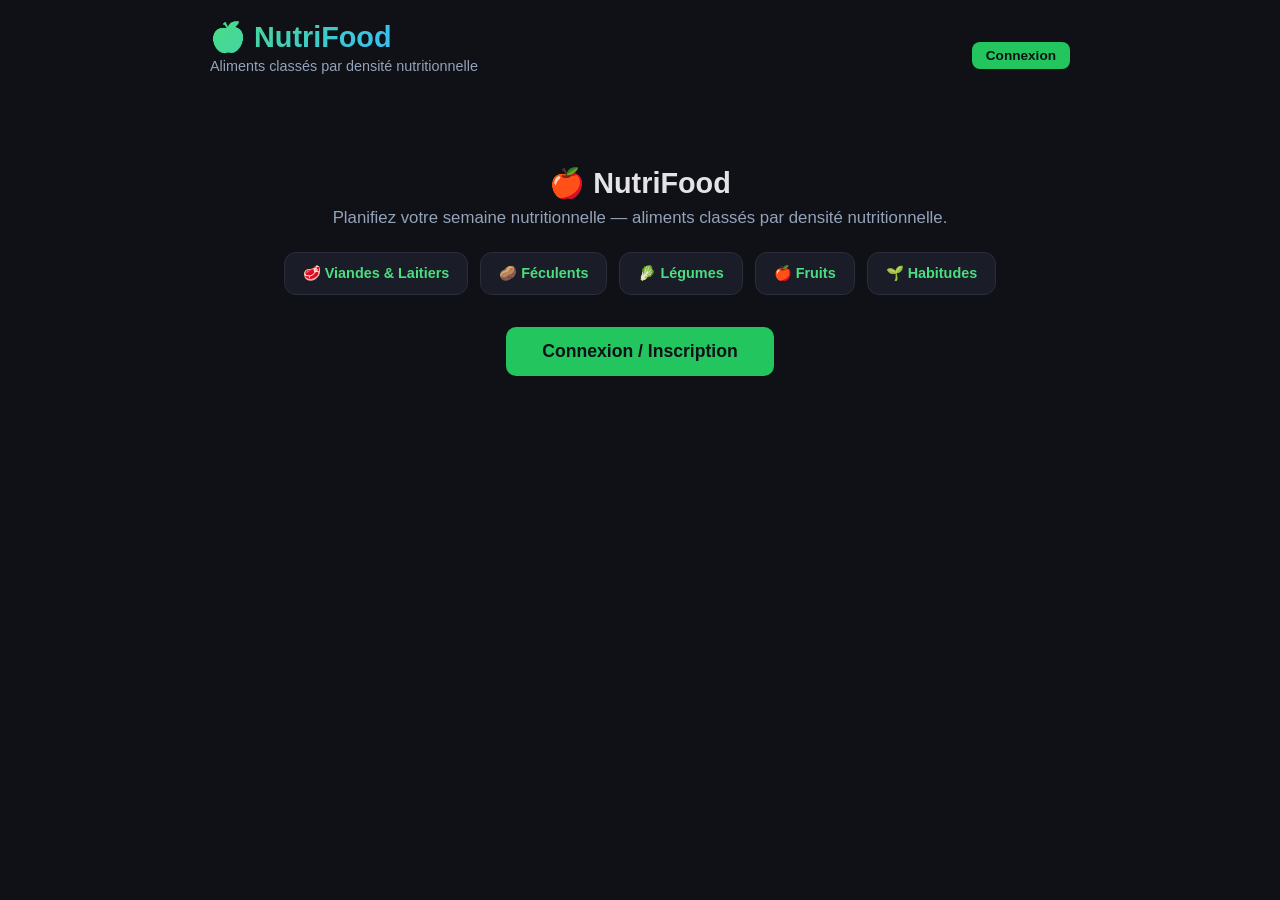
==== index.html @ 2358f179 "Code audit: 13 fixes for bugs, perf, security Frontend: - Remove duplicate search-input/search-resul" ====
<!DOCTYPE html>
<html lang="fr">
<head>
<meta charset="UTF-8">
<meta name="viewport" content="width=device-width, initial-scale=1.0">
<link rel="icon" href="favicon.svg" type="image/svg+xml">
<title>NutriFood — Densité Nutritionnelle</title>
<style>
  :root {
    --bg: #0f1117; --card: #1a1d27; --accent: #4ade80; --accent-dim: #22c55e;
    --accent-red: #f87171; --accent-amber: #fbbf24;
    --text: #e4e4e7; --text-dim: #94a3b8; --border: #2a2d3a; --radius: 12px;
  }
  * { margin: 0; padding: 0; box-sizing: border-box; }
  body {
    font-family: -apple-system, BlinkMacSystemFont, 'Segoe UI', Roboto, sans-serif;
    background: var(--bg); color: var(--text); padding: 20px;
    max-width: 900px; margin: 0 auto; padding-bottom: 100px;
  }
  h1 {
    font-size: 1.8rem; margin-bottom: 4px;
    background: linear-gradient(135deg, var(--accent), #38bdf8);
    -webkit-background-clip: text; -webkit-text-fill-color: transparent; background-clip: text;
  }
  .subtitle { color: var(--text-dim); font-size: 0.9rem; margin-bottom: 16px; }
  .header-row { display: flex; justify-content: space-between; align-items: center; gap: 16px; margin-bottom: 16px; flex-wrap: wrap; }
  .header-row > div { display: flex; align-items: center; }
  .header-row .header-left { flex: 0 0 auto; flex-direction: column; align-items: flex-start; }
  .header-row .header-search { flex: 1 1 300px; min-width: 200px; }
  .header-row .header-right { flex: 0 0 auto; }
  .header-row .search-bar { width: 100%; margin: 0; }
  .user-area { display: flex; align-items: center; gap: 10px; }
  .user-name { font-size: 0.9rem; color: var(--text-dim); }
  .auth-btn {
    padding: 6px 14px; background: var(--accent-dim); color: #0f1117;
    border: none; border-radius: 8px; font-size: 0.85rem; font-weight: 700; cursor: pointer;
  }
  .auth-btn:hover { background: var(--accent); }
  .auth-btn.outline { background: transparent; color: var(--accent); border: 1px solid var(--accent-dim); }
  .auth-btn.outline:hover { background: rgba(74,222,128,0.1); }

  .modal-overlay {
    position: fixed; inset: 0; background: rgba(0,0,0,0.7);
    display: flex; align-items: center; justify-content: center; z-index: 200; backdrop-filter: blur(4px);
  }
  .modal-overlay.hidden { display: none; }
  .modal {
    background: var(--card); border: 1px solid var(--border);
    border-radius: var(--radius); padding: 28px; width: 100%; max-width: 360px;
  }
  .modal h2 { font-size: 1.3rem; margin-bottom: 16px; color: var(--accent); }
  .modal .field { margin-bottom: 12px; }
  .modal label { display: block; font-size: 0.8rem; color: var(--text-dim); margin-bottom: 4px; }
  .modal input {
    width: 100%; padding: 10px 12px; background: #12141c; color: var(--text);
    border: 1px solid var(--border); border-radius: 8px; font-size: 0.95rem;
  }
  .modal input:focus { outline: none; border-color: var(--accent); }
  .modal .error-msg { color: var(--accent-red); font-size: 0.85rem; margin-bottom: 8px; min-height: 1.2em; }
  .modal .submit-btn {
    width: 100%; padding: 12px; background: var(--accent-dim); color: #0f1117;
    border: none; border-radius: 8px; font-size: 1rem; font-weight: 700; cursor: pointer; margin-top: 8px;
  }
  .modal .submit-btn:hover { background: var(--accent); }
  .modal .switch-link { text-align: center; margin-top: 12px; font-size: 0.85rem; color: var(--text-dim); }
  .modal .switch-link a { color: var(--accent); cursor: pointer; text-decoration: none; }

  .tabs {
    display: flex; gap: 4px; margin-bottom: 20px;
    border-bottom: 2px solid var(--border); flex-wrap: wrap;
  }
  .tab {
    padding: 10px 16px; background: none; border: none; color: var(--text-dim);
    font-size: 0.95rem; cursor: pointer; white-space: nowrap;
    border-bottom: 3px solid transparent; margin-bottom: -2px; transition: all 0.2s;
    display: flex; align-items: center; gap: 6px; font-weight: 600;
  }
  .tab:hover { color: var(--text); }
  .tab.active { color: var(--accent); border-bottom-color: var(--accent); }
  .tab-dot { width: 8px; height: 8px; border-radius: 50%; background: var(--border); flex-shrink: 0; }
  .tab-dot.under { background: var(--accent-red); }
  .tab-dot.in-range { background: var(--accent); }
  .tab-dot.over { background: var(--accent-amber); }
  .tab-content { display: none; }
  .tab-content.active { display: block; animation: fadeIn 0.2s ease; }
  @keyframes fadeIn { from { opacity: 0; } to { opacity: 1; } }

  .grid { display: grid; grid-template-columns: repeat(auto-fill, minmax(280px, 1fr)); gap: 16px; }
  .card { background: var(--card); border: 1px solid var(--border); border-radius: var(--radius); padding: 16px; transition: border-color 0.2s; }
  .card:hover { border-color: var(--accent-dim); }
  .card-header { display: flex; justify-content: space-between; align-items: center; margin-bottom: 8px; }
  .cat-label { font-size: 0.85rem; color: var(--text-dim); font-weight: 600; text-transform: uppercase; letter-spacing: 0.5px; }
  .icon { font-size: 1.3rem; margin-right: 6px; }
  .counter-badge {
    font-size: 0.75rem; font-weight: 700; padding: 3px 10px; border-radius: 20px; white-space: nowrap;
    border: 1px solid var(--border); background: #12141c; color: var(--text-dim); transition: all 0.2s;
  }
  .counter-badge.under { color: var(--accent-red); border-color: rgba(248,113,113,0.4); background: rgba(248,113,113,0.1); }
  .counter-badge.in-range { color: var(--accent); border-color: rgba(74,222,128,0.4); background: rgba(74,222,128,0.1); }
  .counter-badge.over { color: var(--accent-amber); border-color: rgba(251,191,36,0.4); background: rgba(251,191,36,0.1); }

  select {
    width: 100%; padding: 10px 12px; background: #12141c; color: var(--text);
    border: 1px solid var(--border); border-radius: 8px; font-size: 0.95rem; cursor: pointer; appearance: none;
    background-image: url("data:image/svg+xml,%3Csvg xmlns='http://www.w3.org/2000/svg' width='12' height='8' viewBox='0 0 12 8'%3E%3Cpath fill='%234ade80' d='M6 8L0 0h12z'/%3E%3C/svg%3E");
    background-repeat: no-repeat; background-position: right 12px center; padding-right: 36px; margin-bottom: 8px;
  }
  select:focus { outline: none; border-color: var(--accent); }
  select option { background: var(--card); color: var(--text); padding: 8px; }

  .checkbox-add {
    display: flex; align-items: center; gap: 8px; padding: 10px 12px; background: #12141c;
    border: 1px solid var(--border); border-radius: 8px; cursor: pointer; font-size: 0.95rem; transition: border-color 0.15s; margin-bottom: 8px;
  }
  .checkbox-add:hover { border-color: var(--accent-dim); }
  .checkbox-add input { width: 18px; height: 18px; accent-color: var(--accent); cursor: pointer; }

  .chips { display: flex; flex-wrap: wrap; gap: 6px; min-height: 4px; }
  .chip {
    display: inline-flex; align-items: center; gap: 4px; padding: 5px 6px 5px 10px;
    background: rgba(74,222,128,0.12); border: 1px solid rgba(74,222,128,0.35);
    border-radius: 20px; font-size: 0.85rem; color: var(--text); animation: chipIn 0.2s ease;
  }
  .chip .density-tag { font-size: 0.7rem; color: var(--accent); font-weight: 700; }
  .chip .qty-controls { display: inline-flex; align-items: center; gap: 2px; margin-left: 4px; }
  .chip .qty-btn {
    background: rgba(74,222,128,0.2); border: none; color: var(--accent); cursor: pointer; font-size: 0.8rem;
    line-height: 1; width: 20px; height: 20px; border-radius: 50%; display: flex; align-items: center; justify-content: center;
    transition: background 0.15s; font-weight: 700;
  }
  .chip .qty-btn:hover { background: rgba(74,222,128,0.4); }
  .chip .qty-num { font-weight: 700; color: var(--text); min-width: 16px; text-align: center; font-size: 0.85rem; }
  .chip .remove-btn {
    background: none; border: none; color: var(--accent-red); cursor: pointer; font-size: 1.1rem;
    line-height: 1; padding: 0; margin-left: 2px; opacity: 0.7; transition: opacity 0.15s;
  }
  .chip .remove-btn:hover { opacity: 1; }
  @keyframes chipIn { from { opacity: 0; transform: scale(0.8); } to { opacity: 1; transform: scale(1); } }
  .chip[title] { cursor: help; }

  #save-bar {
    position: fixed; bottom: 0; left: 0; right: 0; background: var(--card); border-top: 1px solid var(--border);
    padding: 12px 20px; display: flex; justify-content: space-between; align-items: center; z-index: 100;
    transform: translateY(100%); transition: transform 0.3s ease;
  }
  #save-bar.visible { transform: translateY(0); }
  #save-bar .save-info { font-size: 0.85rem; color: var(--text-dim); }
  #save-btn {
    padding: 10px 24px; background: var(--accent-dim); color: #0f1117; border: none; border-radius: 8px;
    font-size: 0.95rem; font-weight: 700; cursor: pointer; transition: background 0.2s;
  }
  #save-btn:hover { background: var(--accent); }
  #save-btn:disabled { opacity: 0.4; cursor: default; }
  #save-btn.dirty { background: var(--accent-amber); animation: pulse 2s infinite; }
  @keyframes pulse { 0%,100% { box-shadow: 0 0 0 0 rgba(251,191,36,0.4); } 50% { box-shadow: 0 0 0 8px rgba(251,191,36,0); } }
  .loading { text-align: center; padding: 40px; color: var(--text-dim); }

  /* Welcome screen */
  .welcome { text-align: center; padding: 60px 20px; }
  .welcome h2 { font-size: 1.8rem; margin-bottom: 8px; color: var(--text); }
  .welcome p { color: var(--text-dim); margin-bottom: 24px; font-size: 1.05rem; }
  .welcome .features { display: flex; flex-wrap: wrap; gap: 12px; justify-content: center; margin-bottom: 32px; }
  .welcome .feature { background: var(--card); border: 1px solid var(--border); border-radius: var(--radius); padding: 12px 18px; font-size: 0.9rem; color: var(--text-dim); }
  .welcome .feature strong { color: var(--accent); }
  .welcome .login-cta { padding: 14px 36px; background: var(--accent-dim); color: #0f1117; border: none; border-radius: 10px; font-size: 1.1rem; font-weight: 700; cursor: pointer; transition: background 0.2s; }
  .welcome .login-cta:hover { background: var(--accent); }

  /* Score ring */
  /* Search bar - always visible */
  .search-bar {
    position: relative; margin-bottom: 16px;
  }
  .search-bar input {
    width: 100%; padding: 10px 12px 10px 38px; background: #12141c; color: var(--text);
    border: 1px solid var(--border); border-radius: 8px; font-size: 0.95rem;
  }
  .search-bar input:focus { outline: none; border-color: var(--accent); }
  .search-bar .search-icon {
    position: absolute; left: 12px; top: 50%; transform: translateY(-50%);
    font-size: 1rem; color: var(--text-dim); pointer-events: none;
  }

  /* User dropdown menu */
  .user-menu { position: relative; }
  .user-menu-btn {
    display: flex; align-items: center; gap: 6px; padding: 6px 12px;
    background: var(--card); border: 1px solid var(--border); border-radius: 8px;
    cursor: pointer; font-size: 0.9rem; color: var(--text); transition: border-color 0.2s;
  }
  .user-menu-btn:hover { border-color: var(--accent-dim); }
  .user-menu-btn .avatar {
    width: 24px; height: 24px; border-radius: 50%; background: var(--accent-dim);
    display: flex; align-items: center; justify-content: center; font-size: 0.75rem; font-weight: 700; color: #0f1117;
  }
  .user-menu-dropdown {
    position: absolute; top: 100%; right: 0; margin-top: 6px;
    background: var(--card); border: 1px solid var(--border); border-radius: 10px;
    min-width: 180px; box-shadow: 0 8px 24px rgba(0,0,0,0.4); z-index: 150;
    display: none; overflow: hidden;
  }
  .user-menu-dropdown.visible { display: block; }
  .user-menu-item {
    display: flex; align-items: center; gap: 8px; width: 100%; padding: 10px 14px;
    background: none; border: none; color: var(--text); font-size: 0.9rem; cursor: pointer;
    text-align: left; transition: background 0.1s;
  }
  .user-menu-item:hover { background: rgba(74,222,128,0.08); }
  .user-menu-item .icon { font-size: 1rem; }
  .user-menu-divider { height: 1px; background: var(--border); margin: 0; }
  .search-results {
    position: absolute; top: 100%; left: 0; right: 0; z-index: 50;
    background: var(--card); border: 1px solid var(--border); border-radius: 8px;
    margin-top: 4px; max-height: 320px; overflow-y: auto; display: none;
    box-shadow: 0 8px 24px rgba(0,0,0,0.4);
  }
  .search-results.visible { display: block; }
  .search-result {
    display: flex; justify-content: space-between; align-items: center;
    padding: 10px 14px; cursor: pointer; border-bottom: 1px solid var(--border);
    transition: background 0.1s;
  }
  .search-result:last-child { border-bottom: none; }
  .search-result:hover { background: rgba(74,222,128,0.08); }
  .search-result .sr-name { font-size: 0.95rem; }
  .search-result .sr-meta { font-size: 0.78rem; color: var(--text-dim); }
  .search-result .sr-cat { font-size: 0.72rem; color: var(--accent); font-weight: 600; }
  .search-result .sr-density { font-size: 0.75rem; color: var(--accent); font-weight: 700; }

  /* Grocery list */
  .grocery-overlay {
    position: fixed; inset: 0; background: rgba(0,0,0,0.7); z-index: 200;
    display: flex; align-items: center; justify-content: center; backdrop-filter: blur(4px);
  }
  .grocery-overlay.hidden { display: none; }
  .grocery-modal {
    background: var(--card); border: 1px solid var(--border); border-radius: var(--radius);
    padding: 28px; width: 100%; max-width: 480px; max-height: 80vh; overflow-y: auto;
  }
  .grocery-modal h2 { font-size: 1.3rem; margin-bottom: 16px; color: var(--accent); }
  .grocery-item {
    display: flex; align-items: center; gap: 10px; padding: 8px 0;
    border-bottom: 1px solid var(--border); font-size: 0.95rem;
  }
  .grocery-item:last-child { border-bottom: none; }
  .grocery-item input[type="checkbox"] { width: 18px; height: 18px; accent-color: var(--accent); cursor: pointer; }
  .grocery-item .gi-name { flex: 1; }
  .grocery-item .gi-qty { font-weight: 700; color: var(--accent); }
  .grocery-item.checked .gi-name { text-decoration: line-through; color: var(--text-dim); }
  .grocery-actions { display: flex; gap: 8px; margin-top: 16px; }
  .grocery-actions button {
    flex: 1; padding: 10px; border: none; border-radius: 8px; font-size: 0.9rem; font-weight: 700; cursor: pointer;
  }
  .grocery-copy { background: var(--accent-dim); color: #0f1117; }
  .grocery-copy:hover { background: var(--accent); }
  .grocery-close { background: transparent; color: var(--text-dim); border: 1px solid var(--border) !important; }

  /* Food detail tooltip */
  .food-detail {
    position: fixed; inset: 0; background: rgba(0,0,0,0.7); z-index: 200;
    display: flex; align-items: center; justify-content: center; backdrop-filter: blur(4px);
  }
  .food-detail.hidden { display: none; }
  .food-detail-modal {
    background: var(--card); border: 1px solid var(--border); border-radius: var(--radius);
    padding: 28px; width: 100%; max-width: 380px;
  }
  .food-detail-modal h2 { font-size: 1.3rem; margin-bottom: 4px; color: var(--accent); }
  .food-detail-modal .fd-cat { font-size: 0.8rem; color: var(--text-dim); margin-bottom: 16px; }
  .food-detail-modal .fd-row { display: flex; justify-content: space-between; padding: 6px 0; border-bottom: 1px solid var(--border); font-size: 0.9rem; }
  .food-detail-modal .fd-row:last-child { border-bottom: none; }
  .food-detail-modal .fd-label { color: var(--text-dim); }
  .food-detail-modal .fd-value { font-weight: 600; }
  .food-detail-modal .fd-nutrients { margin-top: 12px; padding: 12px; background: #12141c; border-radius: 8px; font-size: 0.85rem; color: var(--text); line-height: 1.5; }
  .food-detail-modal .fd-close { width: 100%; margin-top: 16px; padding: 10px; background: transparent; color: var(--text-dim); border: 1px solid var(--border); border-radius: 8px; cursor: pointer; font-size: 0.9rem; }

  /* Chip hover tooltip */
  .chip-tooltip {
    position: fixed; z-index: 300; background: var(--card); border: 1px solid var(--accent-dim);
    border-radius: 10px; padding: 12px 16px; max-width: 280px; pointer-events: none;
    box-shadow: 0 8px 24px rgba(0,0,0,0.5); display: none; font-size: 0.85rem;
  }
  .chip-tooltip.visible { display: block; }
  .chip-tooltip .ct-title { font-weight: 700; color: var(--accent); margin-bottom: 4px; }
  .chip-tooltip .ct-density { font-size: 0.75rem; color: var(--accent); font-weight: 700; margin-bottom: 6px; }
  .chip-tooltip .ct-nutrients { color: var(--text); line-height: 1.4; }
  .chip-tooltip .ct-also { font-size: 0.72rem; color: var(--text-dim); margin-top: 6px; padding-top: 6px; border-top: 1px solid var(--border); }

  /* Season badge */
  .season-badge {
    display: inline-block; font-size: 0.65rem; font-weight: 700; padding: 1px 6px;
    border-radius: 10px; margin-left: 4px; vertical-align: middle;
  }
  .season-badge.in-season { background: rgba(74,222,128,0.15); color: var(--accent); border: 1px solid rgba(74,222,128,0.3); }
  .season-badge.out-season { background: rgba(148,163,184,0.1); color: var(--text-dim); border: 1px solid var(--border); }

  /* Nutrition summary bar */
  .nutri-summary {
    display: flex; gap: 12px; flex-wrap: wrap; background: var(--card);
    border: 1px solid var(--border); border-radius: var(--radius);
    padding: 10px 16px; margin-bottom: 16px;
  }
  .nutri-stat { display: flex; flex-direction: column; align-items: center; min-width: 60px; }
  .nutri-stat .ns-value { font-size: 1.1rem; font-weight: 700; color: var(--accent); }
  .nutri-stat .ns-label { font-size: 0.7rem; color: var(--text-dim); text-transform: uppercase; letter-spacing: 0.5px; }

  /* Meal planner */
  .planner-grid {
    display: grid; grid-template-columns: repeat(7, 1fr); gap: 6px; margin-top: 8px;
  }
  .planner-day {
    background: #12141c; border: 1px solid var(--border); border-radius: 8px;
    padding: 8px; min-height: 120px; display: flex; flex-direction: column; gap: 4px;
  }
  .planner-day-header {
    font-size: 0.75rem; font-weight: 700; color: var(--text-dim);
    text-transform: uppercase; letter-spacing: 0.5px; text-align: center; padding-bottom: 4px;
    border-bottom: 1px solid var(--border); margin-bottom: 4px;
  }
  .planner-day.today .planner-day-header { color: var(--accent); }
  .planner-day.today { border-color: var(--accent-dim); }
  .planner-meal-slot {
    font-size: 0.72rem; min-height: 24px; padding: 2px 4px;
    border-radius: 4px; cursor: pointer; transition: background 0.1s;
  }
  .planner-meal-slot:hover { background: rgba(74,222,128,0.06); }
  .planner-meal-label { font-size: 0.62rem; color: var(--text-dim); text-transform: uppercase; }
  .planner-meal-items { color: var(--text); }
  .planner-meal-add {
    font-size: 0.65rem; color: var(--accent); cursor: pointer; opacity: 0.6;
  }
  .planner-meal-add:hover { opacity: 1; }
  .planner-chip {
    display: inline-block; background: rgba(74,222,128,0.1); border: 1px solid rgba(74,222,128,0.25);
    border-radius: 10px; padding: 1px 6px; margin: 1px; font-size: 0.68rem; cursor: pointer;
  }
  .planner-chip:hover { background: rgba(248,113,113,0.1); border-color: rgba(248,113,113,0.3); }
  .planner-week-nav {
    display: flex; align-items: center; justify-content: center; gap: 12px; margin-bottom: 12px;
  }
  .planner-week-nav button {
    padding: 4px 12px; background: var(--card); border: 1px solid var(--border);
    border-radius: 6px; color: var(--text); cursor: pointer; font-size: 0.85rem;
  }
  .planner-week-nav button:hover { border-color: var(--accent); }
  .planner-week-label { font-size: 0.9rem; font-weight: 700; color: var(--text); min-width: 80px; text-align: center; }
  .planner-food-palette {
    display: flex; flex-wrap: wrap; gap: 4px; margin-bottom: 12px; padding: 10px;
    background: var(--card); border: 1px solid var(--border); border-radius: 8px;
  }
  .planner-food-palette .label { font-size: 0.75rem; color: var(--text-dim); width: 100%; margin-bottom: 4px; }
  @media (max-width: 700px) {
    .planner-grid { grid-template-columns: 1fr; }
  }

  /* Print styles */
  @media print {
    html, body { background: white !important; color: black !important; }
    body * { visibility: hidden !important; }
    .print-area, .print-area * { visibility: visible !important; }
    .print-area {
      display: block !important;
      position: absolute; left: 0; top: 0; width: 100%;
      background: white !important; color: black !important; padding: 20px !important;
    }
    .print-area h1 { font-size: 1.3rem; color: black; margin-bottom: 4px; }
    .print-area .print-date { font-size: 0.8rem; color: #666; margin-bottom: 16px; }
    .print-area .print-item {
      display: flex; align-items: center; gap: 8px;
      padding: 5px 0; border-bottom: 1px solid #ddd; font-size: 1rem; color: black;
    }
    .print-area .print-checkbox {
      width: 14px; height: 14px; border: 1.5px solid #333; flex-shrink: 0;
    }
    .print-area .print-qty { font-weight: 700; color: #333; margin-left: auto; }
    /* Hide everything else completely */
    .grocery-overlay, .modal-overlay, .auth-modal, #app, #save-bar, .welcome, .header-row, .search-bar, .tabs, .score-bar, .nutri-summary { display: none !important; }
  }
  .print-area { display: none; }

  /* Edit mode */
  .card.editing { border-color: var(--accent-amber); }
  .edit-toggle {
    padding: 6px 14px; background: transparent; color: var(--accent-amber);
    border: 1px solid var(--accent-amber); border-radius: 8px; font-size: 0.85rem; font-weight: 700; cursor: pointer;
  }
  .edit-toggle.active { background: var(--accent-amber); color: #0f1117; }
  .edit-add-field {
    display: flex; flex-wrap: wrap; gap: 4px; margin-top: 8px;
  }
  .edit-add-field input[type="text"], .edit-add-field input[type="number"] {
    padding: 6px 8px; background: #12141c; color: var(--text);
    border: 1px solid var(--border); border-radius: 6px; font-size: 0.8rem;
  }
  .edit-add-field input:nth-child(1) { flex: 1 1 100px; min-width: 80px; }
  .edit-add-field input:nth-child(2) { flex: 0 0 50px; max-width: 50px; text-align: center; }
  .edit-add-field input:nth-child(3) { flex: 2 1 120px; min-width: 100px; }
  .edit-add-field button { padding: 6px 10px; background: var(--accent-amber); color: #0f1117; border: none; border-radius: 6px; font-size: 0.8rem; font-weight: 700; cursor: pointer; flex: 0 0 auto; }
  .edit-remove-food {
    background: none; border: none; color: var(--accent-red); cursor: pointer;
    font-size: 0.9rem; padding: 0 4px; opacity: 0.6;
  }
  .edit-remove-food:hover { opacity: 1; }
  .edit-density-input {
    width: 50px; padding: 4px 6px; background: #12141c; color: var(--text);
    border: 1px solid var(--border); border-radius: 4px; font-size: 0.8rem; text-align: center;
  }

  .score-bar {
    display: flex; align-items: center; gap: 16px; background: var(--card);
    border: 1px solid var(--border); border-radius: var(--radius);
    padding: 12px 18px; margin-bottom: 20px;
  }
  .score-ring {
    position: relative; width: 52px; height: 52px; flex-shrink: 0;
  }
  .score-ring svg { transform: rotate(-90deg); }
  .score-ring .bg-circle { fill: none; stroke: var(--border); stroke-width: 5; }
  .score-ring .fg-circle { fill: none; stroke: var(--accent); stroke-width: 5; stroke-linecap: round; transition: stroke-dashoffset 0.5s ease; }
  .score-ring .score-text {
    position: absolute; inset: 0; display: flex; align-items: center; justify-content: center;
    font-size: 0.9rem; font-weight: 700; color: var(--accent);
  }
  .score-details { flex: 1; }
  .score-details .score-title { font-size: 0.9rem; font-weight: 700; color: var(--text); margin-bottom: 2px; }
  .score-details .score-sub { font-size: 0.78rem; color: var(--text-dim); }
  .score-cat-dots { display: flex; gap: 4px; flex-wrap: wrap; margin-top: 4px; }
  .score-cat-dot { width: 8px; height: 8px; border-radius: 50%; }
  .score-cat-dot.under { background: var(--accent-red); }
  .score-cat-dot.in-range { background: var(--accent); }
  .score-cat-dot.over { background: var(--accent-amber); }

  @media (max-width: 600px) { .grid { grid-template-columns: 1fr; } #save-bar { flex-direction: column; gap: 8px; text-align: center; } }
</style>
</head>
<body>

<div class="header-row">
  <div class="header-left">
    <h1>🍎 NutriFood</h1>
    <p class="subtitle">Aliments classés par densité nutritionnelle</p>
  </div>
  <div class="header-search" id="search-bar-container" style="display:none;">
    <div class="search-bar">
      <span class="search-icon">🔍</span>
      <input type="text" id="search-input" placeholder="Rechercher un aliment…" autocomplete="off">
      <div class="search-results" id="search-results"></div>
    </div>
  </div>
  <div class="header-right user-area" id="user-area"></div>
</div>

<div class="modal-overlay hidden" id="auth-modal">
  <div class="modal">
    <h2 id="auth-title">Connexion</h2>
    <div class="error-msg" id="auth-error"></div>
    <div class="field" id="name-field" style="display:none;">
      <label>Nom</label>
      <input type="text" id="auth-name" autocomplete="name">
    </div>
    <div class="field">
      <label>Email ou nom d'usager</label>
      <input type="text" id="auth-email" autocomplete="username">
    </div>
    <div class="field">
      <label>Mot de passe</label>
      <input type="password" id="auth-password" autocomplete="current-password">
    </div>
    <button type="button" class="submit-btn" id="auth-submit">Connexion</button>
    <div class="switch-link">
      <span id="auth-switch-text">Pas de compte? </span>
      <a id="auth-switch-link">S'inscrire</a>
    </div>
    <div id="forgot-link" style="text-align:center;margin-top:8px;">
      <a style="color:var(--text-dim);font-size:0.8rem;cursor:pointer;text-decoration:none;" id="forgot-password-link">Mot de passe oublié?</a>
    </div>
  </div>
</div>

<!-- Change password modal -->
<div class="modal-overlay hidden" id="pw-modal">
  <div class="modal">
    <h2>🔑 Changer le mot de passe</h2>
    <div class="error-msg" id="pw-error"></div>
    <div class="field">
      <label>Mot de passe actuel</label>
      <input type="password" id="pw-current" autocomplete="current-password">
    </div>
    <div class="field">
      <label>Nouveau mot de passe</label>
      <input type="password" id="pw-new" autocomplete="new-password">
    </div>
    <div class="field">
      <label>Confirmer</label>
      <input type="password" id="pw-confirm" autocomplete="new-password">
    </div>
    <button type="button" class="submit-btn" id="pw-submit">Changer</button>
    <div class="switch-link" style="text-align:center;margin-top:8px;">
      <a style="color:var(--text-dim);font-size:0.8rem;cursor:pointer;" id="pw-cancel">Annuler</a>
    </div>
  </div>
</div>

<!-- Reset password screen (magic link) -->
<div class="modal-overlay hidden" id="reset-modal">
  <div class="modal">
    <h2>🔑 Nouveau mot de passe</h2>
    <div class="error-msg" id="reset-error"></div>
    <div class="field">
      <label>Nouveau mot de passe</label>
      <input type="password" id="reset-password" autocomplete="new-password">
    </div>
    <div class="field">
      <label>Confirmer</label>
      <input type="password" id="reset-confirm" autocomplete="new-password">
    </div>
    <button type="button" class="submit-btn" id="reset-submit">Changer le mot de passe</button>
  </div>
</div>

<!-- Hidden print area for grocery list -->
<div id="print-area-grocery" class="print-area"></div>

<div id="app"><p class="loading">Chargement…</p></div>

<!-- Grocery list modal -->
<div id="grocery-overlay" class="grocery-overlay hidden">
  <div class="grocery-modal">
    <h2>🛒 Liste d'épicerie</h2>
    <div id="grocery-items"></div>
    <div class="grocery-actions">
      <button class="grocery-copy" id="grocery-copy-btn">📋 Copier</button>
      <button class="grocery-copy" id="grocery-share-btn" style="background:transparent;color:var(--accent);border:1px solid var(--accent-dim);">📤 Partager</button>
      <button class="grocery-close print-only-btn" id="grocery-print-btn" style="background:transparent;color:var(--text);border:1px solid var(--border);">🖨️ Imprimer</button>
      <button class="grocery-close" id="grocery-close-btn">Fermer</button>
    </div>
  </div>
</div>

<!-- Food detail modal (removed, now hover tooltip) -->
<div id="chip-tooltip" class="chip-tooltip"></div>

<div id="save-bar">
  <span class="save-info" id="save-info">Chargement…</span>
  <button id="save-btn" disabled>Sauvegarder</button>
</div>

<script>
'use strict';

const API = '/nutri-food/api';
const TOKEN_KEY = 'nutrifood_token';
const USER_KEY = 'nutrifood_user';

let DATA = null;
let selections = {};
let savedSnapshot = '{}';
let activeTab = null;
let currentUser = null;
let authMode = 'login';
var editMode = false;

// ─── DOM helpers ───
function $(id) { return document.getElementById(id); }

// ─── Token helpers ───
function getToken() { try { return localStorage.getItem(TOKEN_KEY); } catch(e) { return null; } }

function setAuth(token, user) {
  try {
    localStorage.setItem(TOKEN_KEY, token);
    localStorage.setItem(USER_KEY, JSON.stringify(user));
  } catch(e) { console.error('[NutriFood] localStorage error:', e); }
  currentUser = user;
  renderUserArea();
}

function clearAuth() {
  try { localStorage.removeItem(TOKEN_KEY); localStorage.removeItem(USER_KEY); } catch(e) {}
  currentUser = null;
  selections = {};
  savedSnapshot = '{}';
  renderUserArea();
  render();
  updateSaveBar();
}

var globalClickListenersAttached = false;
function renderUserArea() {
  const area = $('user-area');
  if (!area) return;
  if (currentUser) {
    var initials = currentUser.name.charAt(0).toUpperCase();
    var menuItems = '';
    menuItems += '<button class="user-menu-item" id="menu-grocery"><span class="icon">🛒</span> Liste d\'épicerie</button>';
    menuItems += '<button class="user-menu-item" id="menu-planner"><span class="icon">📅</span> Planificateur</button>';
    if (currentUser.is_admin) menuItems += '<button class="user-menu-item" id="menu-edit"><span class="icon">✏️</span> Mode édition</button>';
    menuItems += '<div class="user-menu-divider"></div>';
    menuItems += '<button class="user-menu-item" id="menu-password"><span class="icon">🔑</span> Mot de passe</button>';
    menuItems += '<button class="user-menu-item" id="menu-logout" style="color:var(--accent-red);"><span class="icon">🚪</span> Déconnexion</button>';

    area.innerHTML = '<div class="user-menu">' +
      '<button class="user-menu-btn" id="user-menu-toggle"><span class="avatar">' + initials + '</span> ' + currentUser.name + ' ▾</button>' +
      '<div class="user-menu-dropdown" id="user-menu-dropdown">' + menuItems + '</div>' +
    '</div>';

    $('user-menu-toggle').addEventListener('click', function(e) {
      e.stopPropagation();
      $('user-menu-dropdown').classList.toggle('visible');
    });
    $('menu-grocery').addEventListener('click', function() { $('user-menu-dropdown').classList.remove('visible'); showGroceryList(); });
    $('menu-planner').addEventListener('click', function() { $('user-menu-dropdown').classList.remove('visible'); showPlanner(); });
    $('menu-password').addEventListener('click', function() { $('user-menu-dropdown').classList.remove('visible'); showChangePassword(); });
    $('menu-logout').addEventListener('click', function() { $('user-menu-dropdown').classList.remove('visible'); clearAuth(); });
    if (currentUser.is_admin) {
      $('menu-edit').addEventListener('click', function() { $('user-menu-dropdown').classList.remove('visible'); toggleEditMode(); });
    }

    if (!globalClickListenersAttached) {
      globalClickListenersAttached = true;
      document.addEventListener('click', function(e) {
        if (!e.target.closest('.user-menu')) {
          var dd = $('user-menu-dropdown');
          if (dd) dd.classList.remove('visible');
        }
      });
    }
  } else {
    area.innerHTML = '<button class="auth-btn" id="login-btn">Connexion</button>';
    $('login-btn').addEventListener('click', function() { showAuth('login'); });
  }
}

// ─── Auth modal ───
function showAuth(mode) {
  authMode = mode;
  $('auth-error').textContent = '';
  $('auth-modal').classList.remove('hidden');
  $('name-field').style.display = mode === 'register' ? 'block' : 'none';
  $('auth-title').textContent = mode === 'register' ? 'Créer un compte' : 'Connexion';
  $('auth-submit').textContent = mode === 'register' ? "S'inscrire" : 'Connexion';
  $('auth-switch-text').textContent = mode === 'register' ? 'Déjà inscrit? ' : 'Pas de compte? ';
  $('auth-switch-link').textContent = mode === 'register' ? 'Connexion' : "S'inscrire";
  $('auth-email').focus();
}

function toggleAuthMode() { showAuth(authMode === 'login' ? 'register' : 'login'); }

async function submitAuth() {
  var email = $('auth-email').value.trim();
  var password = $('auth-password').value;
  var name = $('auth-name').value.trim();
  var errEl = $('auth-error');
  errEl.textContent = '';

  if (!email || !password) { errEl.textContent = 'Identifiant et mot de passe requis'; return; }
  if (authMode === 'register' && !name) { errEl.textContent = 'Nom requis'; return; }

  var endpoint = authMode === 'register' ? '/register' : '/login';
  var body = authMode === 'register' ? { email: email.toLowerCase(), name: name, password: password } : { email: email.toLowerCase(), password: password };

  errEl.textContent = 'Connexion…';

  try {
    var res = await fetch(API + endpoint, {
      method: 'POST',
      headers: { 'Content-Type': 'application/json' },
      body: JSON.stringify(body)
    });
    var data = await res.json();
    if (!res.ok) { errEl.textContent = data.error || 'Erreur'; return; }

    // Success - save and reload
    setAuth(data.token, data.user);
    $('auth-modal').classList.add('hidden');
    // Reload to reinitialize with saved session
    window.location.reload();
  } catch(e) {
    console.error('[NutriFood] Auth error:', e);
    errEl.textContent = 'Erreur de connexion au serveur: ' + e.message;
  }
}

// Wire up auth modal events (no inline onclick)
function initAuthEvents() {
  $('auth-submit').addEventListener('click', function(e) { e.preventDefault(); submitAuth(); });
  $('auth-switch-link').addEventListener('click', function(e) { e.preventDefault(); toggleAuthMode(); });
  $('auth-password').addEventListener('keypress', function(e) { if (e.key === 'Enter') { e.preventDefault(); submitAuth(); } });
  $('auth-email').addEventListener('keypress', function(e) { if (e.key === 'Enter') { e.preventDefault(); submitAuth(); } });
  // Close modal on overlay click
  $('auth-modal').addEventListener('click', function(e) { if (e.target === e.currentTarget) e.currentTarget.classList.add('hidden'); });
  // Forgot password
  $('forgot-password-link').addEventListener('click', function(e) { e.preventDefault(); showForgotPassword(); });
  // Change password modal
  $('pw-submit').addEventListener('click', function(e) { e.preventDefault(); submitChangePassword(); });
  $('pw-cancel').addEventListener('click', function(e) { e.preventDefault(); $('pw-modal').classList.add('hidden'); });
  // Reset password modal (magic link)
  $('reset-submit').addEventListener('click', function(e) { e.preventDefault(); submitResetPassword(); });
  // Search
  $('search-input').addEventListener('input', performSearch);
  $('search-input').addEventListener('keydown', function(e) { if (e.key === 'Escape') { $('search-input').value = ''; $('search-results').classList.remove('visible'); } });
  document.addEventListener('click', function(e) {
    if (!e.target.closest('.search-bar')) $('search-results').classList.remove('visible');
  });
  // Grocery list
  document.addEventListener('click', function(e) {
    if (e.target.id === 'grocery-close-btn' || (e.target.closest('#grocery-overlay') && e.target === e.currentTarget)) {
      $('grocery-overlay').classList.add('hidden');
    }
    if (e.target.id === 'grocery-copy-btn') { copyGroceryList(); }
  });
}

// ─── Meal planner ───
var plannerWeek = null;
var plannerData = {};
var plannerSelectedFood = null;

function getWeekKey(offset) {
  var d = new Date();
  d.setDate(d.getDate() + (offset || 0) * 7);
  // Use proper ISO 8601 week calculation to match Python's date.isocalendar()
  var tmp = new Date(Date.UTC(d.getFullYear(), d.getMonth(), d.getDate()));
  var dayNum = tmp.getUTCDay() || 7;
  tmp.setUTCDate(tmp.getUTCDate() + 4 - dayNum);
  var yearStart = new Date(Date.UTC(tmp.getUTCFullYear(), 0, 1));
  var weekNum = Math.ceil((((tmp - yearStart) / 86400000) + 1) / 7);
  return tmp.getUTCFullYear() + '-W' + String(weekNum).padStart(2, '0');
}

async function showPlanner() {
  if (!plannerWeek) plannerWeek = 0; // current week
  var weekKey = getWeekKey(plannerWeek);
  
  // Load plan from server
  var token = getToken();
  plannerData = {};
  if (token) {
    try {
      var res = await fetch(API + '/meal-plan?week=' + weekKey, {
        headers: { 'Authorization': 'Bea' + 'rer ' + token }
      });
      if (res.ok) {
        var data = await res.json();
        plannerData = data.data || {};
      }
    } catch(e) { console.error('[NutriFood] Plan load error:', e); }
  }

  renderPlanner(weekKey);
}

function renderPlanner(weekKey) {
  var days = ['monday', 'tuesday', 'wednesday', 'thursday', 'friday', 'saturday', 'sunday'];
  var dayLabels = ['Lun', 'Mar', 'Mer', 'Jeu', 'Ven', 'Sam', 'Dim'];
  var meals = ['breakfast', 'lunch', 'dinner', 'snack'];
  var mealLabels = { breakfast: 'matin', lunch: 'midi', dinner: 'soir', snack: 'collation' };
  var todayIdx = (new Date().getDay() + 6) % 7; // 0=Monday

  // Food palette from selections
  var allFoods = [];
  Object.keys(selections).forEach(function(catId) {
    selections[catId].forEach(function(item) {
      allFoods.push(item.name);
    });
  });

  var html = '<div style="margin-bottom:16px;">';
  html += '<div class="planner-week-nav">';
  html += '<button data-planner-action="prev-week">←</button>';
  html += '<span class="planner-week-label">' + weekKey + '</span>';
  html += '<button data-planner-action="next-week">→</button>';
  html += '</div>';

  // Food palette
  if (allFoods.length > 0) {
    html += '<div class="planner-food-palette"><div class="label">Cliquez un aliment puis cliquez sur un repas pour l\'ajouter:</div>';
    allFoods.forEach(function(name) {
      var sel = plannerSelectedFood === name ? 'border-color:var(--accent);background:rgba(74,222,128,0.2);' : '';
      html += '<span class="planner-chip" style="' + sel + '" data-planner-action="select" data-food="' + esc(name) + '">' + esc(name) + '</span>';
    });
    html += '</div>';
  } else {
    html += '<p style="color:var(--text-dim);text-align:center;padding:12px;">Sélectionnez d\'abord des aliments dans les onglets ci-dessus.</p>';
  }

  // Day grid
  html += '<div class="planner-grid">';
  days.forEach(function(day, idx) {
    var isToday = idx === todayIdx && plannerWeek === 0;
    html += '<div class="planner-day' + (isToday ? ' today' : '') + '">';
    html += '<div class="planner-day-header">' + dayLabels[idx] + '</div>';
    meals.forEach(function(meal) {
      var items = (plannerData[day] && plannerData[day][meal]) || [];
      var itemsHtml = items.map(function(name) {
        return '<span class="planner-chip" data-planner-action="remove" data-day="' + day + '" data-meal="' + meal + '" data-food="' + esc(name) + '">' + esc(name) + ' ×</span>';
      }).join(' ');
      html += '<div class="planner-meal-slot" data-planner-action="add" data-day="' + day + '" data-meal="' + meal + '">';
      html += '<div class="planner-meal-label">' + mealLabels[meal] + '</div>';
      html += '<div class="planner-meal-items">' + itemsHtml + '</div>';
      html += '</div>';
    });
    html += '</div>';
  });
  html += '</div>';
  html += '<p style="text-align:center;margin-top:12px;"><a style="color:var(--text-dim);font-size:0.85rem;cursor:pointer;" data-planner-action="save">💾 Sauvegarder le plan</a> · <a style="color:var(--text-dim);font-size:0.85rem;cursor:pointer;" data-planner-action="print">🖨️ Imprimer</a> · <a style="color:var(--text-dim);font-size:0.85rem;cursor:pointer;" data-planner-action="close">← Retour</a></p>';

  $('app').innerHTML = html;
  $('save-bar').classList.remove('visible');
}

function plannerSelectFood(name) {
  plannerSelectedFood = plannerSelectedFood === name ? null : name;
  renderPlanner(getWeekKey(plannerWeek));
}

function plannerAddToSlot(day, meal) {
  if (!plannerSelectedFood) { alert('Choisissez d\'abord un aliment dans la palette'); return; }
  if (!plannerData[day]) plannerData[day] = {};
  if (!plannerData[day][meal]) plannerData[day][meal] = [];
  if (plannerData[day][meal].indexOf(plannerSelectedFood) === -1) {
    plannerData[day][meal].push(plannerSelectedFood);
  }
  renderPlanner(getWeekKey(plannerWeek));
}

function plannerRemoveFood(day, meal, name) {
  if (plannerData[day] && plannerData[day][meal]) {
    plannerData[day][meal] = plannerData[day][meal].filter(function(f) { return f !== name; });
  }
  renderPlanner(getWeekKey(plannerWeek));
}

function closePlanner() { plannerWeek = 0; render(); updateSaveBar(); }

// Event delegation for planner actions
function initPlannerDelegation() {
  $('app').addEventListener('click', function(e) {
    var el = e.target.closest('[data-planner-action]');
    if (!el) return;
    var action = el.dataset.plannerAction;
    var food = el.dataset.food ? el.dataset.food.replace(/&#39;/g, "'").replace(/&quot;/g, '"') : '';
    var day = el.dataset.day || '';
    var meal = el.dataset.meal || '';
    if (action === 'select') { plannerSelectFood(food); }
    else if (action === 'add') { plannerAddToSlot(day, meal); }
    else if (action === 'remove') { plannerRemoveFood(day, meal, food); }
    else if (action === 'prev-week') { plannerWeek--; showPlanner(); }
    else if (action === 'next-week') { plannerWeek++; showPlanner(); }
    else if (action === 'save') { saveMealPlan(); }
    else if (action === 'print') { plannerPrint(); }
    else if (action === 'close') { closePlanner(); }
  });
}

function plannerPrint() {
  var days = ['monday', 'tuesday', 'wednesday', 'thursday', 'friday', 'saturday', 'sunday'];
  var dayLabels = ['Lundi', 'Mardi', 'Mercredi', 'Jeudi', 'Vendredi', 'Samedi', 'Dimanche'];
  var meals = ['breakfast', 'lunch', 'dinner', 'snack'];
  var mealLabels = { breakfast: 'Matin', lunch: 'Midi', dinner: 'Soir', snack: 'Collation' };

  var html = '<h1>Plan de repas</h1>';
  html += '<div class="print-date">Semaine du ' + getWeekKey(plannerWeek) + '</div>';
  days.forEach(function(day, idx) {
    var dayData = plannerData[day] || {};
    var hasItems = meals.some(function(m) { return dayData[m] && dayData[m].length > 0; });
    if (!hasItems) return;
    html += '<div style="margin-top:12px;font-weight:700;font-size:1.05rem;">' + dayLabels[idx] + '</div>';
    meals.forEach(function(meal) {
      var items = dayData[meal] || [];
      if (items.length === 0) return;
      html += '<div class="print-item"><div class="print-checkbox"></div><span style="min-width:70px;color:#666;font-size:0.85rem;">' + mealLabels[meal] + '</span><span>' + items.join(', ') + '</span></div>';
    });
  });

  $('print-area-grocery').innerHTML = html;
  window.print();
}

async function saveMealPlan() {
  var token = getToken();
  var weekKey = getWeekKey(plannerWeek);
  if (!token) return;
  try {
    var res = await fetch(API + '/meal-plan', {
      method: 'POST',
      headers: { 'Content-Type': 'application/json', 'Authorization': 'Bea' + 'rer ' + token },
      body: JSON.stringify({ week: weekKey, data: plannerData })
    });
    if (res.ok) {
      var info = document.createElement('div');
      info.textContent = '✓ Plan sauvegardé';
      info.style.cssText = 'position:fixed;top:20px;left:50%;transform:translateX(-50%);background:var(--accent-dim);color:#0f1117;padding:8px 20px;border-radius:8px;font-weight:700;z-index:300;';
      document.body.appendChild(info);
      setTimeout(function() { info.remove(); }, 2000);
    }
  } catch(e) { console.error('[NutriFood] Plan save error:', e); }
}

// ─── Share link ───

// ─── Edit mode (admin) ───
function toggleEditMode() {
  editMode = !editMode;
  var editBtn = $('menu-edit');
  if (editBtn) editBtn.classList.toggle('active', editMode);
  render();
}
async function showShareLink() {
  var token = getToken();
  if (!token) { console.error('[NutriFood] No token for share'); return; }
  try {
    var res = await fetch(API + '/share', {
      method: 'POST',
      headers: { 'Content-Type': 'application/json', 'Authorization': 'Bearer ' + token }
    });
    var data = await res.json();
    if (!res.ok) { console.error('[NutriFood] Share failed:', data); return; }
    var url = data.share_url || '';
    $('app').innerHTML = '<div class="welcome"><h2>📤 Partager</h2><p style="color:var(--text-dim);margin-bottom:20px;">Lien en lecture seule :</p><div style="max-width:420px;margin:0 auto;"><input type="text" value="' + url + '" id="share-url" readonly style="width:100%;padding:12px;background:#12141c;color:var(--text);border:1px solid var(--border);border-radius:8px;font-size:0.85rem;margin-bottom:12px;text-align:center;"><button class="login-cta" id="share-copy-btn">📋 Copier</button></div><div style="text-align:center;margin-top:12px;"><a style="color:var(--text-dim);font-size:0.85rem;cursor:pointer;" id="share-back">← Retour</a></div></div>';
    $('share-copy-btn').addEventListener('click', function() {
      var input = $('share-url');
      input.select();
      navigator.clipboard.writeText(input.value).then(function() {
        $('share-copy-btn').textContent = '✓ Copié!';
        setTimeout(function() { $('share-copy-btn').textContent = '📋 Copier'; }, 2000);
      });
    });
    $('share-back').addEventListener('click', function() { window.location.reload(); });
  } catch(e) { console.error('[NutriFood] Share error:', e); }
}

// ─── View shared (read-only grocery list) ───
async function loadSharedView(shareToken) {
  try {
    var res = await fetch(API + '/shared/' + shareToken);
    if (!res.ok) { renderWelcome(); return; }
    var data = await res.json();
    var items = data.grocery || [];

    $('user-area').innerHTML = '<span class="user-name" style="color:var(--accent);">🛒 Liste de ' + esc(data.user_name || '') + '</span>';
    $('search-bar-container').style.display = 'none';

    if (items.length === 0) {
      $('app').innerHTML = '<div class="welcome"><h2>🛒 Liste vide</h2><p style="color:var(--text-dim);">Aucun aliment dans cette liste.</p></div>';
      return;
    }

    var html = '<div style="max-width:500px;margin:0 auto;">';
    html += '<div style="margin-bottom:16px;"><h2 style="color:var(--accent);font-size:1.3rem;">🛒 Liste d\'épicerie</h2>';
    html += '<p style="color:var(--text-dim);font-size:0.9rem;">' + items.length + ' article(s) — cliquez pour cocher</p></div>';
    items.forEach(function(item) {
      var qtyLabel = item.qty > 1 ? ' <span class="gi-qty">×' + item.qty + '</span>' : '';
      html += '<div class="grocery-item"><input type="checkbox"><span class="gi-name">' + item.icon + ' ' + esc(item.name) + '</span>' + qtyLabel + '</div>';
    });
    html += '</div>';
    $('app').innerHTML = html;

    // Wire checkboxes
    $('app').querySelectorAll('.grocery-item input[type="checkbox"]').forEach(function(cb) {
      cb.addEventListener('change', function() {
        this.closest('.grocery-item').classList.toggle('checked', this.checked);
      });
    });

    $('save-bar').classList.remove('visible');
  } catch(e) { renderWelcome(); }
}

// ─── Food detail (hover tooltip) ───
var tooltipEl = null;
function showChipTooltip(catId, name, x, y) {
  var cat = DATA.categories.find(function(c) { return c.id === catId; });
  if (!cat) return;
  var food = cat.foods.find(function(f) { return f.name === name; });
  if (!food) return;
  var alsoIn = [];
  DATA.categories.forEach(function(c) {
    if (c.id !== catId && c.foods.some(function(f) { return f.name === name; })) alsoIn.push(c.icon + ' ' + c.name);
  });
  // Check season
  var month = new Date().getMonth() + 1;
  var seasonHtml = '';
  if (food.season && food.season.length > 0) {
    if (food.season.indexOf(month) !== -1) {
      seasonHtml = '<div style="margin-top:6px;"><span class="season-badge in-season">🌱 De saison</span></div>';
    } else if (food.import_season && food.import_season.indexOf(month) !== -1) {
      seasonHtml = '<div style="margin-top:6px;"><span class="season-badge" style="background:rgba(56,189,248,0.15);color:#38bdf8;border:1px solid rgba(56,189,248,0.3);">✈️ Importé</span></div>';
    }
  } else if (food.import_season && food.import_season.length > 0 && food.import_season.length < 12) {
    if (food.import_season.indexOf(month) !== -1) {
      seasonHtml = '<div style="margin-top:6px;"><span class="season-badge" style="background:rgba(56,189,248,0.15);color:#38bdf8;border:1px solid rgba(56,189,248,0.3);">✈️ Importé</span></div>';
    }
  }
  if (!tooltipEl) { tooltipEl = $('chip-tooltip'); }
  var html = '<div class="ct-title">' + food.name + '</div>';
  html += '<div class="ct-density">Densité: ' + food.density + '%</div>';
  html += '<div class="ct-nutrients">' + food.nutrients + '</div>';
  if (food.nutrition) {
    html += '<div style="font-size:0.72rem;color:var(--text-dim);margin-top:6px;">Prot ' + (food.nutrition.protein||0) + 'g · Fib ' + (food.nutrition.fiber||0) + 'g · Fer ' + (food.nutrition.iron||0) + 'mg · Vit C ' + (food.nutrition.vit_c||0) + 'mg</div>';
  }
  html += seasonHtml;
  if (alsoIn.length > 0) html += '<div class="ct-also">Aussi dans: ' + alsoIn.join(', ') + '</div>';
  tooltipEl.innerHTML = html;
  tooltipEl.style.left = Math.min(x + 12, window.innerWidth - 300) + 'px';
  tooltipEl.style.top = (y - 10) + 'px';
  tooltipEl.classList.add('visible');
}
function hideChipTooltip() {
  if (tooltipEl) tooltipEl.classList.remove('visible');
}

// ─── Grocery list ───
function showGroceryList() {
  var month = new Date().getMonth() + 1;
  var items = [];
  Object.keys(selections).forEach(function(catId) {
    var cat = DATA.categories.find(function(c) { return c.id === catId; });
    if (!cat) return;
    selections[catId].forEach(function(item) {
      var food = cat.foods.find(function(f) { return f.name === item.name; });
      var icon = cat.icon;
      var seasonIcon = getSeasonIcon(food, month);
      if (seasonIcon) icon = seasonIcon + ' ' + icon;
      items.push({ name: item.name, qty: item.qty || 1, cat: cat.name, icon: icon });
    });
  });
  items.sort(function(a, b) { return a.name.localeCompare(b.name); });

  var container = $('grocery-items');
  if (items.length === 0) {
    container.innerHTML = '<p style="color:var(--text-dim);text-align:center;padding:20px;">Aucun aliment sélectionné.</p>';
  } else {
    container.innerHTML = items.map(function(item) {
      return '<div class="grocery-item"><input type="checkbox"><span class="gi-name">' + item.icon + ' ' + item.name + '</span><span class="gi-qty">' + (item.qty > 1 ? '×' + item.qty : '') + '</span></div>';
    }).join('');
    container.querySelectorAll('.grocery-item input[type="checkbox"]').forEach(function(cb) {
      cb.addEventListener('change', function() {
        this.closest('.grocery-item').classList.toggle('checked', this.checked);
      });
    });
  }

  // Wire share button inside grocery modal
  var shareBtn = $('grocery-share-btn');
  if (shareBtn) {
    shareBtn.onclick = async function() {
      var token = getToken();
      if (!token) return;
      try {
        var res = await fetch(API + '/share', {
          method: 'POST',
          headers: { 'Content-Type': 'application/json', 'Authorization': 'Bearer ' + token }
        });
        var data = await res.json();
        if (res.ok && data.share_url) {
          shareBtn.textContent = '✓ Lien copié!';
          navigator.clipboard.writeText(data.share_url);
          setTimeout(function() { shareBtn.textContent = '📤 Partager'; }, 2000);
        }
      } catch(e) { console.error('[NutriFood] Grocery share error:', e); }
    };
  }

  // Wire print button
  var printBtn = $('grocery-print-btn');
  if (printBtn) {
    printBtn.onclick = function() {
      var items = [];
      Object.keys(selections).forEach(function(catId) {
        var cat = DATA.categories.find(function(c) { return c.id === catId; });
        if (!cat) return;
        selections[catId].forEach(function(item) {
          items.push({ name: item.name, qty: item.qty || 1 });
        });
      });
      items.sort(function(a, b) { return a.name.localeCompare(b.name); });
      var date = new Date().toLocaleDateString('fr-CA');
      var html = '<h1>Liste \u00e9picerie</h1>';
      html += '<div class="print-date">' + date + '</div>';
      items.forEach(function(item) {
        html += '<div class="print-item"><div class="print-checkbox"></div><span>' + item.name + '</span>' + (item.qty > 1 ? '<span class="print-qty">x' + item.qty + '</span>' : '') + '</div>';
      });
      $('print-area-grocery').innerHTML = html;
      window.print();
    };
  }

  $('grocery-overlay').classList.remove('hidden');
}

function copyGroceryList() {
  var lines = [];
  Object.keys(selections).forEach(function(catId) {
    var cat = DATA.categories.find(function(c) { return c.id === catId; });
    if (!cat) return;
    selections[catId].forEach(function(item) {
      var qty = item.qty > 1 ? ' x' + item.qty : '';
      lines.push(item.name + qty);
    });
  });
  lines.sort();
  var text = lines.join('\n');
  navigator.clipboard.writeText(text).then(function() {
    var btn = $('grocery-copy-btn');
    btn.textContent = '✓ Copié!';
    setTimeout(function() { btn.textContent = '📋 Copier'; }, 2000);
  });
}

// ─── Search ───
var searchTimer = null;
function performSearch() {
  clearTimeout(searchTimer);
  searchTimer = setTimeout(actualSearch, 150);
}
function actualSearch() {
  var query = $('search-input').value.trim().toLowerCase();
  var results = $('search-results');
  if (query.length < 2) { results.classList.remove('visible'); results.innerHTML = ''; return; }
  var matches = [];
  DATA.categories.forEach(function(cat) {
    cat.foods.forEach(function(f) {
      if (f.name.toLowerCase().indexOf(query) !== -1) {
        matches.push({ cat: cat, food: f });
      }
    });
  });
  if (matches.length === 0) {
    results.innerHTML = '<div class="search-result"><span class="sr-meta">Aucun résultat</span></div>';
  } else {
    results.innerHTML = matches.slice(0, 20).map(function(m) {
      return '<div class="search-result" data-cat="' + m.cat.id + '" data-name="' + esc(m.food.name) + '" data-density="' + m.food.density + '" data-nutrients="' + esc(m.food.nutrients) + '"><div><div class="sr-name">' + m.food.name + '</div><div class="sr-cat">' + m.cat.icon + ' ' + m.cat.name + '</div></div><div class="sr-density">' + m.food.density + '%</div></div>';
    }).join('');
    // Wire up result clicks
    results.querySelectorAll('.search-result[data-cat]').forEach(function(el) {
      el.addEventListener('click', function() {
        addItem(el.dataset.cat, { name: el.dataset.name.replace(/&#39;/g, "'").replace(/&quot;/g, '"'), density: parseInt(el.dataset.density), nutrients: el.dataset.nutrients.replace(/&#39;/g, "'").replace(/&quot;/g, '"') });
        // Switch to that tab
        var cat = DATA.categories.find(function(c) { return c.id === el.dataset.cat; });
        if (cat) { activeTab = cat.section; render(); }
        $('search-input').value = '';
        results.classList.remove('visible');
      });
    });
  }
  results.classList.add('visible');
}

// ─── Forgot password ───
function showForgotPassword() {
  var email = $('auth-email').value.trim();
  $('auth-modal').classList.add('hidden');
  $('app').innerHTML = '<div class="welcome"><h2>🔑 Mot de passe oublié</h2><p style="color:var(--text-dim);margin-bottom:20px;">Entrez votre email ou nom d usager. Vous recevrez un lien par courriel.</p><div style="max-width:340px;margin:0 auto;"><input type="text" id="forgot-email" placeholder="Email ou nom d usager" value="' + esc(email || '') + '" style="width:100%;padding:12px;background:#12141c;color:var(--text);border:1px solid var(--border);border-radius:8px;font-size:1rem;margin-bottom:12px;"><button class="login-cta" id="forgot-submit">Envoyer le lien</button></div><div style="text-align:center;margin-top:12px;"><a style="color:var(--text-dim);font-size:0.85rem;cursor:pointer;" id="forgot-back">← Retour</a></div></div>';
  $('forgot-submit').addEventListener('click', submitForgotPassword);
  $('forgot-back').addEventListener('click', function() { window.location.reload(); });
  $('forgot-email').focus();
}

async function submitForgotPassword() {
  var identifier = $('forgot-email').value.trim();
  if (!identifier) return;
  $('forgot-submit').textContent = 'Envoi…';
  $('forgot-submit').disabled = true;
  try {
    await fetch(API + '/forgot-password', {
      method: 'POST',
      headers: { 'Content-Type': 'application/json' },
      body: JSON.stringify({ email: identifier })
    });
    // Always show success (prevent enumeration)
    $('app').innerHTML = '<div class="welcome"><h2>📧 Courriel envoyé</h2><p style="color:var(--text-dim);margin-bottom:20px;">Si ce compte existe, vous recevrez un lien de réinitialisation par courriel. Vérifiez votre boîte de réception.</p><button class="login-cta" id="forgot-done" onclick="location.reload()">Retour à NutriFood</button></div>';
  } catch(e) {
    $('forgot-submit').textContent = 'Erreur';
  }
}

// ─── Reset via magic link ───
async function submitResetPassword() {
  var newPw = $('reset-password').value;
  var confirmPw = $('reset-confirm').value;
  var errEl = $('reset-error');
  errEl.textContent = '';
  if (!newPw || !confirmPw) { errEl.textContent = 'Tous les champs sont requis'; return; }
  if (newPw !== confirmPw) { errEl.textContent = 'Les mots de passe ne correspondent pas'; return; }
  if (newPw.length < 6) { errEl.textContent = 'Minimum 6 caractères'; return; }

  var hash = window.location.hash;
  var resetToken = '';
  var match = hash.match(/reset=([^&]+)/);
  if (match) resetToken = decodeURIComponent(match[1]);
  if (!resetToken) { errEl.textContent = 'Token manquant'; return; }

  $('reset-submit').textContent = 'Changement…';
  $('reset-submit').disabled = true;
  try {
    var res = await fetch(API + '/reset-password', {
      method: 'POST',
      headers: { 'Content-Type': 'application/json' },
      body: JSON.stringify({ token: resetToken, password: newPw })
    });
    var data = await res.json();
    if (!res.ok) { errEl.textContent = data.error || 'Erreur'; $('reset-submit').textContent = 'Changer le mot de passe'; $('reset-submit').disabled = false; return; }
    // Success: log in and redirect
    setAuth(data.token, data.user);
    window.location.hash = '';
    window.location.reload();
  } catch(e) {
    errEl.textContent = 'Erreur de connexion'; $('reset-submit').textContent = 'Changer le mot de passe'; $('reset-submit').disabled = false;
  }
}

// ─── Change password (logged in) ───
function showChangePassword() {
  $('pw-error').textContent = '';
  $('pw-current').value = '';
  $('pw-new').value = '';
  $('pw-confirm').value = '';
  $('pw-modal').classList.remove('hidden');
  $('pw-current').focus();
}

async function submitChangePassword() {
  var current = $('pw-current').value;
  var newPw = $('pw-new').value;
  var confirmPw = $('pw-confirm').value;
  var errEl = $('pw-error');
  errEl.textContent = '';
  if (!current || !newPw || !confirmPw) { errEl.textContent = 'Tous les champs sont requis'; return; }
  if (newPw !== confirmPw) { errEl.textContent = 'Les nouveaux mots de passe ne correspondent pas'; return; }
  if (newPw.length < 6) { errEl.textContent = 'Minimum 6 caractères'; return; }
  if (newPw === current) { errEl.textContent = 'Le nouveau mot de passe doit être différent'; return; }

  $('pw-submit').textContent = 'Changement…';
  $('pw-submit').disabled = true;
  var token = getToken();
  try {
    var res = await fetch(API + '/change-password', {
      method: 'POST',
      headers: { 'Content-Type': 'application/json', 'Authorization': 'Bearer ' + token },
      body: JSON.stringify({ current_password: current, new_password: newPw })
    });
    var data = await res.json();
    if (!res.ok) { errEl.textContent = data.error || 'Erreur'; $('pw-submit').textContent = 'Changer'; $('pw-submit').disabled = false; return; }
    // Success
    $('pw-modal').classList.add('hidden');
    $('save-bar').classList.add('visible');
    $('save-info').textContent = 'Mot de passe changé ✓';
  } catch(e) {
    errEl.textContent = 'Erreur de connexion'; $('pw-submit').textContent = 'Changer'; $('pw-submit').disabled = false;
  }
}

// ─── Server selections ───
async function loadSelectionsFromServer() {
  var token = getToken();
  if (!token) return;
  try {
    var res = await fetch(API + '/selections', { headers: { 'Authorization': 'Bearer ' + token } });
    if (res.status === 401) { console.warn('[NutriFood] Token expired'); clearAuth(); return; }
    var data = await res.json();
    selections = data.selections || {};
    Object.values(selections).forEach(function(arr) { arr.forEach(function(item) { if (!item.qty) item.qty = 1; }); });
    savedSnapshot = JSON.stringify(selections);
  } catch(e) { console.error('[NutriFood] Load selections error:', e); }
}

// ─── Init ───
async function init() {
  try {
    var res = await fetch('foods.json');
    DATA = await res.json();
    activeTab = DATA.sections[0].id;

    // Wire up events
    initAuthEvents();
    initPlannerDelegation();

    // Restore session
    var savedUser = null;
    try { savedUser = localStorage.getItem(USER_KEY); } catch(e) {}
    if (savedUser) {
      currentUser = JSON.parse(savedUser);
      var token = getToken();
      if (token) {
        try {
          var meRes = await fetch(API + '/me', { headers: { 'Authorization': 'Bearer ' + token } });
          if (meRes.ok) {
            renderUserArea();
            await loadSelectionsFromServer();
          } else {
            console.warn('[NutriFood] Token invalid, clearing');
            clearAuth();
          }
        } catch(e) { console.error('[NutriFood] Session check failed:', e); clearAuth(); }
      } else { clearAuth(); }
    }

    renderUserArea();

    if (currentUser) {
      // Show search bar + app
      $('search-bar-container').style.display = 'block';
      render();
      updateSaveBar();
    } else if (window._shareToken) {
      $('search-bar-container').style.display = 'none';
      await loadSharedView(window._shareToken);
    } else {
      // Not logged in: show welcome screen
      renderWelcome();
    }
  } catch (e) {
    console.error('[NutriFood] Init error:', e);
    $('app').innerHTML = '<p class="loading">Erreur de chargement</p>';
  }
}

function renderWelcome() {
  $('app').innerHTML = `
    <div class="welcome">
      <h2>🍎 NutriFood</h2>
      <p>Planifiez votre semaine nutritionnelle — aliments classés par densité nutritionnelle.</p>
      <div class="features">
        <div class="feature">🥩 <strong>Viandes & Laitiers</strong></div>
        <div class="feature">🥔 <strong>Féculents</strong></div>
        <div class="feature">🥬 <strong>Légumes</strong></div>
        <div class="feature">🍎 <strong>Fruits</strong></div>
        <div class="feature">🌱 <strong>Habitudes</strong></div>
      </div>
      <button class="login-cta" id="welcome-login">Connexion / Inscription</button>
    </div>
  `;
  $('save-bar').classList.remove('visible');
  $('welcome-login').addEventListener('click', function() { showAuth('login'); });
}

// ─── Render ───
function render() {
  var app = $('app');

  // Score bar
  var totalSelected = 0, totalMin = 0, totalMax = 0;
  var catDots = [];
  DATA.categories.forEach(function(cat) {
    var sel = selections[cat.id] || [];
    var count = sel.reduce(function(s, i) { return s + i.qty; }, 0);
    totalSelected += count;
    totalMin += cat.weekly_min;
    totalMax += cat.weekly_max;
    var dotCls = count < cat.weekly_min ? 'under' : (count > cat.weekly_max ? 'over' : 'in-range');
    if (count > 0) catDots.push('<span class="score-cat-dot ' + dotCls + '" title="' + cat.name + '"></span>');
  });
  var pct = totalMin > 0 ? Math.round(Math.min(totalSelected / totalMin, 1) * 100) : 0;
  var circumference = 2 * Math.PI * 22;
  var dashOffset = circumference - (pct / 100) * circumference;

  var html = '<div class="score-bar">';
  if (editMode) html = '<div class="score-bar" style="border-color:var(--accent-amber);">';
  html += '<div class="score-ring"><svg width="52" height="52"><circle class="bg-circle" cx="26" cy="26" r="22"></circle><circle class="fg-circle" cx="26" cy="26" r="22" stroke-dasharray="' + circumference + '" stroke-dashoffset="' + dashOffset + '"></circle></svg><div class="score-text">' + pct + '%</div></div>';
  html += '<div class="score-details"><div class="score-title">Objectifs nutritionnels</div><div class="score-sub">' + totalSelected + ' / ' + totalMin + ' portions cette semaine</div><div class="score-cat-dots">' + catDots.join('') + '</div></div>';
  html += '</div>';

  // Nutrition summary
  var totals = { protein: 0, fiber: 0, iron: 0, vit_c: 0, calcium: 0, omega3: 0 };
  Object.keys(selections).forEach(function(catId) {
    selections[catId].forEach(function(item) {
      var cat = DATA.categories.find(function(c) { return c.id === catId; });
      if (cat) {
        var food = cat.foods.find(function(f) { return f.name === item.name; });
        if (food && food.nutrition) {
          var qty = item.qty || 1;
          totals.protein += (food.nutrition.protein || 0) * qty;
          totals.fiber += (food.nutrition.fiber || 0) * qty;
          totals.iron += (food.nutrition.iron || 0) * qty;
          totals.vit_c += (food.nutrition.vit_c || 0) * qty;
          totals.calcium += (food.nutrition.calcium || 0) * qty;
          totals.omega3 += (food.nutrition.omega3 || 0) * qty;
        }
      }
    });
  });
  html += '<div class="nutri-summary">';
  html += '<div class="nutri-stat"><span class="ns-value">' + Math.round(totals.protein) + '</span><span class="ns-label">Proteine g</span></div>';
  html += '<div class="nutri-stat"><span class="ns-value">' + Math.round(totals.fiber) + '</span><span class="ns-label">Fibres g</span></div>';
  html += '<div class="nutri-stat"><span class="ns-value">' + Math.round(totals.iron) + '</span><span class="ns-label">Fer mg</span></div>';
  html += '<div class="nutri-stat"><span class="ns-value">' + Math.round(totals.vit_c) + '</span><span class="ns-label">Vit C mg</span></div>';
  html += '<div class="nutri-stat"><span class="ns-value">' + Math.round(totals.calcium) + '</span><span class="ns-label">Calcium mg</span></div>';
  html += '<div class="nutri-stat"><span class="ns-value">' + (Math.round(totals.omega3 * 10) / 10) + '</span><span class="ns-label">O-3 g</span></div>';
  html += '</div>';

  html += '<div class="tabs">';
  DATA.sections.forEach(function(sec) {
    html += '<button class="tab ' + (sec.id === activeTab ? 'active' : '') + '" data-tab="' + sec.id + '"><span class="tab-dot ' + getSectionDotClass(sec.id) + '"></span>' + sec.icon + ' ' + sec.name + '</button>';
  });
  html += '</div>';
  DATA.sections.forEach(function(sec) {
    var cats = DATA.categories.filter(function(c) { return c.section === sec.id; });
    html += '<div class="tab-content ' + (sec.id === activeTab ? 'active' : '') + '" id="tab-' + sec.id + '"><div class="grid">';
    cats.forEach(function(cat) {
      var sorted = cat.foods.slice().sort(function(a, b) { return b.density - a.density; });
      html += renderCard(Object.assign({}, cat, { foods: sorted }));
    });
    html += '</div></div>';
  });
  app.innerHTML = html;

  // Wire up tabs
  app.querySelectorAll('.tab').forEach(function(tab) {
    tab.addEventListener('click', function() { activeTab = tab.dataset.tab; render(); });
  });
  // Wire up selects and checkboxes
  app.querySelectorAll('select[id^="sel-"]').forEach(function(sel) {
    sel.addEventListener('change', function() { addFromSelect(sel.dataset.cat || sel.id.replace('sel-', ''), sel); });
  });
}

function getSeasonIcon(food, month) {
  if (!food) return '';
  if (food.season && food.season.length > 0 && food.season.length < 12) {
    if (food.season.indexOf(month) !== -1) return '🌱';
    if (food.import_season && food.import_season.indexOf(month) !== -1) return '✈️';
  } else if (food.import_season && food.import_season.length > 0 && food.import_season.length < 12) {
    if (food.import_season.indexOf(month) !== -1) return '✈️';
  }
  return '';
}

function getSectionDotClass(sectionId) {
  var cats = DATA.categories.filter(function(c) { return c.section === sectionId; });
  var totalSelected = 0, totalMin = 0, totalMax = 0;
  cats.forEach(function(cat) {
    var sel = selections[cat.id] || [];
    totalSelected += sel.reduce(function(s, i) { return s + i.qty; }, 0);
    totalMin += cat.weekly_min; totalMax += cat.weekly_max;
  });
  if (totalSelected === 0 || totalSelected < totalMin) return 'under';
  if (totalSelected > totalMax) return 'over';
  return 'in-range';
}

function renderCard(cat) {
  var selected = selections[cat.id] || [];
  var totalCount = selected.reduce(function(s, i) { return s + i.qty; }, 0);
  var suffix = cat.daily ? 'jour.' : 'sem.';
  var min = cat.weekly_min, max = cat.weekly_max;
  var target = min === max ? '' + min : min + '-' + max;
  var cls = totalCount < min ? 'under' : (totalCount > max ? 'over' : 'in-range');

  var html = '<div class="card" data-cat="' + cat.id + '">';
  html += '<div class="card-header">';
  html += '<span class="cat-label"><span class="icon">' + cat.icon + '</span>' + cat.name + '</span>';
  html += '<span class="counter-badge ' + (totalCount > 0 ? cls : '') + '">' + totalCount + ' / ' + target + ' ' + suffix + '</span>';
  html += '</div>';

  if (cat.type === 'checkbox') {
    if (editMode && currentUser && currentUser.is_admin) {
      // Edit mode for checkbox categories
      cat.foods.forEach(function(f) {
        html += '<div style="display:flex;align-items:center;justify-content:space-between;padding:6px 8px;background:#12141c;border:1px solid var(--border);border-radius:6px;margin-bottom:4px;font-size:0.85rem;"><span>' + f.name + ' <span style="color:var(--accent);font-weight:700;font-size:0.75rem;">' + f.density + '%</span></span><button class="edit-remove-food" data-action="remove-food" data-cat="' + cat.id + '" data-name="' + esc(f.name) + '">×</button></div>';
      });
      html += '<div class="edit-add-field"><input type="text" placeholder="Nom" id="add-name-' + cat.id + '"><input type="number" class="edit-density-input" placeholder="%" id="add-density-' + cat.id + '"><input type="text" style="flex:2;" placeholder="Nutriments" id="add-nutrients-' + cat.id + '"><button data-action="add-food" data-cat="' + cat.id + '">+</button></div>';
    } else {
      cat.foods.forEach(function(f) {
        var isChecked = selected.some(function(s) { return s.name === f.name; });
        html += '<label class="checkbox-add"><input type="checkbox" data-cat="' + cat.id + '" data-name="' + esc(f.name) + '" data-density="' + f.density + '" data-nutrients="' + esc(f.nutrients) + '" ' + (isChecked ? 'checked' : '') + '><span>+ ' + f.name + ' (' + f.density + '%)</span></label>';
      });
    }
  } else {
    if (editMode && currentUser && currentUser.is_admin) {
      // Edit mode for select categories
      cat.foods.forEach(function(f) {
        html += '<div style="display:flex;align-items:center;justify-content:space-between;padding:6px 8px;background:#12141c;border:1px solid var(--border);border-radius:6px;margin-bottom:4px;font-size:0.85rem;"><span>' + f.name + ' <span style="color:var(--accent);font-weight:700;font-size:0.75rem;">' + f.density + '%</span> <span style="color:var(--text-dim);font-size:0.72rem;">' + f.nutrients + '</span></span><button class="edit-remove-food" data-action="remove-food" data-cat="' + cat.id + '" data-name="' + esc(f.name) + '">×</button></div>';
      });
      html += '<div class="edit-add-field"><input type="text" placeholder="Nom" id="add-name-' + cat.id + '"><input type="number" class="edit-density-input" placeholder="%" id="add-density-' + cat.id + '"><input type="text" style="flex:2;" placeholder="Nutriments" id="add-nutrients-' + cat.id + '"><button data-action="add-food" data-cat="' + cat.id + '">+</button></div>';
    } else {
      html += '<select data-cat="' + cat.id + '"><option value="">+ Ajouter…</option>';
      cat.foods.forEach(function(f) {
        var seasonPrefix = '';
        if (f.season && f.season.length > 0) {
          var month = new Date().getMonth() + 1;
          if (f.season.indexOf(month) !== -1) seasonPrefix = '🌱 ';
          else if (f.import_season && f.import_season.indexOf(month) !== -1) seasonPrefix = '✈️ ';
        } else if (f.import_season && f.import_season.length > 0 && f.import_season.length < 12) {
          var month = new Date().getMonth() + 1;
          if (f.import_season.indexOf(month) !== -1) seasonPrefix = '✈️ ';
        }
        html += '<option value="' + esc(f.name) + '" data-density="' + f.density + '" data-nutrients="' + esc(f.nutrients) + '">' + seasonPrefix + f.name + ' — ' + f.density + '% (' + f.nutrients + ')</option>';
      });
      html += '</select>';
    }
  }

  html += '<div class="chips" id="chips-' + cat.id + '">' + renderChips(cat.id, selected) + '</div>';
  html += '</div>';
  return html;
}

function renderChips(catId, selected) {
  var cat = DATA.categories.find(function(c) { return c.id === catId; });
  return selected.slice().sort(function(a, b) { return b.density - a.density; }).map(function(item) {
    // Check if food exists in another category
    var alsoIn = [];
    DATA.categories.forEach(function(c) {
      if (c.id !== catId && c.foods.some(function(f) { return f.name === item.name; })) {
        alsoIn.push(c.icon + ' ' + c.name);
      }
    });
    var alsoTag = alsoIn.length > 0 ? ' <span style="font-size:0.68rem;color:var(--text-dim);">aussi: ' + alsoIn.join(', ') + '</span>' : '';
    var qtyControls = item.qty > 1
      ? '<span class="qty-controls"><button class="qty-btn" data-action="dec" data-cat="' + catId + '" data-name="' + esc(item.name) + '">−</button><span class="qty-num">×' + item.qty + '</span><button class="qty-btn" data-action="inc" data-cat="' + catId + '" data-name="' + esc(item.name) + '">+</button></span>'
      : '<span class="qty-controls"><button class="qty-btn" data-action="inc" data-cat="' + catId + '" data-name="' + esc(item.name) + '">+</button></span>';
    return '<span class="chip" title="' + esc(item.nutrients) + '" data-detail-cat="' + catId + '" data-detail-name="' + esc(item.name) + '" style="cursor:pointer;">' + item.name + '<span class="density-tag">' + item.density + '%</span>' + alsoTag + qtyControls + '<button class="remove-btn" data-action="remove" data-cat="' + catId + '" data-name="' + esc(item.name) + '" title="Retirer">×</button></span>';
  }).join('');
}

function esc(s) { return s.replace(/'/g, '&#39;').replace(/"/g, '&quot;'); }

// ─── Event delegation for dynamic content ───
document.addEventListener('click', function(e) {
  var btn = e.target.closest('[data-action]');
  if (!btn) return;
  var catId = btn.dataset.cat;
  var name = btn.dataset.name.replace(/&#39;/g, "'").replace(/&quot;/g, '"');
  var action = btn.dataset.action;
  if (action === 'inc') changeQty(catId, name, 1);
  else if (action === 'dec') changeQty(catId, name, -1);
  else if (action === 'remove') removeItem(catId, name);
  else if (action === 'add-food') adminAddFood(catId);
  else if (action === 'remove-food') adminRemoveFood(catId, name);
});

document.addEventListener('change', function(e) {
  // Select changes
  if (e.target.tagName === 'SELECT' && e.target.dataset.cat) {
    if (e.target.value) {
      var opt = e.target.selectedOptions[0];
      addItem(e.target.dataset.cat, { name: e.target.value, density: parseInt(opt.dataset.density || 0), nutrients: opt.dataset.nutrients || '' });
      e.target.value = '';
    }
  }
  // Checkbox changes
  if (e.target.type === 'checkbox' && e.target.dataset.cat) {
    var name = e.target.dataset.name.replace(/&#39;/g, "'").replace(/&quot;/g, '"');
    if (e.target.checked) addItem(e.target.dataset.cat, { name: name, density: parseInt(e.target.dataset.density || 0), nutrients: e.target.dataset.nutrients || '' });
    else removeItem(e.target.dataset.cat, name);
  }
});

// Mouse hover/move for chip tooltips
document.addEventListener('mouseover', function(e) {
  var chip = e.target.closest('[data-detail-cat]');
  if (chip && !e.target.closest('[data-action]')) {
    var name = chip.dataset.detailName.replace(/&#39;/g, "'").replace(/&quot;/g, '"');
    var rect = chip.getBoundingClientRect();
    showChipTooltip(chip.dataset.detailCat, name, rect.left, rect.bottom);
  }
});
document.addEventListener('mouseout', function(e) {
  var chip = e.target.closest('[data-detail-cat]');
  if (chip) hideChipTooltip();
});

// ─── Actions ───
function addItem(catId, item) {
  if (!selections[catId]) selections[catId] = [];
  var existing = selections[catId].find(function(s) { return s.name === item.name; });
  if (existing) existing.qty = (existing.qty || 1) + 1;
  else selections[catId].push(Object.assign({}, item, { qty: 1 }));
  refreshCard(catId); updateTabDots(); updateSaveBar();
}

function removeItem(catId, name) {
  if (!selections[catId]) return;
  selections[catId] = selections[catId].filter(function(s) { return s.name !== name; });
  if (selections[catId].length === 0) delete selections[catId];
  // Uncheck checkbox if visible
  var cb = document.querySelector('[data-cat="' + catId + '"][type="checkbox"]');
  if (cb) cb.checked = false;
  refreshCard(catId); updateTabDots(); updateSaveBar();
}

function changeQty(catId, name, delta) {
  if (!selections[catId]) return;
  var item = selections[catId].find(function(s) { return s.name === name; });
  if (!item) return;
  item.qty = (item.qty || 1) + delta;
  if (item.qty <= 0) removeItem(catId, name);
  else { refreshCard(catId); updateTabDots(); updateSaveBar(); }
}

function refreshCard(catId) {
  var card = document.querySelector('[data-cat="' + catId + '"]');
  if (!card) return;
  var cat = DATA.categories.find(function(c) { return c.id === catId; });
  if (!cat) return;
  var selected = selections[catId] || [];
  var totalCount = selected.reduce(function(s, i) { return s + i.qty; }, 0);
  var badge = card.querySelector('.counter-badge');
  if (badge) {
    var min = cat.weekly_min, max = cat.weekly_max;
    var target = min === max ? '' + min : min + '-' + max;
    badge.textContent = totalCount + ' / ' + target + ' ' + (cat.daily ? 'jour.' : 'sem.');
    badge.className = 'counter-badge ' + (totalCount === 0 ? '' : (totalCount < min ? 'under' : (totalCount > max ? 'over' : 'in-range')));
  }
  var chipsContainer = card.querySelector('#chips-' + catId);
  if (chipsContainer) chipsContainer.innerHTML = renderChips(catId, selected);
  // Update score bar
  updateScoreBar();
}

function updateTabDots() {
  DATA.sections.forEach(function(sec, idx) {
    var dotClass = getSectionDotClass(sec.id);
    var tabs = document.querySelectorAll('.tab');
    if (tabs[idx]) { var dot = tabs[idx].querySelector('.tab-dot'); if (dot) dot.className = 'tab-dot ' + dotClass; }
  });
  updateScoreBar();
}

function updateScoreBar() {
  var bar = document.querySelector('.score-bar');
  if (!bar) return;
  var totalSelected = 0, totalMin = 0;
  var catDots = [];
  DATA.categories.forEach(function(cat) {
    var sel = selections[cat.id] || [];
    var count = sel.reduce(function(s, i) { return s + i.qty; }, 0);
    totalSelected += count;
    totalMin += cat.weekly_min;
    var dotCls = count < cat.weekly_min ? 'under' : (count > cat.weekly_max ? 'over' : 'in-range');
    if (count > 0) catDots.push('<span class="score-cat-dot ' + dotCls + '" title="' + cat.name + '"></span>');
  });
  var pct = totalMin > 0 ? Math.round(Math.min(totalSelected / totalMin, 1) * 100) : 0;
  var circumference = 2 * Math.PI * 22;
  var dashOffset = circumference - (pct / 100) * circumference;
  var fg = bar.querySelector('.fg-circle');
  if (fg) fg.setAttribute('stroke-dashoffset', dashOffset);
  var text = bar.querySelector('.score-text');
  if (text) text.textContent = pct + '%';
  var sub = bar.querySelector('.score-sub');
  if (sub) sub.textContent = totalSelected + ' / ' + totalMin + ' portions cette semaine';
  var dotsContainer = bar.querySelector('.score-cat-dots');
  if (dotsContainer) dotsContainer.innerHTML = catDots.join('');
}

// ─── Persistence ───
function isDirty() { return JSON.stringify(selections) !== savedSnapshot; }

// ─── Admin food editing ───
function adminAddFood(catId) {
  var nameEl = $('add-name-' + catId);
  var densityEl = $('add-density-' + catId);
  var nutrientsEl = $('add-nutrients-' + catId);
  if (!nameEl || !nameEl.value.trim()) return;
  var name = nameEl.value.trim();
  var density = parseInt(densityEl.value || '50');
  var nutrients = nutrientsEl.value.trim() || 'Non spécifié';
  
  // Add to DATA
  var cat = DATA.categories.find(function(c) { return c.id === catId; });
  if (!cat) return;
  if (cat.foods.some(function(f) { return f.name === name; })) { alert('Cet aliment existe déjà'); return; }
  cat.foods.push({ name: name, density: density, nutrients: nutrients });
  
  // Clear fields
  nameEl.value = ''; densityEl.value = ''; nutrientsEl.value = '';
  
  // Save to server
  saveFoodsToServer();
  render();
}

function adminRemoveFood(catId, name) {
  var cat = DATA.categories.find(function(c) { return c.id === catId; });
  if (!cat) return;
  cat.foods = cat.foods.filter(function(f) { return f.name !== name; });
  // Also remove from selections if present
  if (selections[catId]) {
    selections[catId] = selections[catId].filter(function(s) { return s.name !== name; });
    if (selections[catId].length === 0) delete selections[catId];
  }
  saveFoodsToServer();
  render();
  updateSaveBar();
}

async function saveFoodsToServer() {
  var token = getToken();
  if (!token) return;
  try {
    await fetch(API + '/admin/foods', {
      method: 'POST',
      headers: { 'Content-Type': 'application/json', 'Authorization': 'Bea' + 'rer ' + token },
      body: JSON.stringify({ foods: DATA })
    });
  } catch(e) { console.error('[NutriFood] Save foods error:', e); }
}

function updateSaveBar() {
  var bar = $('save-bar');
  var btn = $('save-btn');
  var info = $('save-info');
  var total = Object.values(selections).reduce(function(sum, arr) { return sum + arr.reduce(function(s, i) { return s + i.qty; }, 0); }, 0);

  // Rewire save button
  btn.onclick = saveSelections;

  if (isDirty()) {
    bar.classList.add('visible'); btn.classList.add('dirty'); btn.disabled = false;
    info.textContent = total + ' aliment(s) — modifications non sauvegardées';
  } else {
    btn.classList.remove('dirty'); btn.disabled = true;
    if (total > 0) { bar.classList.add('visible'); info.textContent = total + ' aliment(s) sélectionné(s) — sauvegardé ✓'; }
    else { bar.classList.remove('visible'); }
  }
}

async function saveSelections() {
  var btn = $('save-btn');
  btn.disabled = true; btn.textContent = '⏳ Sauvegarde…';
  var token = getToken();
  if (token) {
    try {
      var res = await fetch(API + '/selections', {
        method: 'POST',
        headers: { 'Content-Type': 'application/json', 'Authorization': 'Bearer ' + token },
        body: JSON.stringify({ selections: selections })
      });
      if (res.ok) savedSnapshot = JSON.stringify(selections);
    } catch(e) { console.error('[NutriFood] Save error:', e); }
  }
  btn.textContent = '💾 Sauvegarder';
  updateSaveBar();
}

// Start

// Check for magic link or share link in URL before init
if (window.location.hash) {
  if (window.location.hash.indexOf('reset=') !== -1) {
    document.addEventListener('DOMContentLoaded', function() {
      $('reset-modal').classList.remove('hidden');
      $('reset-password').focus();
    });
  } else if (window.location.hash.indexOf('share=') !== -1) {
    var shareMatch = window.location.hash.match(/share=([^&]+)/);
    if (shareMatch) {
      var shareToken = decodeURIComponent(shareMatch[1]);
      // Override init to load shared view
      window._shareToken = shareToken;
    }
  }
}

init();

</script>
</body>
</html>
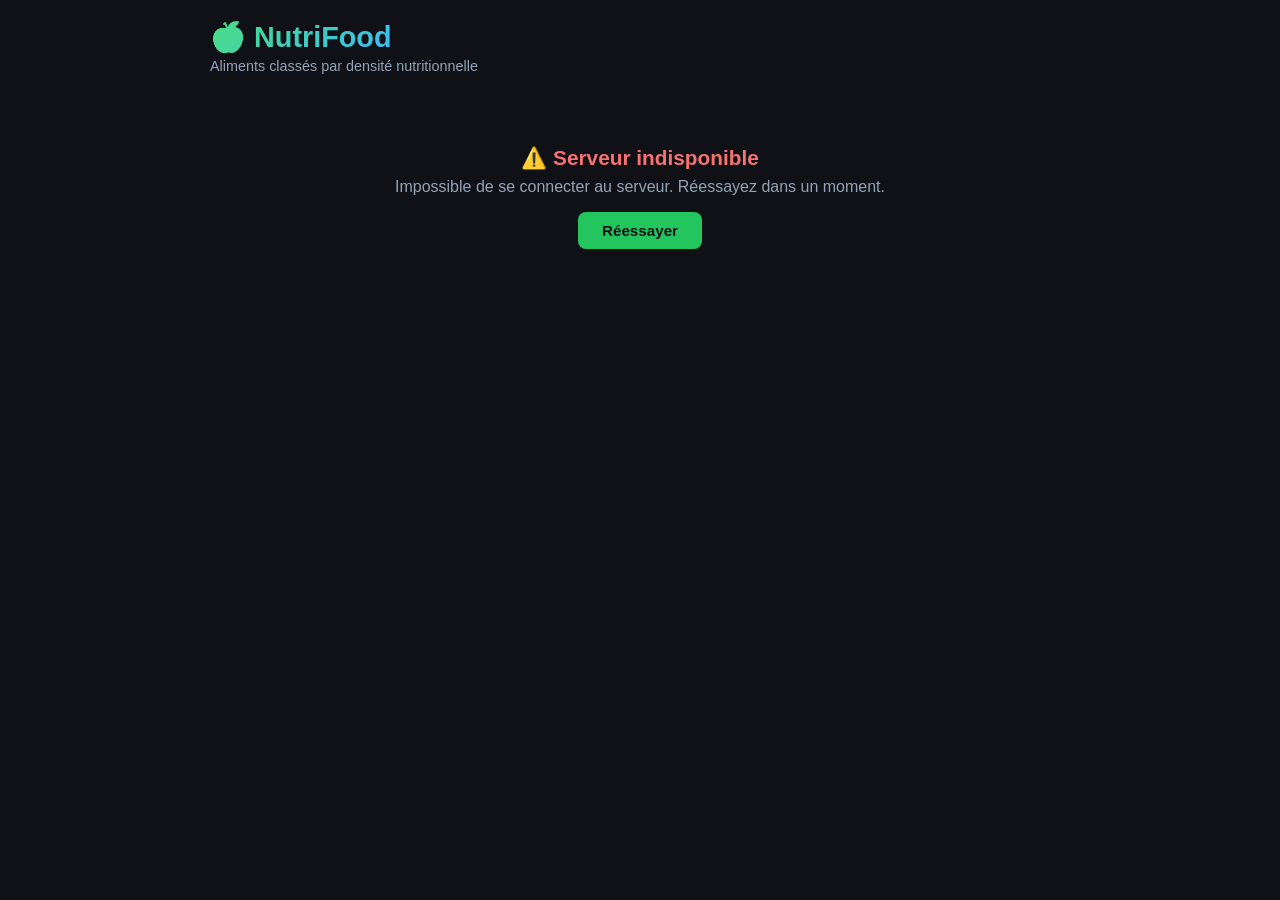
==== commit 483038b8: "Single source of truth: frontend fetches /api/foods from backend - Removed dependency on static food" ====
--- a/index.html
+++ b/index.html
@@ -430,6 +430,351 @@
   .score-cat-dot.over { background: var(--accent-amber); }
 
   @media (max-width: 600px) { .grid { grid-template-columns: 1fr; } #save-bar { flex-direction: column; gap: 8px; text-align: center; } }
+
+  /* Toast system */
+  .toast-container {
+    position: fixed; bottom: 80px; left: 50%; transform: translateX(-50%);
+    z-index: 400; display: flex; flex-direction: column; gap: 8px; align-items: center; pointer-events: none;
+  }
+  .toast {
+    background: var(--card); border: 1px solid var(--border); border-left: 4px solid var(--accent);
+    border-radius: 8px; padding: 10px 18px; font-size: 0.88rem; color: var(--text);
+    box-shadow: 0 4px 16px rgba(0,0,0,0.4); max-width: 380px; animation: toastSlideIn 0.3s ease;
+    pointer-events: auto;
+  }
+  .toast.info { border-left-color: #38bdf8; }
+  .toast.success { border-left-color: var(--accent); }
+  .toast.warning { border-left-color: var(--accent-amber); }
+  .toast.error { border-left-color: var(--accent-red); }
+  .toast.fade-out { animation: toastFadeOut 0.3s ease forwards; }
+  @keyframes toastSlideIn { from { opacity: 0; transform: translateY(20px); } to { opacity: 1; transform: translateY(0); } }
+  @keyframes toastFadeOut { from { opacity: 1; transform: translateY(0); } to { opacity: 0; transform: translateY(-10px); } }
+
+  /* Search keyboard navigation */
+  .search-result.search-result-active { background: rgba(74,222,128,0.15); border-left: 3px solid var(--accent); }
+
+  /* Planner mobile tabs */
+  .planner-mobile-tabs { display: none; gap: 4px; margin-bottom: 8px; flex-wrap: wrap; }
+  .planner-mobile-tab {
+    padding: 6px 12px; background: var(--card); border: 1px solid var(--border); border-radius: 6px;
+    color: var(--text-dim); font-size: 0.8rem; font-weight: 700; cursor: pointer;
+  }
+  .planner-mobile-tab.active { background: var(--accent-dim); color: #0f1117; border-color: var(--accent); }
+  @media (max-width: 768px) {
+    .planner-mobile-tabs { display: flex; }
+    .planner-grid { display: none; }
+    .planner-grid.mobile-active { display: grid; grid-template-columns: 1fr; }
+    .planner-day { display: none !important; }
+    .planner-day.mobile-selected { display: flex !important; }
+  }
+
+  /* API error state */
+  .api-error {
+    text-align: center; padding: 40px 20px;
+  }
+  .api-error h2 { font-size: 1.3rem; color: var(--accent-red); margin-bottom: 8px; }
+  .api-error p { color: var(--text-dim); margin-bottom: 16px; }
+  .api-error button {
+    padding: 10px 24px; background: var(--accent-dim); color: #0f1117;
+    border: none; border-radius: 8px; font-size: 0.95rem; font-weight: 700; cursor: pointer;
+  }
+  .api-error button:hover { background: var(--accent); }
+
+  /* ─── Feature 1: Floating suggestions badge ─── */
+  .suggestions-fab {
+    position: fixed; bottom: 80px; right: 20px; width: 52px; height: 52px;
+    border-radius: 50%; background: var(--accent-dim); color: #0f1117;
+    border: 2px solid var(--accent); font-size: 1.5rem; cursor: pointer;
+    z-index: 150; display: none; align-items: center; justify-content: center;
+    box-shadow: 0 4px 16px rgba(0,0,0,0.4); transition: transform 0.2s, box-shadow 0.2s;
+  }
+  .suggestions-fab.visible { display: flex; }
+  .suggestions-fab:hover { transform: scale(1.1); box-shadow: 0 6px 20px rgba(74,222,128,0.4); }
+  .suggestions-fab.pulsing { animation: suggestionPulse 2s infinite; }
+  @keyframes suggestionPulse {
+    0%, 100% { box-shadow: 0 0 0 0 rgba(251,191,36,0.5); }
+    50% { box-shadow: 0 0 0 12px rgba(251,191,36,0); }
+  }
+  .suggestions-fab .fab-count {
+    position: absolute; top: -4px; right: -4px; min-width: 18px; height: 18px;
+    border-radius: 9px; background: var(--accent-red); color: #fff;
+    font-size: 0.7rem; font-weight: 700; display: flex; align-items: center; justify-content: center;
+    padding: 0 4px;
+  }
+
+  /* ─── Feature 2: Seasonal banner ─── */
+  .seasonal-banner {
+    display: flex; align-items: center; gap: 8px; flex-wrap: wrap;
+    background: rgba(74,222,128,0.08); border: 1px solid rgba(74,222,128,0.25);
+    border-radius: var(--radius); padding: 10px 16px; margin-bottom: 16px;
+    animation: fadeIn 0.3s ease;
+  }
+  .seasonal-banner.hidden { display: none; }
+  .seasonal-banner .sb-text { font-size: 0.88rem; color: var(--text); flex: 1; }
+  .seasonal-banner .sb-text strong { color: var(--accent); }
+  .seasonal-banner .sb-item {
+    display: inline-block; padding: 2px 10px; background: rgba(74,222,128,0.12);
+    border: 1px solid rgba(74,222,128,0.3); border-radius: 12px;
+    font-size: 0.8rem; color: var(--accent); cursor: pointer; transition: background 0.15s;
+    margin: 2px;
+  }
+  .seasonal-banner .sb-item:hover { background: rgba(74,222,128,0.25); }
+  .seasonal-banner .sb-close {
+    background: none; border: none; color: var(--text-dim); cursor: pointer;
+    font-size: 1.1rem; padding: 0 4px; opacity: 0.7; transition: opacity 0.15s;
+  }
+  .seasonal-banner .sb-close:hover { opacity: 1; }
+
+  /* ─── Feature 3 & 4: Goals & History modals ─── */
+  .modal.wide { max-width: 520px; }
+  .modal .goals-grid { display: grid; grid-template-columns: 1fr 1fr; gap: 12px; margin-bottom: 16px; }
+  .modal .goal-field { display: flex; flex-direction: column; gap: 4px; }
+  .modal .goal-field label { font-size: 0.78rem; color: var(--text-dim); }
+  .modal .goal-field input { width: 100%; padding: 8px 10px; background: #12141c; color: var(--text); border: 1px solid var(--border); border-radius: 6px; font-size: 0.9rem; }
+  .modal .goal-field input:focus { outline: none; border-color: var(--accent); }
+
+  .modal .cancel-link {
+    display: block; text-align: center; margin-top: 12px;
+    color: var(--text-dim); font-size: 0.85rem; cursor: pointer; text-decoration: none;
+  }
+  .modal .cancel-link:hover { color: var(--accent-red); }
+
+  /* Suggestions modal content */
+  .suggestion-gap {
+    background: #12141c; border: 1px solid var(--border); border-radius: 10px;
+    padding: 14px; margin-bottom: 12px;
+  }
+  .suggestion-gap .sg-header { display: flex; justify-content: space-between; align-items: center; margin-bottom: 8px; }
+  .suggestion-gap .sg-name { font-size: 0.95rem; font-weight: 700; color: var(--text); }
+  .suggestion-gap .sg-pct { font-size: 0.85rem; font-weight: 700; color: var(--accent-red); }
+  .suggestion-gap .sg-bar {
+    height: 8px; background: var(--border); border-radius: 4px; overflow: hidden; margin-bottom: 10px;
+  }
+  .suggestion-gap .sg-bar-fill {
+    height: 100%; background: var(--accent-red); border-radius: 4px; transition: width 0.4s ease;
+  }
+  .suggestion-gap .sg-bar-fill.good { background: var(--accent); }
+  .suggestion-gap .sg-bar-fill.ok { background: var(--accent-amber); }
+  .suggestion-gap .sg-food {
+    display: flex; align-items: center; justify-content: space-between; gap: 8px;
+    padding: 6px 8px; background: var(--card); border: 1px solid var(--border);
+    border-radius: 6px; margin-bottom: 4px; font-size: 0.85rem;
+  }
+  .suggestion-gap .sg-food-info { flex: 1; }
+  .suggestion-gap .sg-food-name { font-weight: 600; color: var(--text); }
+  .suggestion-gap .sg-food-val { font-size: 0.75rem; color: var(--text-dim); }
+  .suggestion-gap .sg-add-btn {
+    padding: 4px 10px; background: var(--accent-dim); color: #0f1117;
+    border: none; border-radius: 6px; font-size: 0.8rem; font-weight: 700; cursor: pointer;
+    flex-shrink: 0; transition: background 0.15s;
+  }
+  .suggestion-gap .sg-add-btn:hover { background: var(--accent); }
+
+  /* History table */
+  .history-table { width: 100%; border-collapse: collapse; font-size: 0.82rem; }
+  .history-table th { text-align: left; padding: 8px 6px; color: var(--text-dim); border-bottom: 2px solid var(--border); font-size: 0.75rem; text-transform: uppercase; letter-spacing: 0.5px; }
+  .history-table td { padding: 8px 6px; border-bottom: 1px solid var(--border); color: var(--text); }
+  .history-table tr { cursor: pointer; transition: background 0.1s; }
+  .history-table tbody tr:hover { background: rgba(74,222,128,0.06); }
+  .history-table .ht-week { color: var(--accent); font-weight: 700; }
+  .history-detail-back { color: var(--text-dim); font-size: 0.85rem; cursor: pointer; margin-bottom: 12px; display: inline-block; }
+  .history-detail-back:hover { color: var(--accent); }
+  .history-detail-list { list-style: none; padding: 0; }
+  .history-detail-list li { padding: 6px 0; border-bottom: 1px solid var(--border); font-size: 0.88rem; display: flex; justify-content: space-between; }
+  .history-detail-list li .hd-qty { color: var(--accent); font-weight: 700; }
+
+  /* Modal scrollable */
+  .modal.scrollable { max-height: 80vh; overflow-y: auto; }
+
+  /* ─── Deal badges (epiceries.ca) ─── */
+  .deal-badge {
+    display: inline-flex; align-items: center; justify-content: center;
+    width: 20px; height: 20px; border-radius: 50%;
+    font-size: 0.65rem; font-weight: 700; color: white;
+    margin-left: 2px; border: 1.5px solid rgba(255,255,255,0.2);
+    text-decoration: none; transition: transform 0.15s;
+  }
+  .deal-badge:hover { transform: scale(1.15); }
+  .deal-badges { display: inline-flex; margin-left: 4px; align-items: center; }
+  .deal-badges-extra { font-size: 0.65rem; color: var(--text-dim); margin-left: 2px; font-weight: 700; }
+  .chip .deal-tag { font-size: 0.7rem; cursor: help; }
+
+  /* Deal tooltip (inside chip-tooltip) */
+  .chip-tooltip .ct-deals-title { font-size: 0.75rem; color: var(--accent-amber); font-weight: 700; margin-top: 8px; padding-top: 6px; border-top: 1px solid var(--border); }
+  .chip-tooltip .ct-deal-item { padding: 6px 0; border-bottom: 1px solid rgba(42,45,58,0.5); }
+  .chip-tooltip .ct-deal-item:last-child { border-bottom: none; }
+  .chip-tooltip .ct-deal-name { font-weight: 600; color: var(--text); font-size: 0.82rem; }
+  .chip-tooltip .ct-deal-price { font-weight: 700; color: var(--accent); font-size: 0.88rem; }
+  .chip-tooltip .ct-deal-meta { font-size: 0.72rem; color: var(--text-dim); }
+  .chip-tooltip .ct-deal-store { display: inline-flex; align-items: center; gap: 4px; font-size: 0.75rem; }
+  .chip-tooltip .ct-deal-store-badge {
+    display: inline-flex; align-items: center; justify-content: center;
+    width: 16px; height: 16px; border-radius: 50%;
+    font-size: 0.55rem; font-weight: 700; color: white;
+  }
+  .chip-tooltip .ct-deal-link { color: var(--accent); font-size: 0.78rem; text-decoration: none; cursor: pointer; }
+  .chip-tooltip .ct-deal-link:hover { text-decoration: underline; }
+
+  /* Grocery list deal info */
+  .grocery-item .gi-deal { font-size: 0.8rem; color: var(--accent); font-weight: 600; cursor: pointer; text-decoration: none; }
+  .grocery-item .gi-deal:hover { text-decoration: underline; }
+  .grocery-deal-store-badge {
+    display: inline-flex; align-items: center; justify-content: center;
+    width: 16px; height: 16px; border-radius: 50%;
+    font-size: 0.55rem; font-weight: 700; color: white; margin-right: 2px;
+  }
+  .grocery-total { margin-top: 12px; padding: 10px 12px; background: #12141c; border-radius: 8px; border: 1px solid var(--border); }
+  .grocery-total .gt-amount { font-size: 1.1rem; font-weight: 700; color: var(--accent); }
+  .grocery-total .gt-note { font-size: 0.75rem; color: var(--text-dim); margin-top: 2px; }
+
+  /* Admin refresh deals button */
+  .admin-refresh-btn {
+    display: flex; align-items: center; gap: 6px; padding: 6px 14px; background: transparent;
+    color: var(--accent); border: 1px solid var(--accent-dim); border-radius: 8px;
+    font-size: 0.85rem; font-weight: 700; cursor: pointer; transition: all 0.15s;
+  }
+  .admin-refresh-btn:hover { background: rgba(74,222,128,0.1); border-color: var(--accent); }
+  .admin-refresh-btn:disabled { opacity: 0.5; cursor: wait; }
+
+  /* ─── Daily nutrition panel & reset badge ─── */
+  .nutri-summary {
+    flex-direction: column;
+    gap: 0;
+    padding: 12px 16px;
+  }
+  .nutri-summary-header {
+    display: flex; align-items: center; justify-content: space-between;
+    gap: 8px; flex-wrap: wrap; margin-bottom: 8px;
+  }
+  .nutri-summary-title {
+    font-size: 0.9rem; font-weight: 700; color: var(--text);
+  }
+  .nutri-summary-title strong { color: var(--accent); }
+  .reset-badge {
+    display: inline-flex; align-items: center; gap: 4px;
+    font-size: 0.75rem; font-weight: 700; padding: 3px 10px;
+    border-radius: 20px; white-space: nowrap;
+    background: rgba(56,189,248,0.1); color: #38bdf8;
+    border: 1px solid rgba(56,189,248,0.3);
+  }
+  .nutri-stats-row {
+    display: flex; gap: 12px; flex-wrap: wrap;
+  }
+  .nutri-stat {
+    display: flex; flex-direction: column; align-items: center; min-width: 60px;
+  }
+  .nutri-stat .ns-value {
+    font-size: 1.1rem; font-weight: 700; color: var(--accent);
+  }
+  .nutri-stat .ns-label {
+    font-size: 0.7rem; color: var(--text-dim); text-transform: uppercase; letter-spacing: 0.5px;
+  }
+  .nutri-stat .ns-daily {
+    font-size: 0.72rem; color: var(--text-dim); margin-top: 1px;
+  }
+  .nutri-stat .ns-pct {
+    font-size: 0.68rem; font-weight: 700; margin-top: 1px;
+  }
+  .nutri-stat .ns-pct.good { color: var(--accent); }
+  .nutri-stat .ns-pct.ok { color: var(--accent-amber); }
+  .nutri-stat .ns-pct.low { color: var(--accent-red); }
+  .nutri-progress {
+    width: 100%; min-width: 48px; height: 5px;
+    background: var(--border); border-radius: 3px; overflow: hidden;
+    margin-top: 3px;
+  }
+  .nutri-progress-fill {
+    height: 100%; border-radius: 3px; transition: width 0.4s ease;
+  }
+  .nutri-progress-fill.good { background: var(--accent); }
+  .nutri-progress-fill.ok { background: var(--accent-amber); }
+  .nutri-progress-fill.low { background: var(--accent-red); }
+
+  /* ─── Journal ─── */
+  .journal-day-nav {
+    display: flex; align-items: center; justify-content: center; gap: 12px; margin-bottom: 16px;
+  }
+  .journal-day-nav button {
+    padding: 6px 14px; background: var(--card); border: 1px solid var(--border);
+    border-radius: 8px; color: var(--text); cursor: pointer; font-size: 1rem; transition: border-color 0.15s;
+  }
+  .journal-day-nav button:hover { border-color: var(--accent); }
+  .journal-day-nav button:disabled { opacity: 0.3; cursor: default; }
+  .journal-day-label { font-size: 1rem; font-weight: 700; color: var(--text); min-width: 140px; text-align: center; }
+  .journal-search-bar {
+    position: relative; margin-bottom: 12px;
+  }
+  .journal-search-bar input {
+    width: 100%; padding: 10px 12px 10px 38px; background: #12141c; color: var(--text);
+    border: 1px solid var(--border); border-radius: 8px; font-size: 0.95rem;
+  }
+  .journal-search-bar input:focus { outline: none; border-color: var(--accent); }
+  .journal-search-bar .search-icon {
+    position: absolute; left: 12px; top: 50%; transform: translateY(-50%);
+    font-size: 1rem; color: var(--text-dim); pointer-events: none;
+  }
+  .journal-search-results {
+    position: absolute; top: 100%; left: 0; right: 0; z-index: 50;
+    background: var(--card); border: 1px solid var(--border); border-radius: 8px;
+    margin-top: 4px; max-height: 240px; overflow-y: auto; display: none;
+    box-shadow: 0 8px 24px rgba(0,0,0,0.4);
+  }
+  .journal-search-results.visible { display: block; }
+  .journal-search-results .search-result {
+    display: flex; justify-content: space-between; align-items: center;
+    padding: 10px 14px; cursor: pointer; border-bottom: 1px solid var(--border);
+    transition: background 0.1s;
+  }
+  .journal-search-results .search-result:last-child { border-bottom: none; }
+  .journal-search-results .search-result:hover { background: rgba(74,222,128,0.08); }
+  .journal-entry {
+    display: flex; align-items: center; gap: 8px; padding: 8px 4px;
+    border-bottom: 1px solid var(--border); font-size: 0.95rem;
+  }
+  .journal-entry:last-child { border-bottom: none; }
+  .journal-entry .je-name { flex: 1; color: var(--text); }
+  .journal-entry .je-qty-controls { display: inline-flex; align-items: center; gap: 4px; }
+  .journal-entry .je-qty-btn {
+    background: rgba(74,222,128,0.15); border: none; color: var(--accent); cursor: pointer;
+    font-size: 0.85rem; line-height: 1; width: 24px; height: 24px; border-radius: 6px;
+    display: flex; align-items: center; justify-content: center; font-weight: 700; transition: background 0.15s;
+  }
+  .journal-entry .je-qty-btn:hover { background: rgba(74,222,128,0.3); }
+  .journal-entry .je-qty-num { font-weight: 700; color: var(--text); min-width: 20px; text-align: center; }
+  .journal-entry .je-remove {
+    background: none; border: none; color: var(--accent-red); cursor: pointer;
+    font-size: 1.1rem; line-height: 1; padding: 0 4px; opacity: 0.7; transition: opacity 0.15s;
+  }
+  .journal-entry .je-remove:hover { opacity: 1; }
+  .journal-totals {
+    margin-top: 16px; padding: 14px; background: #12141c; border-radius: 10px; border: 1px solid var(--border);
+  }
+  .journal-totals-title { font-size: 0.85rem; font-weight: 700; color: var(--text-dim); margin-bottom: 10px; text-transform: uppercase; letter-spacing: 0.5px; }
+  .journal-nutri-row {
+    display: flex; align-items: center; gap: 8px; margin-bottom: 6px; font-size: 0.85rem;
+  }
+  .journal-nutri-row:last-child { margin-bottom: 0; }
+  .journal-nutri-label { width: 80px; color: var(--text-dim); }
+  .journal-nutri-value { font-weight: 700; color: var(--text); min-width: 50px; }
+  .journal-nutri-bar {
+    flex: 1; height: 8px; background: var(--border); border-radius: 4px; overflow: hidden;
+  }
+  .journal-nutri-bar-fill {
+    height: 100%; border-radius: 4px; transition: width 0.4s ease;
+  }
+  .journal-nutri-bar-fill.good { background: var(--accent); }
+  .journal-nutri-bar-fill.ok { background: var(--accent-amber); }
+  .journal-nutri-bar-fill.low { background: var(--accent-red); }
+  .journal-nutri-pct { font-size: 0.75rem; font-weight: 700; min-width: 34px; text-align: right; }
+  .journal-nutri-pct.good { color: var(--accent); }
+  .journal-nutri-pct.ok { color: var(--accent-amber); }
+  .journal-nutri-pct.low { color: var(--accent-red); }
+  .journal-suggestions {
+    margin-top: 12px; padding: 12px; background: rgba(74,222,128,0.06);
+    border: 1px solid rgba(74,222,128,0.2); border-radius: 10px; font-size: 0.85rem; color: var(--text);
+  }
+  .journal-suggestions strong { color: var(--accent); }
+  .journal-empty { text-align: center; padding: 20px; color: var(--text-dim); font-size: 0.9rem; }
 </style>
 </head>
 <body>
@@ -520,7 +865,58 @@
 <!-- Hidden print area for grocery list -->
 <div id="print-area-grocery" class="print-area"></div>
 
+<!-- Seasonal banner (feature 2) -->
+<div class="seasonal-banner hidden" id="seasonal-banner"></div>
+
 <div id="app"><p class="loading">Chargement…</p></div>
+
+<!-- Floating suggestions badge (feature 1) -->
+<div class="suggestions-fab" id="suggestions-fab" title="Suggestions nutritionnelles">💡<span class="fab-count" id="fab-count" style="display:none;">0</span></div>
+
+<!-- Suggestions modal (feature 1) -->
+<div class="modal-overlay hidden" id="suggestions-modal">
+  <div class="modal wide scrollable">
+    <h2>💡 Suggestions nutritionnelles</h2>
+    <div id="suggestions-content"><p class="loading">Chargement…</p></div>
+    <a class="cancel-link" id="suggestions-close">Fermer</a>
+  </div>
+</div>
+
+<!-- Goals modal (feature 3) -->
+<div class="modal-overlay hidden" id="goals-modal">
+  <div class="modal wide">
+    <h2>🎯 Mes objectifs</h2>
+    <div class="error-msg" id="goals-error"></div>
+    <div class="goals-grid">
+      <div class="goal-field"><label>Protéine (g)</label><input type="number" id="goal-protein" min="0" step="1"></div>
+      <div class="goal-field"><label>Fibres (g)</label><input type="number" id="goal-fiber" min="0" step="1"></div>
+      <div class="goal-field"><label>Fer (mg)</label><input type="number" id="goal-iron" min="0" step="1"></div>
+      <div class="goal-field"><label>Vitamine C (mg)</label><input type="number" id="goal-vitamin_c" min="0" step="1"></div>
+      <div class="goal-field"><label>Calcium (mg)</label><input type="number" id="goal-calcium" min="0" step="1"></div>
+      <div class="goal-field"><label>Oméga-3 (g)</label><input type="number" id="goal-omega3" min="0" step="0.1"></div>
+    </div>
+    <button type="button" class="submit-btn" id="goals-submit">💾 Sauvegarder</button>
+    <a class="cancel-link" id="goals-cancel">Annuler</a>
+  </div>
+</div>
+
+<!-- History modal (feature 4) -->
+<div class="modal-overlay hidden" id="history-modal">
+  <div class="modal wide scrollable">
+    <h2>📊 Historique</h2>
+    <div id="history-content"><p class="loading">Chargement…</p></div>
+    <a class="cancel-link" id="history-close">Fermer</a>
+  </div>
+</div>
+
+<!-- Journal modal -->
+<div class="modal-overlay hidden" id="journal-modal">
+  <div class="modal wide scrollable">
+    <h2>📝 Journal</h2>
+    <div id="journal-content"><p class="loading">Chargement…</p></div>
+    <a class="cancel-link" id="journal-close">Fermer</a>
+  </div>
+</div>
 
 <!-- Grocery list modal -->
 <div id="grocery-overlay" class="grocery-overlay hidden">
@@ -544,6 +940,8 @@
   <button id="save-btn" disabled>Sauvegarder</button>
 </div>
 
+<div class="toast-container" id="toast-container"></div>
+
 <script>
 'use strict';
 
@@ -558,9 +956,42 @@
 let currentUser = null;
 let authMode = 'login';
 var editMode = false;
+var autoSaveTimer = null;
+var searchActiveIndex = -1;
+var mobileSelectedDay = 0;
+
+// ─── Deals data (epiceries.ca) ───
+var DEALS = {};
+var STORE_META = {};
 
 // ─── DOM helpers ───
 function $(id) { return document.getElementById(id); }
+
+// ─── Toast system ───
+function showToast(message, type) {
+  type = type || 'info';
+  var container = $('toast-container');
+  if (!container) return;
+  var toast = document.createElement('div');
+  toast.className = 'toast ' + type;
+  toast.textContent = message;
+  container.appendChild(toast);
+  setTimeout(function() {
+    toast.classList.add('fade-out');
+    setTimeout(function() { toast.remove(); }, 300);
+  }, 3000);
+}
+
+// ─── Fetch with timeout ───
+function fetchWithTimeout(url, options, timeoutMs) {
+  timeoutMs = timeoutMs || 10000;
+  return Promise.race([
+    fetch(url, options),
+    new Promise(function(_, reject) {
+      setTimeout(function() { reject(new Error('D\u00e9lai d\u00e9pass\u00e9')); }, timeoutMs);
+    })
+  ]);
+}
 
 // ─── Token helpers ───
 function getToken() { try { return localStorage.getItem(TOKEN_KEY); } catch(e) { return null; } }
@@ -579,6 +1010,10 @@
   currentUser = null;
   selections = {};
   savedSnapshot = '{}';
+  var fab = $('suggestions-fab');
+  if (fab) fab.classList.remove('visible', 'pulsing');
+  var banner = $('seasonal-banner');
+  if (banner) banner.classList.add('hidden');
   renderUserArea();
   render();
   updateSaveBar();
@@ -593,7 +1028,11 @@
     var menuItems = '';
     menuItems += '<button class="user-menu-item" id="menu-grocery"><span class="icon">🛒</span> Liste d\'épicerie</button>';
     menuItems += '<button class="user-menu-item" id="menu-planner"><span class="icon">📅</span> Planificateur</button>';
+    menuItems += '<button class="user-menu-item" id="menu-goals"><span class="icon">🎯</span> Mes objectifs</button>';
+    menuItems += '<button class="user-menu-item" id="menu-journal"><span class="icon">📝</span> Journal</button>';
+    menuItems += '<button class="user-menu-item" id="menu-history"><span class="icon">📊</span> Historique</button>';
     if (currentUser.is_admin) menuItems += '<button class="user-menu-item" id="menu-edit"><span class="icon">✏️</span> Mode édition</button>';
+    if (currentUser.is_admin) menuItems += '<button class="user-menu-item" id="menu-refresh-deals"><span class="icon">🔄</span> Spéciaux</button>';
     menuItems += '<div class="user-menu-divider"></div>';
     menuItems += '<button class="user-menu-item" id="menu-password"><span class="icon">🔑</span> Mot de passe</button>';
     menuItems += '<button class="user-menu-item" id="menu-logout" style="color:var(--accent-red);"><span class="icon">🚪</span> Déconnexion</button>';
@@ -609,10 +1048,14 @@
     });
     $('menu-grocery').addEventListener('click', function() { $('user-menu-dropdown').classList.remove('visible'); showGroceryList(); });
     $('menu-planner').addEventListener('click', function() { $('user-menu-dropdown').classList.remove('visible'); showPlanner(); });
+    $('menu-goals').addEventListener('click', function() { $('user-menu-dropdown').classList.remove('visible'); showGoals(); });
+    $('menu-journal').addEventListener('click', function() { $('user-menu-dropdown').classList.remove('visible'); showJournal(); });
+    $('menu-history').addEventListener('click', function() { $('user-menu-dropdown').classList.remove('visible'); showHistory(); });
     $('menu-password').addEventListener('click', function() { $('user-menu-dropdown').classList.remove('visible'); showChangePassword(); });
     $('menu-logout').addEventListener('click', function() { $('user-menu-dropdown').classList.remove('visible'); clearAuth(); });
     if (currentUser.is_admin) {
       $('menu-edit').addEventListener('click', function() { $('user-menu-dropdown').classList.remove('visible'); toggleEditMode(); });
+      $('menu-refresh-deals').addEventListener('click', function() { $('user-menu-dropdown').classList.remove('visible'); refreshDeals(); });
     }
 
     if (!globalClickListenersAttached) {
@@ -650,6 +1093,7 @@
   var password = $('auth-password').value;
   var name = $('auth-name').value.trim();
   var errEl = $('auth-error');
+  var submitBtn = $('auth-submit');
   errEl.textContent = '';
 
   if (!email || !password) { errEl.textContent = 'Identifiant et mot de passe requis'; return; }
@@ -658,30 +1102,57 @@
   var endpoint = authMode === 'register' ? '/register' : '/login';
   var body = authMode === 'register' ? { email: email.toLowerCase(), name: name, password: password } : { email: email.toLowerCase(), password: password };
 
-  errEl.textContent = 'Connexion…';
+  submitBtn.disabled = true;
+  submitBtn.textContent = authMode === 'register' ? 'Inscription…' : 'Connexion…';
 
   try {
-    var res = await fetch(API + endpoint, {
+    var res = await fetchWithTimeout(API + endpoint, {
       method: 'POST',
       headers: { 'Content-Type': 'application/json' },
       body: JSON.stringify(body)
-    });
+    }, 10000);
     var data = await res.json();
-    if (!res.ok) { errEl.textContent = data.error || 'Erreur'; return; }
-
-    // Success - save and reload
+    if (!res.ok) { errEl.textContent = data.error || 'Erreur'; submitBtn.disabled = false; submitBtn.textContent = authMode === 'register' ? "S'inscrire" : 'Connexion'; return; }
+
+    // Success - smooth transition without page reload
     setAuth(data.token, data.user);
     $('auth-modal').classList.add('hidden');
-    // Reload to reinitialize with saved session
-    window.location.reload();
+    $('search-bar-container').style.display = 'block';
+    submitBtn.disabled = false;
+    submitBtn.textContent = authMode === 'register' ? "S'inscrire" : 'Connexion';
+    // Load selections and render
+    await loadSelectionsFromServer();
+    await loadUserGoals();
+    loadDeals();
+    render();
+    updateSaveBar();
+    fetchSeasonalBanner();
+    checkSuggestionsBadge();
+    showToast(authMode === 'register' ? 'Compte créé!' : 'Connexion réussie', 'success');
   } catch(e) {
     console.error('[NutriFood] Auth error:', e);
     errEl.textContent = 'Erreur de connexion au serveur: ' + e.message;
+    submitBtn.disabled = false;
+    submitBtn.textContent = authMode === 'register' ? "S'inscrire" : 'Connexion';
   }
 }
 
 // Wire up auth modal events (no inline onclick)
 function initAuthEvents() {
+  // Feature 1: Suggestions FAB & modal
+  $('suggestions-fab').addEventListener('click', showSuggestions);
+  $('suggestions-close').addEventListener('click', function() { $('suggestions-modal').classList.add('hidden'); });
+  $('suggestions-modal').addEventListener('click', function(e) { if (e.target === e.currentTarget) e.currentTarget.classList.add('hidden'); });
+  // Feature 3: Goals modal
+  $('goals-submit').addEventListener('click', function(e) { e.preventDefault(); submitGoals(); });
+  $('goals-cancel').addEventListener('click', function() { $('goals-modal').classList.add('hidden'); });
+  $('goals-modal').addEventListener('click', function(e) { if (e.target === e.currentTarget) e.currentTarget.classList.add('hidden'); });
+  // Feature 4: History modal
+  $('history-close').addEventListener('click', function() { $('history-modal').classList.add('hidden'); });
+  $('history-modal').addEventListener('click', function(e) { if (e.target === e.currentTarget) e.currentTarget.classList.add('hidden'); });
+  // Journal modal
+  $('journal-close').addEventListener('click', function() { $('journal-modal').classList.add('hidden'); });
+  $('journal-modal').addEventListener('click', function(e) { if (e.target === e.currentTarget) e.currentTarget.classList.add('hidden'); });
   $('auth-submit').addEventListener('click', function(e) { e.preventDefault(); submitAuth(); });
   $('auth-switch-link').addEventListener('click', function(e) { e.preventDefault(); toggleAuthMode(); });
   $('auth-password').addEventListener('keypress', function(e) { if (e.key === 'Enter') { e.preventDefault(); submitAuth(); } });
@@ -697,9 +1168,12 @@
   $('reset-submit').addEventListener('click', function(e) { e.preventDefault(); submitResetPassword(); });
   // Search
   $('search-input').addEventListener('input', performSearch);
-  $('search-input').addEventListener('keydown', function(e) { if (e.key === 'Escape') { $('search-input').value = ''; $('search-results').classList.remove('visible'); } });
+  $('search-input').addEventListener('keydown', handleSearchKeydown);
   document.addEventListener('click', function(e) {
-    if (!e.target.closest('.search-bar')) $('search-results').classList.remove('visible');
+    if (!e.target.closest('.search-bar') && !e.target.closest('.journal-search-bar')) { 
+      $('search-results').classList.remove('visible'); searchActiveIndex = -1; 
+      var jsr = $('journal-search-results'); if (jsr) jsr.classList.remove('visible');
+    }
   });
   // Grocery list
   document.addEventListener('click', function(e) {
@@ -736,9 +1210,9 @@
   plannerData = {};
   if (token) {
     try {
-      var res = await fetch(API + '/meal-plan?week=' + weekKey, {
-        headers: { 'Authorization': 'Bea' + 'rer ' + token }
-      });
+      var res = await fetchWithTimeout(API + '/meal-plan?week=' + weekKey, {
+        headers: { 'Authorization': 'Bearer ' + token }
+      }, 10000);
       if (res.ok) {
         var data = await res.json();
         plannerData = data.data || {};
@@ -755,6 +1229,7 @@
   var meals = ['breakfast', 'lunch', 'dinner', 'snack'];
   var mealLabels = { breakfast: 'matin', lunch: 'midi', dinner: 'soir', snack: 'collation' };
   var todayIdx = (new Date().getDay() + 6) % 7; // 0=Monday
+  if (typeof mobileSelectedDay === 'undefined') mobileSelectedDay = todayIdx;
 
   // Food palette from selections
   var allFoods = [];
@@ -771,6 +1246,14 @@
   html += '<button data-planner-action="next-week">→</button>';
   html += '</div>';
 
+  // Mobile day tabs
+  html += '<div class="planner-mobile-tabs">';
+  days.forEach(function(day, idx) {
+    var cls = idx === mobileSelectedDay ? 'planner-mobile-tab active' : 'planner-mobile-tab';
+    html += '<button class="' + cls + '" data-planner-action="select-day" data-day-idx="' + idx + '">' + dayLabels[idx] + '</button>';
+  });
+  html += '</div>';
+
   // Food palette
   if (allFoods.length > 0) {
     html += '<div class="planner-food-palette"><div class="label">Cliquez un aliment puis cliquez sur un repas pour l\'ajouter:</div>';
@@ -784,10 +1267,11 @@
   }
 
   // Day grid
-  html += '<div class="planner-grid">';
+  html += '<div class="planner-grid' + (window.innerWidth <= 768 ? ' mobile-active' : '') + '">';
   days.forEach(function(day, idx) {
     var isToday = idx === todayIdx && plannerWeek === 0;
-    html += '<div class="planner-day' + (isToday ? ' today' : '') + '">';
+    var mobileClass = idx === mobileSelectedDay ? ' mobile-selected' : '';
+    html += '<div class="planner-day' + (isToday ? ' today' : '') + mobileClass + '">';
     html += '<div class="planner-day-header">' + dayLabels[idx] + '</div>';
     meals.forEach(function(meal) {
       var items = (plannerData[day] && plannerData[day][meal]) || [];
@@ -814,7 +1298,7 @@
 }
 
 function plannerAddToSlot(day, meal) {
-  if (!plannerSelectedFood) { alert('Choisissez d\'abord un aliment dans la palette'); return; }
+  if (!plannerSelectedFood) { showToast('Choisissez d\'abord un aliment dans la palette', 'warning'); return; }
   if (!plannerData[day]) plannerData[day] = {};
   if (!plannerData[day][meal]) plannerData[day][meal] = [];
   if (plannerData[day][meal].indexOf(plannerSelectedFood) === -1) {
@@ -846,6 +1330,7 @@
     else if (action === 'remove') { plannerRemoveFood(day, meal, food); }
     else if (action === 'prev-week') { plannerWeek--; showPlanner(); }
     else if (action === 'next-week') { plannerWeek++; showPlanner(); }
+    else if (action === 'select-day') { mobileSelectedDay = parseInt(el.dataset.dayIdx); renderPlanner(getWeekKey(plannerWeek)); }
     else if (action === 'save') { saveMealPlan(); }
     else if (action === 'print') { plannerPrint(); }
     else if (action === 'close') { closePlanner(); }
@@ -880,20 +1365,26 @@
   var token = getToken();
   var weekKey = getWeekKey(plannerWeek);
   if (!token) return;
+  // Find the save link and show loading
+  var saveLink = document.querySelector('[data-planner-action="save"]');
+  var origText = saveLink ? saveLink.textContent : '';
+  if (saveLink) { saveLink.textContent = '⏳ Sauvegarde…'; saveLink.style.pointerEvents = 'none'; }
   try {
-    var res = await fetch(API + '/meal-plan', {
+    var res = await fetchWithTimeout(API + '/meal-plan', {
       method: 'POST',
-      headers: { 'Content-Type': 'application/json', 'Authorization': 'Bea' + 'rer ' + token },
+      headers: { 'Content-Type': 'application/json', 'Authorization': 'Bearer ' + token },
       body: JSON.stringify({ week: weekKey, data: plannerData })
-    });
+    }, 10000);
     if (res.ok) {
-      var info = document.createElement('div');
-      info.textContent = '✓ Plan sauvegardé';
-      info.style.cssText = 'position:fixed;top:20px;left:50%;transform:translateX(-50%);background:var(--accent-dim);color:#0f1117;padding:8px 20px;border-radius:8px;font-weight:700;z-index:300;';
-      document.body.appendChild(info);
-      setTimeout(function() { info.remove(); }, 2000);
-    }
-  } catch(e) { console.error('[NutriFood] Plan save error:', e); }
+      showToast('Plan sauvegardé', 'success');
+    } else {
+      showToast('Erreur sauvegarde du plan', 'error');
+    }
+  } catch(e) {
+    console.error('[NutriFood] Plan save error:', e);
+    showToast('Erreur: ' + e.message, 'error');
+  }
+  if (saveLink) { saveLink.textContent = origText; saveLink.style.pointerEvents = ''; }
 }
 
 // ─── Share link ───
@@ -908,13 +1399,15 @@
 async function showShareLink() {
   var token = getToken();
   if (!token) { console.error('[NutriFood] No token for share'); return; }
+  // Show loading state in app
+  $('app').innerHTML = '<div class="welcome"><h2>📤 Partager</h2><p style="color:var(--text-dim);margin-bottom:20px;">Génération du lien…</p><p class="loading">⏳ Patientez…</p></div>';
   try {
-    var res = await fetch(API + '/share', {
+    var res = await fetchWithTimeout(API + '/share', {
       method: 'POST',
       headers: { 'Content-Type': 'application/json', 'Authorization': 'Bearer ' + token }
-    });
+    }, 10000);
     var data = await res.json();
-    if (!res.ok) { console.error('[NutriFood] Share failed:', data); return; }
+    if (!res.ok) { console.error('[NutriFood] Share failed:', data); showToast('Erreur de partage', 'error'); render(); return; }
     var url = data.share_url || '';
     $('app').innerHTML = '<div class="welcome"><h2>📤 Partager</h2><p style="color:var(--text-dim);margin-bottom:20px;">Lien en lecture seule :</p><div style="max-width:420px;margin:0 auto;"><input type="text" value="' + url + '" id="share-url" readonly style="width:100%;padding:12px;background:#12141c;color:var(--text);border:1px solid var(--border);border-radius:8px;font-size:0.85rem;margin-bottom:12px;text-align:center;"><button class="login-cta" id="share-copy-btn">📋 Copier</button></div><div style="text-align:center;margin-top:12px;"><a style="color:var(--text-dim);font-size:0.85rem;cursor:pointer;" id="share-back">← Retour</a></div></div>';
     $('share-copy-btn').addEventListener('click', function() {
@@ -922,11 +1415,12 @@
       input.select();
       navigator.clipboard.writeText(input.value).then(function() {
         $('share-copy-btn').textContent = '✓ Copié!';
+        showToast('Lien copié!', 'success');
         setTimeout(function() { $('share-copy-btn').textContent = '📋 Copier'; }, 2000);
       });
     });
-    $('share-back').addEventListener('click', function() { window.location.reload(); });
-  } catch(e) { console.error('[NutriFood] Share error:', e); }
+    $('share-back').addEventListener('click', function() { render(); updateSaveBar(); });
+  } catch(e) { console.error('[NutriFood] Share error:', e); showToast('Erreur: ' + e.message, 'error'); render(); updateSaveBar(); }
 }
 
 // ─── View shared (read-only grocery list) ───
@@ -968,6 +1462,58 @@
 
 // ─── Food detail (hover tooltip) ───
 var tooltipEl = null;
+function getNutritionTips(food) {
+  var tips = [];
+  var n = food.nutrition || {};
+  var nutrientsStr = (food.nutrients || '').toLowerCase();
+
+  // ─── Absorption tips (from food.absorption or auto-generated) ───
+  if (food.absorption) {
+    tips.push({ icon: '💡', text: food.absorption });
+  } else {
+    // Auto-generate based on nutrition profile
+    if (n.iron > 2 && n.vit_c < 5) {
+      tips.push({ icon: '💡', text: 'Ajouter vitamine C (citron, poivrons) pour absorber le fer' });
+    }
+    if (nutrientsStr.indexOf('lycopène') !== -1 || food.name.toLowerCase().indexOf('tomate') !== -1) {
+      tips.push({ icon: '💡', text: 'Cuire légèrement pour amplifier le lycopène' });
+    }
+    if (nutrientsStr.indexOf('β-carotène') !== -1 || nutrientsStr.indexOf('beta-carotene') !== -1 || food.name.toLowerCase().indexOf('carotte') !== -1) {
+      tips.push({ icon: '💡', text: 'Cuire avec un corps gras pour absorber le β-carotène' });
+    }
+    if ((nutrientsStr.indexOf('vit c') !== -1 || n.vit_c > 20) && food.name.toLowerCase().indexOf('poivron') !== -1) {
+      tips.push({ icon: '💡', text: 'Manger cru pour préserver la vitamine C' });
+    }
+  }
+
+  // ─── Combination suggestions ───
+  if (n.iron > 1) {
+    tips.push({ icon: '🔗', text: 'Fer + Vitamine C (agrumes, poivrons) = meilleure absorption' });
+  }
+  if (nutrientsStr.indexOf('vit a') !== -1 || nutrientsStr.indexOf('vit d') !== -1 || nutrientsStr.indexOf('vit e') !== -1 || nutrientsStr.indexOf('vit k') !== -1) {
+    tips.push({ icon: '🔗', text: 'Vit. liposolubles + bons gras (huile d\'olive, avocat) = +absorption' });
+  }
+  if (n.omega3 > 0.5 || nutrientsStr.indexOf('oméga') !== -1 || nutrientsStr.indexOf('omega') !== -1) {
+    tips.push({ icon: '🔗', text: 'Oméga-3 + antioxydants (thé vert, baies) = effet synergique' });
+  }
+  if (n.calcium > 50) {
+    tips.push({ icon: '🔗', text: 'Calcium + Vitamine D (soleil, poisson gras) = +absorption' });
+  }
+
+  // ─── Warnings ───
+  if (n.iron > 1) {
+    tips.push({ icon: '⚠️', text: 'Thé/café éloignés des repas = inhibe l\'absorption du fer' });
+  }
+  if (n.calcium > 50 && n.fiber > 5) {
+    tips.push({ icon: '⚠️', text: 'Excès de fibres avec calcium = absorption réduite' });
+  }
+  if (n.vit_c > 20) {
+    tips.push({ icon: '⚠️', text: 'Cuisson à très haute température détruit la vitamine C' });
+  }
+
+  return tips;
+}
+
 function showChipTooltip(catId, name, x, y) {
   var cat = DATA.categories.find(function(c) { return c.id === catId; });
   if (!cat) return;
@@ -999,6 +1545,17 @@
     html += '<div style="font-size:0.72rem;color:var(--text-dim);margin-top:6px;">Prot ' + (food.nutrition.protein||0) + 'g · Fib ' + (food.nutrition.fiber||0) + 'g · Fer ' + (food.nutrition.iron||0) + 'mg · Vit C ' + (food.nutrition.vit_c||0) + 'mg</div>';
   }
   html += seasonHtml;
+  // Nutrition tips
+  var tips = getNutritionTips(food);
+  if (tips.length > 0) {
+    html += '<div style="margin-top:8px;padding-top:6px;border-top:1px solid var(--border);">';
+    tips.forEach(function(t) {
+      html += '<div style="font-size:0.72rem;color:var(--text-dim);line-height:1.4;margin-top:3px;">' + t.icon + ' ' + esc(t.text) + '</div>';
+    });
+    html += '</div>';
+  }
+  // Deals tooltip
+  html += buildDealTooltipHtml(name);
   if (alsoIn.length > 0) html += '<div class="ct-also">Aussi dans: ' + alsoIn.join(', ') + '</div>';
   tooltipEl.innerHTML = html;
   tooltipEl.style.left = Math.min(x + 12, window.innerWidth - 300) + 'px';
@@ -1009,10 +1566,23 @@
   if (tooltipEl) tooltipEl.classList.remove('visible');
 }
 
+// Show deal-specific tooltip
+function showDealTooltip(foodName, x, y) {
+  if (!tooltipEl) { tooltipEl = $('chip-tooltip'); }
+  var html = '<div class="ct-title">\uD83C\uDFF7\uFE0F ' + esc(foodName) + '</div>';
+  html += buildDealTooltipHtml(foodName);
+  tooltipEl.innerHTML = html;
+  tooltipEl.style.left = Math.min(x + 12, window.innerWidth - 300) + 'px';
+  tooltipEl.style.top = (y - 10) + 'px';
+  tooltipEl.classList.add('visible');
+}
+
 // ─── Grocery list ───
 function showGroceryList() {
   var month = new Date().getMonth() + 1;
   var items = [];
+  var dealTotal = 0;
+  var dealCount = 0;
   Object.keys(selections).forEach(function(catId) {
     var cat = DATA.categories.find(function(c) { return c.id === catId; });
     if (!cat) return;
@@ -1021,7 +1591,15 @@
       var icon = cat.icon;
       var seasonIcon = getSeasonIcon(food, month);
       if (seasonIcon) icon = seasonIcon + ' ' + icon;
-      items.push({ name: item.name, qty: item.qty || 1, cat: cat.name, icon: icon });
+      var dealInfo = null;
+      var itemDeals = DEALS[item.name];
+      if (itemDeals && itemDeals.length > 0) {
+        var bestDeal = itemDeals.slice().sort(function(a, b) { return (a.price || 0) - (b.price || 0); })[0];
+        dealInfo = bestDeal;
+        dealTotal += (bestDeal.price || 0) * (item.qty || 1);
+        dealCount++;
+      }
+      items.push({ name: item.name, qty: item.qty || 1, cat: cat.name, icon: icon, dealInfo: dealInfo });
     });
   });
   items.sort(function(a, b) { return a.name.localeCompare(b.name); });
@@ -1031,13 +1609,31 @@
     container.innerHTML = '<p style="color:var(--text-dim);text-align:center;padding:20px;">Aucun aliment sélectionné.</p>';
   } else {
     container.innerHTML = items.map(function(item) {
-      return '<div class="grocery-item"><input type="checkbox"><span class="gi-name">' + item.icon + ' ' + item.name + '</span><span class="gi-qty">' + (item.qty > 1 ? '×' + item.qty : '') + '</span></div>';
+      var dealHtml = '';
+      if (item.dealInfo) {
+        var d = item.dealInfo;
+        var storeInfo = STORE_META[d.store] || {};
+        var color = storeInfo.color || '#666';
+        var storeName = storeInfo.name || d.store || '?';
+        var letter = storeName.charAt(0).toUpperCase();
+        var link = d.link || '#';
+        dealHtml = ' <a class="gi-deal" href="' + esc(link) + '" target="_blank" rel="noopener" title="' + esc(d.name || '') + '">\uD83C\uDFF7\uFE0F <span class="grocery-deal-store-badge" style="background:' + color + ';">' + letter + '</span>' + (d.price || '') + '$ ' + esc(storeName) + '</a>';
+      }
+      return '<div class="grocery-item"><input type="checkbox"><span class="gi-name">' + item.icon + ' ' + item.name + dealHtml + '</span><span class="gi-qty">' + (item.qty > 1 ? '×' + item.qty : '') + '</span></div>';
     }).join('');
     container.querySelectorAll('.grocery-item input[type="checkbox"]').forEach(function(cb) {
       cb.addEventListener('change', function() {
         this.closest('.grocery-item').classList.toggle('checked', this.checked);
       });
     });
+    // Add estimated total
+    if (dealCount > 0) {
+      var totalHtml = '<div class="grocery-total">';
+      totalHtml += '<div class="gt-amount">Total estimé: ' + dealTotal.toFixed(2) + '$</div>';
+      totalHtml += '<div class="gt-note">Prix indicatifs selon les circulaires actuelles</div>';
+      totalHtml += '</div>';
+      container.innerHTML += totalHtml;
+    }
   }
 
   // Wire share button inside grocery modal
@@ -1046,18 +1642,25 @@
     shareBtn.onclick = async function() {
       var token = getToken();
       if (!token) return;
+      var origText = shareBtn.textContent;
+      shareBtn.disabled = true; shareBtn.textContent = '⏳…';
       try {
-        var res = await fetch(API + '/share', {
+        var res = await fetchWithTimeout(API + '/share', {
           method: 'POST',
           headers: { 'Content-Type': 'application/json', 'Authorization': 'Bearer ' + token }
-        });
+        }, 10000);
         var data = await res.json();
         if (res.ok && data.share_url) {
           shareBtn.textContent = '✓ Lien copié!';
           navigator.clipboard.writeText(data.share_url);
-          setTimeout(function() { shareBtn.textContent = '📤 Partager'; }, 2000);
+          showToast('Lien copié!', 'success');
+          setTimeout(function() { shareBtn.textContent = origText; }, 2000);
+        } else {
+          showToast('Erreur de partage', 'error');
+          shareBtn.textContent = origText;
         }
-      } catch(e) { console.error('[NutriFood] Grocery share error:', e); }
+      } catch(e) { console.error('[NutriFood] Grocery share error:', e); showToast('Erreur: ' + e.message, 'error'); shareBtn.textContent = origText; }
+      shareBtn.disabled = false;
     };
   }
 
@@ -1113,14 +1716,63 @@
   clearTimeout(searchTimer);
   searchTimer = setTimeout(actualSearch, 150);
 }
+
+function handleSearchKeydown(e) {
+  var results = $('search-results');
+  if (!results.classList.contains('visible')) return;
+  var items = results.querySelectorAll('.search-result[data-cat]');
+  if (items.length === 0) return;
+
+  if (e.key === 'ArrowDown') {
+    e.preventDefault();
+    searchActiveIndex = Math.min(searchActiveIndex + 1, items.length - 1);
+    updateSearchActive(items);
+  } else if (e.key === 'ArrowUp') {
+    e.preventDefault();
+    searchActiveIndex = Math.max(searchActiveIndex - 1, 0);
+    updateSearchActive(items);
+  } else if (e.key === 'Enter') {
+    e.preventDefault();
+    if (searchActiveIndex >= 0 && items[searchActiveIndex]) {
+      items[searchActiveIndex].click();
+    }
+  } else if (e.key === 'Escape') {
+    $('search-input').value = '';
+    results.classList.remove('visible');
+    searchActiveIndex = -1;
+  }
+}
+
+function updateSearchActive(items) {
+  items.forEach(function(el, i) {
+    el.classList.toggle('search-result-active', i === searchActiveIndex);
+  });
+  // Scroll active item into view
+  if (searchActiveIndex >= 0 && items[searchActiveIndex]) {
+    items[searchActiveIndex].scrollIntoView({ block: 'nearest' });
+  }
+}
+function normalizeForSearch(str) {
+  return (str || '').toLowerCase()
+    .normalize('NFD')
+    .replace(/[\u0300-\u036f]/g, '')
+    .replace(/œ/g, 'oe')
+    .replace(/æ/g, 'ae')
+    .replace(/Œ/g, 'oe')
+    .replace(/Æ/g, 'ae')
+    .replace(/[^a-z0-9\s]/g, ' ');
+}
+
 function actualSearch() {
-  var query = $('search-input').value.trim().toLowerCase();
+  var rawQuery = $('search-input').value.trim();
+  var query = normalizeForSearch(rawQuery);
   var results = $('search-results');
+  searchActiveIndex = -1;
   if (query.length < 2) { results.classList.remove('visible'); results.innerHTML = ''; return; }
   var matches = [];
   DATA.categories.forEach(function(cat) {
     cat.foods.forEach(function(f) {
-      if (f.name.toLowerCase().indexOf(query) !== -1) {
+      if (normalizeForSearch(f.name).indexOf(query) !== -1) {
         matches.push({ cat: cat, food: f });
       }
     });
@@ -1193,11 +1845,11 @@
   $('reset-submit').textContent = 'Changement…';
   $('reset-submit').disabled = true;
   try {
-    var res = await fetch(API + '/reset-password', {
+    var res = await fetchWithTimeout(API + '/reset-password', {
       method: 'POST',
       headers: { 'Content-Type': 'application/json' },
       body: JSON.stringify({ token: resetToken, password: newPw })
-    });
+    }, 10000);
     var data = await res.json();
     if (!res.ok) { errEl.textContent = data.error || 'Erreur'; $('reset-submit').textContent = 'Changer le mot de passe'; $('reset-submit').disabled = false; return; }
     // Success: log in and redirect
@@ -1234,15 +1886,16 @@
   $('pw-submit').disabled = true;
   var token = getToken();
   try {
-    var res = await fetch(API + '/change-password', {
+    var res = await fetchWithTimeout(API + '/change-password', {
       method: 'POST',
       headers: { 'Content-Type': 'application/json', 'Authorization': 'Bearer ' + token },
       body: JSON.stringify({ current_password: current, new_password: newPw })
-    });
+    }, 10000);
     var data = await res.json();
     if (!res.ok) { errEl.textContent = data.error || 'Erreur'; $('pw-submit').textContent = 'Changer'; $('pw-submit').disabled = false; return; }
     // Success
     $('pw-modal').classList.add('hidden');
+    showToast('Mot de passe changé', 'success');
     $('save-bar').classList.add('visible');
     $('save-info').textContent = 'Mot de passe changé ✓';
   } catch(e) {
@@ -1251,11 +1904,104 @@
 }
 
 // ─── Server selections ───
+// ─── Deals (epiceries.ca) ───
+async function loadDeals() {
+  try {
+    var res = await fetchWithTimeout(API + '/deals', {}, 10000);
+    if (!res.ok) return;
+    var data = await res.json();
+    DEALS = data.deals || {};
+    STORE_META = data.stores || {};
+    // Filter out pet food / non-human food
+    var PET_KEYWORDS = ['chat', 'chien', 'animal', 'pâtée', 'patée', 'pet food', 'animal food', 'kitten', 'puppy', 'wet food', 'dry food', 'croquettes'];
+    function isPetFood(name) {
+      var lower = (name || '').toLowerCase();
+      return PET_KEYWORDS.some(function(kw) { return lower.indexOf(kw) !== -1; });
+    }
+    Object.keys(DEALS).forEach(function(food) {
+      DEALS[food] = DEALS[food].filter(function(d) {
+        return !isPetFood(d.name);
+      });
+      if (DEALS[food].length === 0) delete DEALS[food];
+    });
+  } catch(e) { console.error('[NutriFood] Deals load error:', e); }
+}
+
+async function refreshDeals() {
+  var token = getToken();
+  if (!token) return;
+  var btn = document.getElementById('menu-refresh-deals');
+  if (btn) { btn.disabled = true; btn.textContent = '⏳…'; }
+  try {
+    var res = await fetchWithTimeout(API + '/deals/refresh', {
+      method: 'POST',
+      headers: { 'Authorization': 'Bearer ' + token }
+    }, 30000);
+    if (res.ok) {
+      var data = await res.json();
+      var count = data.count || 0;
+      showToast(count + ' spéciaux mis à jour', 'success');
+      await loadDeals();
+      render();
+    } else {
+      showToast('Erreur lors de la mise à jour', 'error');
+    }
+  } catch(e) {
+    console.error('[NutriFood] Deals refresh error:', e);
+    showToast('Erreur: ' + e.message, 'error');
+  }
+  if (btn) { btn.disabled = false; btn.textContent = '🔄 Spéciaux'; }
+}
+
+// Helper: build deal badges HTML for a food name
+function buildDealBadges(foodName) {
+  var deals = DEALS[foodName];
+  if (!deals || deals.length === 0) return '';
+  var sorted = deals.slice().sort(function(a, b) { return (a.price || 0) - (b.price || 0); });
+  var maxShow = 3;
+  var shown = sorted.slice(0, maxShow);
+  var extra = sorted.length > maxShow ? sorted.length - maxShow : 0;
+  var html = '<span class="deal-badges" data-deal-food="' + esc(foodName) + '">';
+  html += '\uD83C\uDFF7\uFE0F';
+  shown.forEach(function(d) {
+    var storeInfo = STORE_META[d.store] || {};
+    var color = storeInfo.color || '#666';
+    var letter = (storeInfo.name || d.store || '?').charAt(0).toUpperCase();
+    html += '<span class="deal-badge" style="background:' + color + ';" title="' + esc(d.name || '') + ' — ' + (d.price || '') + '$">' + letter + '</span>';
+  });
+  if (extra > 0) html += '<span class="deal-badges-extra deal-show-all" data-deal-food="' + esc(foodName) + '" style="cursor:pointer;text-decoration:underline;" title="Voir tous les spéciaux">+' + extra + '</span>';
+  html += '</span>';
+  return html;
+}
+
+// Helper: build deal tooltip HTML
+function buildDealTooltipHtml(foodName) {
+  var deals = DEALS[foodName];
+  if (!deals || deals.length === 0) return '';
+  var sorted = deals.slice().sort(function(a, b) { return (a.price || 0) - (b.price || 0); });
+  var html = '<div class="ct-deals-title">\uD83C\uDFF7\uFE0F Spéciaux en vigueur</div>';
+  sorted.forEach(function(d) {
+    var storeInfo = STORE_META[d.store] || {};
+    var color = storeInfo.color || '#666';
+    var storeName = storeInfo.name || d.store || '?';
+    var letter = storeName.charAt(0).toUpperCase();
+    html += '<div class="ct-deal-item" style="border-left: 3px solid ' + color + '; padding-left: 8px; margin-left: 4px;">';
+    html += '<div class="ct-deal-name">' + esc(d.name || foodName) + '</div>';
+    html += '<div class="ct-deal-price">' + (d.price || '') + '$</div>';
+    if (d.size) html += '<div class="ct-deal-meta">Format: ' + esc(d.size) + '</div>';
+    if (d.unit_price) html += '<div class="ct-deal-meta">Prix unitaire: ' + esc(d.unit_price) + '</div>';
+    html += '<div class="ct-deal-store"><span class="ct-deal-store-badge" style="background:' + color + ';">' + letter + '</span> ' + esc(storeName) + '</div>';
+    if (d.link) html += '<a class="ct-deal-link" href="' + esc(d.link) + '" target="_blank" rel="noopener">Voir sur le site →</a>';
+    html += '</div>';
+  });
+  return html;
+}
+
 async function loadSelectionsFromServer() {
   var token = getToken();
   if (!token) return;
   try {
-    var res = await fetch(API + '/selections', { headers: { 'Authorization': 'Bearer ' + token } });
+    var res = await fetchWithTimeout(API + '/selections', { headers: { 'Authorization': 'Bearer ' + token } }, 10000);
     if (res.status === 401) { console.warn('[NutriFood] Token expired'); clearAuth(); return; }
     var data = await res.json();
     selections = data.selections || {};
@@ -1264,10 +2010,640 @@
   } catch(e) { console.error('[NutriFood] Load selections error:', e); }
 }
 
+// ─── Feature 1: Suggestions ───
+var suggestionsFab = null;
+
+function hasSelections() {
+  return Object.keys(selections).some(function(catId) { return selections[catId] && selections[catId].length > 0; });
+}
+
+async function checkSuggestionsBadge() {
+  if (!currentUser || !hasSelections()) {
+    if (suggestionsFab) suggestionsFab.classList.remove('visible', 'pulsing');
+    return;
+  }
+  var token = getToken();
+  if (!token) return;
+  try {
+    var res = await fetchWithTimeout(API + '/suggestions', {
+      headers: { 'Authorization': 'Bearer ' + token }
+    }, 10000);
+    if (!res.ok) return;
+    var data = await res.json();
+    var gaps = data.gaps || [];
+    suggestionsFab = $('suggestions-fab');
+    var countEl = $('fab-count');
+    if (gaps.length > 0) {
+      suggestionsFab.classList.add('visible', 'pulsing');
+      countEl.textContent = gaps.length;
+      countEl.style.display = 'flex';
+    } else {
+      suggestionsFab.classList.add('visible');
+      suggestionsFab.classList.remove('pulsing');
+      countEl.style.display = 'none';
+    }
+  } catch(e) { console.error('[NutriFood] Suggestions check error:', e); }
+}
+
+async function showSuggestions() {
+  var content = $('suggestions-content');
+  content.innerHTML = '<p class="loading">Chargement…</p>';
+  $('suggestions-modal').classList.remove('hidden');
+  var token = getToken();
+  if (!token) { content.innerHTML = '<p style="color:var(--text-dim);">Connectez-vous pour voir les suggestions.</p>'; return; }
+  try {
+    var res = await fetchWithTimeout(API + '/suggestions', {
+      headers: { 'Authorization': 'Bearer ' + token }
+    }, 10000);
+    if (!res.ok) { content.innerHTML = '<p style="color:var(--accent-red);">Erreur de chargement.</p>'; return; }
+    var data = await res.json();
+    var gaps = data.gaps || [];
+    if (gaps.length === 0) {
+      content.innerHTML = '<p style="text-align:center;padding:20px;color:var(--accent);font-size:1.05rem;">🎉 Excellente semaine! Tous vos objectifs nutritionnels sont atteints.</p>';
+      return;
+    }
+    var html = '';
+    gaps.forEach(function(gap) {
+      var pct = Math.round(gap.percentage || 0);
+      var barClass = pct >= 75 ? 'good' : (pct >= 50 ? 'ok' : '');
+      html += '<div class="suggestion-gap">';
+      html += '<div class="sg-header"><span class="sg-name">' + esc(gap.nutrient || gap.name || '') + '</span><span class="sg-pct">' + pct + '%</span></div>';
+      html += '<div class="sg-bar"><div class="sg-bar-fill ' + barClass + '" style="width:' + pct + '%"></div></div>';
+      var foods = gap.foods || gap.suggestions || [];
+      foods.forEach(function(f) {
+        var fName = f.name || f.food || '';
+        var fVal = f.value || f.amount || '';
+        var fCat = f.category || f.cat || '';
+        html += '<div class="sg-food">';
+        html += '<div class="sg-food-info"><div class="sg-food-name">' + esc(fName) + '</div>';
+        if (fVal) html += '<div class="sg-food-val">' + esc(String(fVal)) + (fCat ? ' · ' + esc(fCat) : '') + '</div>';
+        html += '</div>';
+        html += '<button class="sg-add-btn" data-suggest-add="' + esc(fName) + '" data-suggest-cat="' + esc(fCat) + '">+</button>';
+        html += '</div>';
+      });
+      html += '</div>';
+    });
+    content.innerHTML = html;
+    // Wire add buttons
+    content.querySelectorAll('[data-suggest-add]').forEach(function(btn) {
+      btn.addEventListener('click', function() {
+        var name = btn.dataset.suggestAdd.replace(/&#39;/g, "'").replace(/&quot;/g, '"');
+        addSuggestedFood(name, btn.dataset.suggestCat);
+        btn.textContent = '✓';
+        btn.style.background = 'var(--accent)';
+        setTimeout(function() { btn.textContent = '+'; btn.style.background = ''; }, 1500);
+      });
+    });
+  } catch(e) {
+    console.error('[NutriFood] Suggestions error:', e);
+    content.innerHTML = '<p style="color:var(--accent-red);">Erreur: ' + esc(e.message) + '</p>';
+  }
+}
+
+function addSuggestedFood(name, catHint) {
+  // Search in DATA for this food
+  var found = false;
+  for (var i = 0; i < DATA.categories.length; i++) {
+    var cat = DATA.categories[i];
+    var food = cat.foods.find(function(f) { return f.name === name; });
+    if (food) {
+      // If catHint provided, try to match it, otherwise use found cat
+      var useCatId = cat.id;
+      if (catHint) {
+        var hintedCat = DATA.categories.find(function(c) { return c.id === catHint || c.name === catHint; });
+        if (hintedCat) {
+          var inHinted = hintedCat.foods.find(function(f) { return f.name === name; });
+          if (inHinted) { useCatId = hintedCat.id; food = inHinted; }
+        }
+      }
+      addItem(useCatId, { name: food.name, density: food.density, nutrients: food.nutrients || '' });
+      found = true;
+      break;
+    }
+  }
+  if (!found) showToast('Aliment introuvable: ' + name, 'warning');
+  else showToast(name + ' ajouté', 'success');
+}
+
+// ─── Feature 2: Seasonal banner ───
+async function fetchSeasonalBanner() {
+  if (!currentUser) return;
+  if (sessionStorage.getItem('nutrifood_seasonal_dismissed')) return;
+  try {
+    var res = await fetchWithTimeout(API + '/seasonal', {}, 10000);
+    if (!res.ok) return;
+    var data = await res.json();
+    var foods = data.foods || data.seasonal || [];
+    if (!foods || foods.length === 0) return;
+    var names = foods.map(function(f) { return typeof f === 'string' ? f : (f.name || f.food || ''); }).filter(function(n) { return n; });
+    if (names.length === 0) return;
+    var display = names.slice(0, 6);
+    var extra = names.length > 6 ? '…' : '';
+    var banner = $('seasonal-banner');
+    var html = '<span class="sb-text">🌱 <strong>De saison cette semaine:</strong> ';
+    display.forEach(function(n) {
+      html += '<span class="sb-item" data-seasonal-food="' + esc(n) + '">' + esc(n) + '</span>';
+    });
+    if (extra) html += ' <span style="color:var(--text-dim);">' + extra + '</span>';
+    html += '</span>';
+    html += '<button class="sb-close" id="seasonal-close">✕</button>';
+    banner.innerHTML = html;
+    banner.classList.remove('hidden');
+    // Wire close
+    $('seasonal-close').addEventListener('click', function() {
+      banner.classList.add('hidden');
+      sessionStorage.setItem('nutrifood_seasonal_dismissed', '1');
+    });
+    // Wire food clicks
+    banner.querySelectorAll('[data-seasonal-food]').forEach(function(el) {
+      el.addEventListener('click', function() {
+        var name = el.dataset.seasonalFood.replace(/&#39;/g, "'").replace(/&quot;/g, '"');
+        addSuggestedFood(name);
+      });
+    });
+  } catch(e) { console.error('[NutriFood] Seasonal error:', e); }
+}
+
+// ─── Feature 3: Goals ───
+var userGoals = null;
+var defaultGoals = { protein: 50, fiber: 25, iron: 18, vitamin_c: 90, calcium: 1000, omega3: 1.6 };
+
+async function loadUserGoals() {
+  var token = getToken();
+  if (!token) { userGoals = Object.assign({}, defaultGoals); return; }
+  try {
+    var res = await fetchWithTimeout(API + '/goals', {
+      headers: { 'Authorization': 'Bearer ' + token }
+    }, 10000);
+    if (res.ok) {
+      var data = await res.json();
+      userGoals = data.goals || Object.assign({}, defaultGoals);
+    } else {
+      userGoals = Object.assign({}, defaultGoals);
+    }
+  } catch(e) { userGoals = Object.assign({}, defaultGoals); }
+}
+
+async function showGoals() {
+  $('goals-error').textContent = '';
+  if (!userGoals) await loadUserGoals();
+  $('goal-protein').value = userGoals.protein || defaultGoals.protein;
+  $('goal-fiber').value = userGoals.fiber || defaultGoals.fiber;
+  $('goal-iron').value = userGoals.iron || defaultGoals.iron;
+  $('goal-vitamin_c').value = userGoals.vitamin_c || defaultGoals.vitamin_c;
+  $('goal-calcium').value = userGoals.calcium || defaultGoals.calcium;
+  $('goal-omega3').value = userGoals.omega3 || defaultGoals.omega3;
+  $('goals-modal').classList.remove('hidden');
+}
+
+async function submitGoals() {
+  var goals = {
+    protein: parseFloat($('goal-protein').value) || 0,
+    fiber: parseFloat($('goal-fiber').value) || 0,
+    iron: parseFloat($('goal-iron').value) || 0,
+    vitamin_c: parseFloat($('goal-vitamin_c').value) || 0,
+    calcium: parseFloat($('goal-calcium').value) || 0,
+    omega3: parseFloat($('goal-omega3').value) || 0
+  };
+  var token = getToken();
+  if (!token) { $('goals-error').textContent = 'Non connecté'; return; }
+  $('goals-submit').disabled = true;
+  $('goals-submit').textContent = 'Sauvegarde…';
+  try {
+    var res = await fetchWithTimeout(API + '/goals', {
+      method: 'POST',
+      headers: { 'Content-Type': 'application/json', 'Authorization': 'Bearer ' + token },
+      body: JSON.stringify({ goals: goals })
+    }, 10000);
+    if (res.ok) {
+      userGoals = goals;
+      $('goals-modal').classList.add('hidden');
+      showToast('Objectifs sauvegardés', 'success');
+      render();
+      checkSuggestionsBadge();
+    } else {
+      var data = await res.json().catch(function() { return {}; });
+      $('goals-error').textContent = data.error || 'Erreur';
+    }
+  } catch(e) {
+    $('goals-error').textContent = 'Erreur: ' + e.message;
+  }
+  $('goals-submit').disabled = false;
+  $('goals-submit').textContent = '💾 Sauvegarder';
+}
+
+// ─── Feature 4: History ───
+async function showHistory() {
+  var content = $('history-content');
+  content.innerHTML = '<p class="loading">Chargement…</p>';
+  $('history-modal').classList.remove('hidden');
+  var token = getToken();
+  if (!token) { content.innerHTML = '<p style="color:var(--text-dim);">Connectez-vous pour voir l\'historique.</p>'; return; }
+  try {
+    var res = await fetchWithTimeout(API + '/history', {
+      headers: { 'Authorization': 'Bearer ' + token }
+    }, 10000);
+    if (!res.ok) { content.innerHTML = '<p style="color:var(--accent-red);">Erreur de chargement.</p>'; return; }
+    var data = await res.json();
+    var weeks = data.weeks || data.history || [];
+    if (!weeks || weeks.length === 0) {
+      content.innerHTML = '<p style="text-align:center;padding:20px;color:var(--text-dim);">Aucun historique encore. Vos semaines sauvegardées apparaîtront ici.</p>';
+      return;
+    }
+    var html = '<table class="history-table"><thead><tr>';
+    html += '<th>Semaine</th><th>Aliments</th><th>Prot.</th><th>Fib.</th><th>Fer</th><th>Vit C</th><th>Calcium</th>';
+    html += '</tr></thead><tbody>';
+    weeks.forEach(function(w) {
+      var week = w.week || w.week_key || '';
+      var total = w.total_foods || w.total || 0;
+      var prot = w.protein || 0;
+      var fib = w.fiber || 0;
+      var iron = w.iron || 0;
+      var vitC = w.vit_c || w.vitamin_c || 0;
+      var calc = w.calcium || 0;
+      html += '<tr data-history-week="' + esc(String(week)) + '">';
+      html += '<td class="ht-week">' + esc(String(week)) + '</td>';
+      html += '<td>' + total + '</td>';
+      html += '<td>' + Math.round(prot) + '</td>';
+      html += '<td>' + Math.round(fib) + '</td>';
+      html += '<td>' + Math.round(iron) + '</td>';
+      html += '<td>' + Math.round(vitC) + '</td>';
+      html += '<td>' + Math.round(calc) + '</td>';
+      html += '</tr>';
+    });
+    html += '</tbody></table>';
+    content.innerHTML = html;
+    // Wire row clicks
+    content.querySelectorAll('[data-history-week]').forEach(function(row) {
+      row.addEventListener('click', function() {
+        var weekKey = row.dataset.historyWeek;
+        showHistoryDetail(weekKey);
+      });
+    });
+  } catch(e) {
+    console.error('[NutriFood] History error:', e);
+    content.innerHTML = '<p style="color:var(--accent-red);">Erreur: ' + esc(e.message) + '</p>';
+  }
+}
+
+async function showHistoryDetail(weekKey) {
+  var content = $('history-content');
+  content.innerHTML = '<p class="loading">Chargement de ' + esc(weekKey) + '…</p>';
+  var token = getToken();
+  if (!token) return;
+  try {
+    var res = await fetchWithTimeout(API + '/history/' + encodeURIComponent(weekKey), {
+      headers: { 'Authorization': 'Bearer ' + token }
+    }, 10000);
+    if (!res.ok) { content.innerHTML = '<p style="color:var(--accent-red);">Erreur.</p>'; return; }
+    var data = await res.json();
+    var sels = data.selections || data.data || {};
+    var html = '<span class="history-detail-back" id="history-back">← Retour à l\'historique</span>';
+    html += '<h3 style="color:var(--accent);margin-bottom:12px;">Semaine ' + esc(weekKey) + '</h3>';
+    var total = 0;
+    html += '<ul class="history-detail-list">';
+    Object.keys(sels).forEach(function(catId) {
+      var cat = DATA.categories.find(function(c) { return c.id === catId; });
+      var catName = cat ? cat.name : catId;
+      var catIcon = cat ? cat.icon : '📦';
+      sels[catId].forEach(function(item) {
+        var qty = item.qty || 1;
+        total += qty;
+        html += '<li><span>' + catIcon + ' ' + esc(item.name) + ' <span style="color:var(--text-dim);font-size:0.78rem;">(' + esc(catName) + ')</span></span><span class="hd-qty">×' + qty + '</span></li>';
+      });
+    });
+    html += '</ul>';
+    if (total === 0) html += '<p style="color:var(--text-dim);text-align:center;padding:12px;">Aucune sélection cette semaine.</p>';
+    html += '<p style="margin-top:8px;color:var(--text-dim);font-size:0.82rem;">Total: ' + total + ' aliment(s)</p>';
+    content.innerHTML = html;
+    $('history-back').addEventListener('click', showHistory);
+  } catch(e) {
+    content.innerHTML = '<p style="color:var(--accent-red);">Erreur: ' + esc(e.message) + '</p>';
+  }
+}
+
+// ─── Journal ───
+var journalDate = new Date().toISOString().split('T')[0];
+var journalEntries = [];
+var journalSearchTimer = null;
+
+async function showJournal() {
+  journalDate = new Date().toISOString().split('T')[0];
+  $('journal-modal').classList.remove('hidden');
+  var content = $('journal-content');
+  content.innerHTML = '<p class="loading">Chargement…</p>';
+  await loadJournalEntries();
+  renderJournal();
+}
+
+async function loadJournalEntries() {
+  var token = getToken();
+  if (!token) { journalEntries = []; return; }
+  try {
+    var res = await fetchWithTimeout(API + '/journal?date=' + journalDate, {
+      headers: { 'Authorization': 'Bearer ' + token }
+    }, 10000);
+    if (res.ok) {
+      var data = await res.json();
+      journalEntries = data.entries || [];
+    } else {
+      journalEntries = [];
+    }
+  } catch(e) {
+    console.error('[NutriFood] Journal load error:', e);
+    journalEntries = [];
+  }
+}
+
+function formatDateLabel(dStr) {
+  var d = new Date(dStr + 'T00:00:00');
+  var days = ['Dimanche', 'Lundi', 'Mardi', 'Mercredi', 'Jeudi', 'Vendredi', 'Samedi'];
+  var months = ['janvier', 'février', 'mars', 'avril', 'mai', 'juin', 'juillet', 'août', 'septembre', 'octobre', 'novembre', 'décembre'];
+  return days[d.getDay()] + ' ' + d.getDate() + ' ' + months[d.getMonth()];
+}
+
+function renderJournal() {
+  var content = $('journal-content');
+  var todayStr = new Date().toISOString().split('T')[0];
+  var d = new Date(journalDate + 'T00:00:00');
+  var today = new Date();
+  today.setHours(0,0,0,0);
+  var diffDays = Math.round((today - d) / 86400000);
+  var canGoBack = diffDays < 7;
+  var canGoForward = journalDate < todayStr;
+
+  var html = '';
+
+  // Day navigation
+  html += '<div class="journal-day-nav">';
+  html += '<button id="journal-prev-day" ' + (canGoBack ? '' : 'disabled') + '>←</button>';
+  html += '<span class="journal-day-label">' + formatDateLabel(journalDate) + '</span>';
+  html += '<button id="journal-next-day" ' + (canGoForward ? '' : 'disabled') + '>→</button>';
+  html += '</div>';
+
+  // Search bar for adding foods
+  html += '<div class="journal-search-bar">';
+  html += '<span class="search-icon">🔍</span>';
+  html += '<input type="text" id="journal-search-input" placeholder="Ajouter un aliment au journal…" autocomplete="off">';
+  html += '<div class="journal-search-results" id="journal-search-results"></div>';
+  html += '</div>';
+
+  // Entries list
+  if (journalEntries.length === 0) {
+    html += '<div class="journal-empty">Aucune entrée pour cette journée.</div>';
+  } else {
+    journalEntries.forEach(function(entry) {
+      html += '<div class="journal-entry">';
+      html += '<span class="je-name">' + esc(entry.food_name) + '</span>';
+      html += '<span class="je-qty-controls">';
+      html += '<button class="je-qty-btn" data-journal-action="dec" data-food="' + esc(entry.food_name) + '">−</button>';
+      html += '<span class="je-qty-num">×' + entry.qty + '</span>';
+      html += '<button class="je-qty-btn" data-journal-action="inc" data-food="' + esc(entry.food_name) + '">+</button>';
+      html += '</span>';
+      html += '<button class="je-remove" data-journal-action="remove" data-food="' + esc(entry.food_name) + '">×</button>';
+      html += '</div>';
+    });
+  }
+
+  // Totals
+  var totals = computeJournalTotals();
+  var goals = userGoals || defaultGoals;
+  var dailyGoals = {
+    protein: goals.protein / 7,
+    fiber: goals.fiber / 7,
+    iron: goals.iron / 7,
+    vitamin_c: goals.vitamin_c / 7,
+    calcium: goals.calcium / 7,
+    omega3: goals.omega3 / 7
+  };
+
+  var nutrients = [
+    { key: 'protein',  label: 'Protéines', unit: 'g',  val: totals.protein,  goal: dailyGoals.protein },
+    { key: 'fiber',    label: 'Fibres',    unit: 'g',  val: totals.fiber,    goal: dailyGoals.fiber },
+    { key: 'iron',     label: 'Fer',       unit: 'mg', val: totals.iron,     goal: dailyGoals.iron },
+    { key: 'vitamin_c',label: 'Vit C',     unit: 'mg', val: totals.vitamin_c,goal: dailyGoals.vitamin_c },
+    { key: 'calcium',  label: 'Calcium',   unit: 'mg', val: totals.calcium,  goal: dailyGoals.calcium },
+    { key: 'omega3',   label: 'Oméga-3',   unit: 'g',  val: totals.omega3,   goal: dailyGoals.omega3 }
+  ];
+
+  html += '<div class="journal-totals">';
+  html += '<div class="journal-totals-title">Total du jour</div>';
+  nutrients.forEach(function(n) {
+    var pct = n.goal > 0 ? Math.round((n.val / n.goal) * 100) : 0;
+    var cls = pct >= 80 ? 'good' : (pct >= 50 ? 'ok' : 'low');
+    var valStr = n.key === 'protein' || n.key === 'fiber' || n.key === 'omega3' ? (Math.round(n.val * 10) / 10) : Math.round(n.val);
+    html += '<div class="journal-nutri-row">';
+    html += '<span class="journal-nutri-label">' + n.label + ':</span>';
+    html += '<span class="journal-nutri-value">' + valStr + n.unit + '</span>';
+    html += '<div class="journal-nutri-bar"><div class="journal-nutri-bar-fill ' + cls + '" style="width:' + Math.min(pct, 100) + '%"></div></div>';
+    html += '<span class="journal-nutri-pct ' + cls + '">' + pct + '%</span>';
+    html += '</div>';
+  });
+  html += '</div>';
+
+  // Suggestions for deficiencies
+  var deficiencies = [];
+  nutrients.forEach(function(n) {
+    var pct = n.goal > 0 ? Math.round((n.val / n.goal) * 100) : 0;
+    if (pct < 80) deficiencies.push({ key: n.key, label: n.label, pct: pct });
+  });
+  if (deficiencies.length > 0 && journalEntries.length > 0) {
+    var suggestHtml = '<div class="journal-suggestions"><strong>💡 Pour combler:</strong> ';
+    var parts = [];
+    deficiencies.sort(function(a, b) { return a.pct - b.pct; }).forEach(function(def) {
+      // Find top foods for this nutrient
+      var candidates = [];
+      var nutriKey = def.key === 'vitamin_c' ? 'vit_c' : def.key;
+      DATA.categories.forEach(function(cat) {
+        cat.foods.forEach(function(f) {
+          var n = f.nutrition || {};
+          var val = n[nutriKey] || 0;
+          if (val > 0) candidates.push({ name: f.name, val: val });
+        });
+      });
+      candidates.sort(function(a, b) { return b.val - a.val; });
+      if (candidates.length > 0) {
+        parts.push(candidates[0].name + ' (' + def.label.toLowerCase() + ')');
+      }
+    });
+    suggestHtml += parts.slice(0, 4).join(', ');
+    suggestHtml += '</div>';
+    html += suggestHtml;
+  }
+
+  content.innerHTML = html;
+
+  // Wire up navigation
+  $('journal-prev-day').addEventListener('click', function() {
+    var d = new Date(journalDate + 'T00:00:00');
+    d.setDate(d.getDate() - 1);
+    journalDate = d.toISOString().split('T')[0];
+    loadJournalEntries().then(renderJournal);
+  });
+  $('journal-next-day').addEventListener('click', function() {
+    var d = new Date(journalDate + 'T00:00:00');
+    d.setDate(d.getDate() + 1);
+    journalDate = d.toISOString().split('T')[0];
+    loadJournalEntries().then(renderJournal);
+  });
+
+  // Wire up search
+  var searchInput = $('journal-search-input');
+  if (searchInput) {
+    searchInput.addEventListener('input', performJournalSearch);
+    searchInput.addEventListener('keydown', function(e) {
+      if (e.key === 'Escape') {
+        searchInput.value = '';
+        $('journal-search-results').classList.remove('visible');
+      }
+    });
+  }
+
+  // Wire up qty/remove buttons
+  content.querySelectorAll('[data-journal-action]').forEach(function(btn) {
+    btn.addEventListener('click', function() {
+      var action = btn.dataset.journalAction;
+      var foodName = btn.dataset.food.replace(/&#39;/g, "'").replace(/&quot;/g, '"');
+      if (action === 'inc') changeJournalQty(foodName, 1);
+      else if (action === 'dec') changeJournalQty(foodName, -1);
+      else if (action === 'remove') removeJournalEntry(foodName);
+    });
+  });
+}
+
+function computeJournalTotals() {
+  var totals = { protein: 0, fiber: 0, iron: 0, vitamin_c: 0, calcium: 0, omega3: 0 };
+  journalEntries.forEach(function(entry) {
+    var n = entry.nutrition || {};
+    var qty = entry.qty || 1;
+    totals.protein += (n.protein || 0) * qty;
+    totals.fiber += (n.fiber || 0) * qty;
+    totals.iron += (n.iron || 0) * qty;
+    totals.vitamin_c += (n.vit_c || 0) * qty;
+    totals.calcium += (n.calcium || 0) * qty;
+    totals.omega3 += (n.omega3 || 0) * qty;
+  });
+  return totals;
+}
+
+function performJournalSearch() {
+  clearTimeout(journalSearchTimer);
+  journalSearchTimer = setTimeout(actualJournalSearch, 150);
+}
+
+function actualJournalSearch() {
+  var input = $('journal-search-input');
+  if (!input) return;
+  var rawQuery = input.value.trim();
+  var query = normalizeForSearch(rawQuery);
+  var results = $('journal-search-results');
+  if (!results) return;
+  if (query.length < 2) { results.classList.remove('visible'); results.innerHTML = ''; return; }
+  var matches = [];
+  DATA.categories.forEach(function(cat) {
+    cat.foods.forEach(function(f) {
+      if (normalizeForSearch(f.name).indexOf(query) !== -1) {
+        matches.push({ cat: cat, food: f });
+      }
+    });
+  });
+  if (matches.length === 0) {
+    results.innerHTML = '<div class="search-result"><span class="sr-meta">Aucun résultat</span></div>';
+  } else {
+    results.innerHTML = matches.slice(0, 15).map(function(m) {
+      return '<div class="search-result" data-journal-add-name="' + esc(m.food.name) + '" data-journal-add-cat="' + m.cat.id + '"><div><div class="sr-name">' + m.food.name + '</div><div class="sr-cat">' + m.cat.icon + ' ' + m.cat.name + '</div></div><div class="sr-density">' + m.food.density + '%</div></div>';
+    }).join('');;
+    results.querySelectorAll('[data-journal-add-name]').forEach(function(el) {
+      el.addEventListener('click', function() {
+        var name = el.dataset.journalAddName.replace(/&#39;/g, "'").replace(/&quot;/g, '"');
+        var catId = el.dataset.journalAddCat;
+        addJournalEntry(name, catId);
+      });
+    });
+  }
+  results.classList.add('visible');
+}
+
+async function addJournalEntry(foodName, catId) {
+  var token = getToken();
+  if (!token) return;
+
+  // Find food in DATA to get nutrition
+  var nutrition = null;
+  for (var i = 0; i < DATA.categories.length; i++) {
+    var cat = DATA.categories[i];
+    var food = cat.foods.find(function(f) { return f.name === foodName; });
+    if (food) {
+      nutrition = food.nutrition || null;
+      if (!catId) catId = cat.id;
+      break;
+    }
+  }
+
+  try {
+    var res = await fetchWithTimeout(API + '/journal', {
+      method: 'POST',
+      headers: { 'Content-Type': 'application/json', 'Authorization': 'Bearer ' + token },
+      body: JSON.stringify({ date: journalDate, food_name: foodName, cat_id: catId, qty: 1, nutrition: nutrition })
+    }, 10000);
+    if (res.ok) {
+      // Clear search
+      var input = $('journal-search-input');
+      if (input) input.value = '';
+      var results = $('journal-search-results');
+      if (results) results.classList.remove('visible');
+      await loadJournalEntries();
+      renderJournal();
+      showToast(foodName + ' ajouté au journal', 'success');
+    } else {
+      showToast('Erreur ajout au journal', 'error');
+    }
+  } catch(e) {
+    console.error('[NutriFood] Journal add error:', e);
+    showToast('Erreur: ' + e.message, 'error');
+  }
+}
+
+async function changeJournalQty(foodName, delta) {
+  var entry = journalEntries.find(function(e) { return e.food_name === foodName; });
+  if (!entry) return;
+  var newQty = (entry.qty || 1) + delta;
+  if (newQty <= 0) {
+    await removeJournalEntry(foodName);
+    return;
+  }
+  var token = getToken();
+  if (!token) return;
+  try {
+    await fetchWithTimeout(API + '/journal', {
+      method: 'POST',
+      headers: { 'Content-Type': 'application/json', 'Authorization': 'Bearer ' + token },
+      body: JSON.stringify({ date: journalDate, food_name: foodName, cat_id: entry.cat_id, qty: newQty, nutrition: entry.nutrition })
+    }, 10000);
+    await loadJournalEntries();
+    renderJournal();
+  } catch(e) { console.error('[NutriFood] Journal qty error:', e); }
+}
+
+async function removeJournalEntry(foodName) {
+  var token = getToken();
+  if (!token) return;
+  try {
+    await fetchWithTimeout(API + '/journal', {
+      method: 'DELETE',
+      headers: { 'Content-Type': 'application/json', 'Authorization': 'Bearer ' + token },
+      body: JSON.stringify({ date: journalDate, food_name: foodName })
+    }, 10000);
+    await loadJournalEntries();
+    renderJournal();
+    showToast(foodName + ' retiré du journal', 'info');
+  } catch(e) { console.error('[NutriFood] Journal delete error:', e); }
+}
+
 // ─── Init ───
 async function init() {
   try {
-    var res = await fetch('foods.json');
+    var res = await fetchWithTimeout(API + '/foods', {}, 8000);
     DATA = await res.json();
     activeTab = DATA.sections[0].id;
 
@@ -1283,10 +2659,11 @@
       var token = getToken();
       if (token) {
         try {
-          var meRes = await fetch(API + '/me', { headers: { 'Authorization': 'Bearer ' + token } });
+          var meRes = await fetchWithTimeout(API + '/me', { headers: { 'Authorization': 'Bearer ' + token } }, 10000);
           if (meRes.ok) {
             renderUserArea();
             await loadSelectionsFromServer();
+            loadDeals();
           } else {
             console.warn('[NutriFood] Token invalid, clearing');
             clearAuth();
@@ -1302,6 +2679,14 @@
       $('search-bar-container').style.display = 'block';
       render();
       updateSaveBar();
+      // Load deals
+      loadDeals().then(function() { render(); });
+      // Feature 2: seasonal banner
+      fetchSeasonalBanner();
+      // Feature 3: load goals
+      await loadUserGoals();
+      // Feature 1: check suggestions badge
+      checkSuggestionsBadge();
     } else if (window._shareToken) {
       $('search-bar-container').style.display = 'none';
       await loadSharedView(window._shareToken);
@@ -1311,7 +2696,13 @@
     }
   } catch (e) {
     console.error('[NutriFood] Init error:', e);
-    $('app').innerHTML = '<p class="loading">Erreur de chargement</p>';
+    $('app').innerHTML = '<div class="api-error"><h2>⚠️ Serveur indisponible</h2><p>Impossible de se connecter au serveur. Réessayez dans un moment.</p><button id="retry-init">Réessayer</button></div>';
+    $('save-bar').classList.remove('visible');
+    var retryBtn = $('retry-init');
+    if (retryBtn) retryBtn.addEventListener('click', function() {
+      $('app').innerHTML = '<p class="loading">Chargement…</p>';
+      init();
+    });
   }
 }
 
@@ -1334,33 +2725,69 @@
   $('welcome-login').addEventListener('click', function() { showAuth('login'); });
 }
 
+// ─── Daily nutrition helpers ───
+function daysUntilReset() {
+  var now = new Date();
+  var day = now.getDay(); // 0=dimanche, 1=lundi, ...
+  var daysUntilMonday = day === 0 ? 1 : (8 - day);
+  return daysUntilMonday;
+}
+
+function getISOWeek() {
+  var d = new Date();
+  var tmp = new Date(Date.UTC(d.getFullYear(), d.getMonth(), d.getDate()));
+  var dayNum = tmp.getUTCDay() || 7;
+  tmp.setUTCDate(tmp.getUTCDate() + 4 - dayNum);
+  var yearStart = new Date(Date.UTC(tmp.getUTCFullYear(), 0, 1));
+  var weekNum = Math.ceil((((tmp - yearStart) / 86400000) + 1) / 7);
+  return weekNum;
+}
+
+function renderDailyNutrition(totals) {
+  var hasGoals = userGoals && (userGoals.protein || userGoals.fiber || userGoals.iron || userGoals.vitamin_c || userGoals.calcium || userGoals.omega3);
+  var weekNum = getISOWeek();
+  var resetDays = daysUntilReset();
+
+  var nutrients = [
+    { key: 'protein',  label: 'Proteine g', unit: 'g',  weekly: totals.protein },
+    { key: 'fiber',    label: 'Fibres g',   unit: 'g',  weekly: totals.fiber },
+    { key: 'iron',     label: 'Fer mg',     unit: 'mg', weekly: totals.iron },
+    { key: 'vit_c',    label: 'Vit C mg',   unit: 'mg', weekly: totals.vit_c },
+    { key: 'calcium',  label: 'Calcium mg', unit: 'mg', weekly: totals.calcium },
+    { key: 'omega3',   label: 'O-3 g',      unit: 'g',  weekly: totals.omega3 }
+  ];
+
+  var html = '<div class="nutri-summary-header">';
+  html += '<span class="nutri-summary-title">\uD83D\uDCCA Nutrition — <strong>Semaine ' + weekNum + '</strong></span>';
+  html += '<span class="reset-badge">\uD83D\uDD04 Reset dans ' + resetDays + 'j</span>';
+  html += '</div>';
+
+  html += '<div class="nutri-stats-row">';
+  nutrients.forEach(function(n) {
+    var daily = n.weekly / 7;
+    var dailyStr = n.unit === 'g' ? (Math.round(daily * 10) / 10) + '' : Math.round(daily) + '';
+    html += '<div class="nutri-stat">';
+    html += '<span class="ns-value">' + Math.round(n.weekly) + '</span>';
+    html += '<span class="ns-label">' + n.label + '</span>';
+    html += '<span class="ns-daily">' + dailyStr + n.unit + '/j</span>';
+    if (hasGoals && userGoals[n.key]) {
+      var dailyTarget = userGoals[n.key] / 7;
+      var pct = dailyTarget > 0 ? Math.round((daily / dailyTarget) * 100) : 0;
+      var pctCls = pct >= 80 ? 'good' : (pct >= 50 ? 'ok' : 'low');
+      html += '<span class="ns-pct ' + pctCls + '">' + pct + '%</span>';
+      html += '<div class="nutri-progress"><div class="nutri-progress-fill ' + pctCls + '" style="width:' + Math.min(pct, 100) + '%"></div></div>';
+    }
+    html += '</div>';
+  });
+  html += '</div>';
+  return html;
+}
+
 // ─── Render ───
 function render() {
   var app = $('app');
 
-  // Score bar
-  var totalSelected = 0, totalMin = 0, totalMax = 0;
-  var catDots = [];
-  DATA.categories.forEach(function(cat) {
-    var sel = selections[cat.id] || [];
-    var count = sel.reduce(function(s, i) { return s + i.qty; }, 0);
-    totalSelected += count;
-    totalMin += cat.weekly_min;
-    totalMax += cat.weekly_max;
-    var dotCls = count < cat.weekly_min ? 'under' : (count > cat.weekly_max ? 'over' : 'in-range');
-    if (count > 0) catDots.push('<span class="score-cat-dot ' + dotCls + '" title="' + cat.name + '"></span>');
-  });
-  var pct = totalMin > 0 ? Math.round(Math.min(totalSelected / totalMin, 1) * 100) : 0;
-  var circumference = 2 * Math.PI * 22;
-  var dashOffset = circumference - (pct / 100) * circumference;
-
-  var html = '<div class="score-bar">';
-  if (editMode) html = '<div class="score-bar" style="border-color:var(--accent-amber);">';
-  html += '<div class="score-ring"><svg width="52" height="52"><circle class="bg-circle" cx="26" cy="26" r="22"></circle><circle class="fg-circle" cx="26" cy="26" r="22" stroke-dasharray="' + circumference + '" stroke-dashoffset="' + dashOffset + '"></circle></svg><div class="score-text">' + pct + '%</div></div>';
-  html += '<div class="score-details"><div class="score-title">Objectifs nutritionnels</div><div class="score-sub">' + totalSelected + ' / ' + totalMin + ' portions cette semaine</div><div class="score-cat-dots">' + catDots.join('') + '</div></div>';
-  html += '</div>';
-
-  // Nutrition summary
+  // Compute nutrition totals FIRST (used for score ring)
   var totals = { protein: 0, fiber: 0, iron: 0, vit_c: 0, calcium: 0, omega3: 0 };
   Object.keys(selections).forEach(function(catId) {
     selections[catId].forEach(function(item) {
@@ -1379,13 +2806,37 @@
       }
     });
   });
+  // Nutrient-based score ring
+  var _g = userGoals || defaultGoals || { protein: 350, fiber: 175, iron: 56, vitamin_c: 630, calcium: 7000, omega3: 14 };
+  var _nuts = [
+    { key: 'protein', goal: _g.protein || 350, label: 'Protéines' },
+    { key: 'fiber', goal: _g.fiber || 175, label: 'Fibres' },
+    { key: 'iron', goal: _g.iron || 56, label: 'Fer' },
+    { key: 'vit_c', goal: _g.vitamin_c || _g.vit_c || 630, label: 'Vit C' },
+    { key: 'calcium', goal: _g.calcium || 7000, label: 'Calcium' },
+    { key: 'omega3', goal: _g.omega3 || 14, label: 'Oméga-3' }
+  ];
+  var _sumPct = 0, _nutriParts = [], _nutriDots = [];
+  _nuts.forEach(function(n) {
+    var val = totals[n.key] || 0;
+  var np = n.goal > 0 ? Math.min(val / n.goal, 1) : 0;
+    _sumPct += np;
+  var p = Math.round(np * 100);
+    _nutriParts.push(n.label + ' ' + p + '%');
+    var dotCls = p < 50 ? 'under' : (p > 100 ? 'over' : 'in-range');
+    _nutriDots.push('<span class="score-cat-dot ' + dotCls + '" title="' + n.label + ': ' + p + '%"></span>');
+  });
+  var pct = _nuts.length > 0 ? Math.round((_sumPct / _nuts.length) * 100) : 0;
+  var circumference = 2 * Math.PI * 22;
+  var dashOffset = circumference - (pct / 100) * circumference;
+
+  var html = '<div class="score-bar">';
+  if (editMode) html = '<div class="score-bar" style="border-color:var(--accent-amber);">';
+  html += '<div class="score-ring"><svg width="52" height="52"><circle class="bg-circle" cx="26" cy="26" r="22"></circle><circle class="fg-circle" cx="26" cy="26" r="22" stroke-dasharray="' + circumference + '" stroke-dashoffset="' + dashOffset + '"></circle></svg><div class="score-text">' + pct + '%</div></div>';
+  html += '<div class="score-details"><div class="score-title">Objectifs nutritionnels</div><div class="score-sub">' + _nutriParts.join(' · ') + '</div><div class="score-cat-dots">' + _nutriDots.join('') + '</div></div>';
+  html += '</div>';
   html += '<div class="nutri-summary">';
-  html += '<div class="nutri-stat"><span class="ns-value">' + Math.round(totals.protein) + '</span><span class="ns-label">Proteine g</span></div>';
-  html += '<div class="nutri-stat"><span class="ns-value">' + Math.round(totals.fiber) + '</span><span class="ns-label">Fibres g</span></div>';
-  html += '<div class="nutri-stat"><span class="ns-value">' + Math.round(totals.iron) + '</span><span class="ns-label">Fer mg</span></div>';
-  html += '<div class="nutri-stat"><span class="ns-value">' + Math.round(totals.vit_c) + '</span><span class="ns-label">Vit C mg</span></div>';
-  html += '<div class="nutri-stat"><span class="ns-value">' + Math.round(totals.calcium) + '</span><span class="ns-label">Calcium mg</span></div>';
-  html += '<div class="nutri-stat"><span class="ns-value">' + (Math.round(totals.omega3 * 10) / 10) + '</span><span class="ns-label">O-3 g</span></div>';
+  html += renderDailyNutrition(totals);
   html += '</div>';
 
   html += '<div class="tabs">';
@@ -1438,6 +2889,27 @@
   return 'in-range';
 }
 
+function getPortionHint(cat) {
+  var section = cat.section || '';
+  var catId = cat.id || '';
+  var hints = {
+    'viandes-laitiers': '1 portion = paume de la main (~100g)',
+    'legumes': '1 portion = 1 tasse crue ou ½ tasse cuite',
+    'fruits': '1 portion = 1 fruit moyen ou ½ tasse',
+    'feculents': '1 portion = ½ tasse cuite ou 1 tranche',
+    'habitudes': 'Consommer avec modération'
+  };
+  // Also check by category id for more specific hints
+  var idHints = {
+    'noix-graines': '1 portion = 1 petite poignée (~30g)',
+    'lait': '1 portion = 1 tasse (250ml)',
+    'oeufs': '1 portion = 1-2 œufs'
+  };
+  if (idHints[catId]) return idHints[catId];
+  if (hints[section]) return hints[section];
+  return null;
+}
+
 function renderCard(cat) {
   var selected = selections[cat.id] || [];
   var totalCount = selected.reduce(function(s, i) { return s + i.qty; }, 0);
@@ -1451,6 +2923,11 @@
   html += '<span class="cat-label"><span class="icon">' + cat.icon + '</span>' + cat.name + '</span>';
   html += '<span class="counter-badge ' + (totalCount > 0 ? cls : '') + '">' + totalCount + ' / ' + target + ' ' + suffix + '</span>';
   html += '</div>';
+
+  var portionHint = getPortionHint(cat);
+  if (portionHint) {
+    html += '<div style="font-size:0.72rem;color:var(--text-dim);margin-bottom:8px;font-style:italic;">📏 ' + esc(portionHint) + '</div>';
+  }
 
   if (cat.type === 'checkbox') {
     if (editMode && currentUser && currentUser.is_admin) {
@@ -1462,7 +2939,8 @@
     } else {
       cat.foods.forEach(function(f) {
         var isChecked = selected.some(function(s) { return s.name === f.name; });
-        html += '<label class="checkbox-add"><input type="checkbox" data-cat="' + cat.id + '" data-name="' + esc(f.name) + '" data-density="' + f.density + '" data-nutrients="' + esc(f.nutrients) + '" ' + (isChecked ? 'checked' : '') + '><span>+ ' + f.name + ' (' + f.density + '%)</span></label>';
+        var dealBadgesHtml = buildDealBadges(f.name);
+        html += '<label class="checkbox-add"><input type="checkbox" data-cat="' + cat.id + '" data-name="' + esc(f.name) + '" data-density="' + f.density + '" data-nutrients="' + esc(f.nutrients) + '" ' + (isChecked ? 'checked' : '') + '><span>+ ' + f.name + ' (' + f.density + '%)</span>' + dealBadgesHtml + '</label>';
       });
     }
   } else {
@@ -1484,7 +2962,8 @@
           var month = new Date().getMonth() + 1;
           if (f.import_season.indexOf(month) !== -1) seasonPrefix = '✈️ ';
         }
-        html += '<option value="' + esc(f.name) + '" data-density="' + f.density + '" data-nutrients="' + esc(f.nutrients) + '">' + seasonPrefix + f.name + ' — ' + f.density + '% (' + f.nutrients + ')</option>';
+        var dealPrefix = DEALS[f.name] && DEALS[f.name].length > 0 ? '🏷️ ' : '';
+        html += '<option value="' + esc(f.name) + '" data-density="' + f.density + '" data-nutrients="' + esc(f.nutrients) + '">' + dealPrefix + seasonPrefix + f.name + ' — ' + f.density + '% (' + f.nutrients + ')</option>';
       });
       html += '</select>';
     }
@@ -1509,7 +2988,7 @@
     var qtyControls = item.qty > 1
       ? '<span class="qty-controls"><button class="qty-btn" data-action="dec" data-cat="' + catId + '" data-name="' + esc(item.name) + '">−</button><span class="qty-num">×' + item.qty + '</span><button class="qty-btn" data-action="inc" data-cat="' + catId + '" data-name="' + esc(item.name) + '">+</button></span>'
       : '<span class="qty-controls"><button class="qty-btn" data-action="inc" data-cat="' + catId + '" data-name="' + esc(item.name) + '">+</button></span>';
-    return '<span class="chip" title="' + esc(item.nutrients) + '" data-detail-cat="' + catId + '" data-detail-name="' + esc(item.name) + '" style="cursor:pointer;">' + item.name + '<span class="density-tag">' + item.density + '%</span>' + alsoTag + qtyControls + '<button class="remove-btn" data-action="remove" data-cat="' + catId + '" data-name="' + esc(item.name) + '" title="Retirer">×</button></span>';
+    return '<span class="chip" title="' + esc(item.nutrients) + '" data-detail-cat="' + catId + '" data-detail-name="' + esc(item.name) + '" style="cursor:pointer;">' + item.name + '<span class="density-tag">' + item.density + '%</span>' + buildDealBadges(item.name) + alsoTag + qtyControls + '<button class="remove-btn" data-action="remove" data-cat="' + catId + '" data-name="' + esc(item.name) + '" title="Retirer">×</button></span>';
   }).join('');
 }
 
@@ -1517,6 +2996,14 @@
 
 // ─── Event delegation for dynamic content ───
 document.addEventListener('click', function(e) {
+  // Deal show-all: click on +N to see all deals
+  var dealShowAll = e.target.closest('.deal-show-all');
+  if (dealShowAll) {
+    var dealFoodName = dealShowAll.dataset.dealFood.replace(/&#39;/g, "'").replace(/&quot;/g, '"');
+    var rect = dealShowAll.getBoundingClientRect();
+    showDealTooltip(dealFoodName, rect.left, rect.bottom);
+    return;
+  }
   var btn = e.target.closest('[data-action]');
   if (!btn) return;
   var catId = btn.dataset.cat;
@@ -1554,10 +3041,18 @@
     var rect = chip.getBoundingClientRect();
     showChipTooltip(chip.dataset.detailCat, name, rect.left, rect.bottom);
   }
+  // Deal badge hover - show tooltip with deal details
+  var dealBadges = e.target.closest('[data-deal-food]');
+  if (dealBadges && !chip) {
+    var dealName = dealBadges.dataset.dealFood.replace(/&#39;/g, "'").replace(/&quot;/g, '"');
+    var rect2 = dealBadges.getBoundingClientRect();
+    showDealTooltip(dealName, rect2.left, rect2.bottom);
+  }
 });
 document.addEventListener('mouseout', function(e) {
   var chip = e.target.closest('[data-detail-cat]');
-  if (chip) hideChipTooltip();
+  var dealBadges = e.target.closest('[data-deal-food]');
+  if (chip || dealBadges) hideChipTooltip();
 });
 
 // ─── Actions ───
@@ -1566,7 +3061,8 @@
   var existing = selections[catId].find(function(s) { return s.name === item.name; });
   if (existing) existing.qty = (existing.qty || 1) + 1;
   else selections[catId].push(Object.assign({}, item, { qty: 1 }));
-  refreshCard(catId); updateTabDots(); updateSaveBar();
+  refreshCard(catId); updateTabDots(); updateSaveBar(); scheduleAutoSave();
+  if (currentUser) checkSuggestionsBadge();
 }
 
 function removeItem(catId, name) {
@@ -1576,7 +3072,8 @@
   // Uncheck checkbox if visible
   var cb = document.querySelector('[data-cat="' + catId + '"][type="checkbox"]');
   if (cb) cb.checked = false;
-  refreshCard(catId); updateTabDots(); updateSaveBar();
+  refreshCard(catId); updateTabDots(); updateSaveBar(); scheduleAutoSave();
+  if (currentUser) checkSuggestionsBadge();
 }
 
 function changeQty(catId, name, delta) {
@@ -1585,7 +3082,7 @@
   if (!item) return;
   item.qty = (item.qty || 1) + delta;
   if (item.qty <= 0) removeItem(catId, name);
-  else { refreshCard(catId); updateTabDots(); updateSaveBar(); }
+  else { refreshCard(catId); updateTabDots(); updateSaveBar(); scheduleAutoSave(); if (currentUser) checkSuggestionsBadge(); }
 }
 
 function refreshCard(catId) {
@@ -1620,31 +3117,73 @@
 function updateScoreBar() {
   var bar = document.querySelector('.score-bar');
   if (!bar) return;
-  var totalSelected = 0, totalMin = 0;
-  var catDots = [];
-  DATA.categories.forEach(function(cat) {
-    var sel = selections[cat.id] || [];
-    var count = sel.reduce(function(s, i) { return s + i.qty; }, 0);
-    totalSelected += count;
-    totalMin += cat.weekly_min;
-    var dotCls = count < cat.weekly_min ? 'under' : (count > cat.weekly_max ? 'over' : 'in-range');
-    if (count > 0) catDots.push('<span class="score-cat-dot ' + dotCls + '" title="' + cat.name + '"></span>');
+  // Compute nutrition totals
+  var totals = { protein: 0, fiber: 0, iron: 0, vit_c: 0, calcium: 0, omega3: 0 };
+  Object.keys(selections).forEach(function(catId) {
+    selections[catId].forEach(function(item) {
+      var cat = DATA.categories.find(function(c) { return c.id === catId; });
+      if (cat) {
+        var food = cat.foods.find(function(f) { return f.name === item.name; });
+        if (food && food.nutrition) {
+          var qty = item.qty || 1;
+          totals.protein += (food.nutrition.protein || 0) * qty;
+          totals.fiber += (food.nutrition.fiber || 0) * qty;
+          totals.iron += (food.nutrition.iron || 0) * qty;
+          totals.vit_c += (food.nutrition.vit_c || 0) * qty;
+          totals.calcium += (food.nutrition.calcium || 0) * qty;
+          totals.omega3 += (food.nutrition.omega3 || 0) * qty;
+        }
+      }
+    });
   });
-  var pct = totalMin > 0 ? Math.round(Math.min(totalSelected / totalMin, 1) * 100) : 0;
+  var goals = userGoals || defaultGoals || { protein: 350, fiber: 175, iron: 56, vitamin_c: 630, calcium: 7000, omega3: 14 };
+  var nutrientKeys = [
+    { key: 'protein', goal: goals.protein || 350, label: 'Protéines' },
+    { key: 'fiber', goal: goals.fiber || 175, label: 'Fibres' },
+    { key: 'iron', goal: goals.iron || 56, label: 'Fer' },
+    { key: 'vit_c', goal: goals.vitamin_c || goals.vit_c || 630, label: 'Vit C' },
+    { key: 'calcium', goal: goals.calcium || 7000, label: 'Calcium' },
+    { key: 'omega3', goal: goals.omega3 || 14, label: 'Oméga-3' }
+  ];
+  var totalPct = 0, parts = [], dots = [];
+  nutrientKeys.forEach(function(n) {
+    var val = totals[n.key] || 0;
+    var np = n.goal > 0 ? Math.min(val / n.goal, 1) : 0;
+    totalPct += np;
+    var p = Math.round(np * 100);
+    parts.push(n.label + ' ' + p + '%');
+    var dotCls = p < 50 ? 'under' : (p > 100 ? 'over' : 'in-range');
+    dots.push('<span class="score-cat-dot ' + dotCls + '" title="' + n.label + ': ' + p + '%"></span>');
+  });
+  var avgPct = nutrientKeys.length > 0 ? Math.round((totalPct / nutrientKeys.length) * 100) : 0;
   var circumference = 2 * Math.PI * 22;
-  var dashOffset = circumference - (pct / 100) * circumference;
+  var dashOffset = circumference - (avgPct / 100) * circumference;
   var fg = bar.querySelector('.fg-circle');
   if (fg) fg.setAttribute('stroke-dashoffset', dashOffset);
   var text = bar.querySelector('.score-text');
-  if (text) text.textContent = pct + '%';
+  if (text) text.textContent = avgPct + '%';
   var sub = bar.querySelector('.score-sub');
-  if (sub) sub.textContent = totalSelected + ' / ' + totalMin + ' portions cette semaine';
+  if (sub) sub.textContent = parts.join(' · ');
   var dotsContainer = bar.querySelector('.score-cat-dots');
-  if (dotsContainer) dotsContainer.innerHTML = catDots.join('');
+  if (dotsContainer) dotsContainer.innerHTML = dots.join('');
 }
 
 // ─── Persistence ───
 function isDirty() { return JSON.stringify(selections) !== savedSnapshot; }
+
+function scheduleAutoSave() {
+  if (!getToken()) return; // skip if not logged in
+  setDirty(true);
+  clearTimeout(autoSaveTimer);
+  autoSaveTimer = setTimeout(function() { saveSelections(); }, 2000);
+}
+
+function setDirty(dirty) {
+  var btn = $('save-btn');
+  if (!btn) return;
+  if (dirty) { btn.classList.add('dirty'); btn.disabled = false; }
+  else { btn.classList.remove('dirty'); btn.disabled = true; }
+}
 
 // ─── Admin food editing ───
 function adminAddFood(catId) {
@@ -1659,7 +3198,7 @@
   // Add to DATA
   var cat = DATA.categories.find(function(c) { return c.id === catId; });
   if (!cat) return;
-  if (cat.foods.some(function(f) { return f.name === name; })) { alert('Cet aliment existe déjà'); return; }
+  if (cat.foods.some(function(f) { return f.name === name; })) { showToast('Cet aliment existe d\u00e9j\u00e0', 'warning'); return; }
   cat.foods.push({ name: name, density: density, nutrients: nutrients });
   
   // Clear fields
@@ -1688,12 +3227,12 @@
   var token = getToken();
   if (!token) return;
   try {
-    await fetch(API + '/admin/foods', {
+    await fetchWithTimeout(API + '/admin/foods', {
       method: 'POST',
-      headers: { 'Content-Type': 'application/json', 'Authorization': 'Bea' + 'rer ' + token },
+      headers: { 'Content-Type': 'application/json', 'Authorization': 'Bearer ' + token },
       body: JSON.stringify({ foods: DATA })
-    });
-  } catch(e) { console.error('[NutriFood] Save foods error:', e); }
+    }, 10000);
+  } catch(e) { console.error('[NutriFood] Save foods error:', e); showToast('Erreur sauvegarde aliments', 'error'); }
 }
 
 function updateSaveBar() {
@@ -1716,18 +3255,29 @@
 }
 
 async function saveSelections() {
+  // Cancel pending auto-save timer since we're saving now
+  clearTimeout(autoSaveTimer);
   var btn = $('save-btn');
+  var origText = btn.textContent;
   btn.disabled = true; btn.textContent = '⏳ Sauvegarde…';
   var token = getToken();
   if (token) {
     try {
-      var res = await fetch(API + '/selections', {
+      var res = await fetchWithTimeout(API + '/selections', {
         method: 'POST',
         headers: { 'Content-Type': 'application/json', 'Authorization': 'Bearer ' + token },
         body: JSON.stringify({ selections: selections })
-      });
-      if (res.ok) savedSnapshot = JSON.stringify(selections);
-    } catch(e) { console.error('[NutriFood] Save error:', e); }
+      }, 10000);
+      if (res.ok) {
+        savedSnapshot = JSON.stringify(selections);
+        showToast('Sauvegardé', 'success');
+      } else {
+        showToast('Erreur de sauvegarde', 'error');
+      }
+    } catch(e) {
+      console.error('[NutriFood] Save error:', e);
+      showToast('Erreur de sauvegarde: ' + e.message, 'error');
+    }
   }
   btn.textContent = '💾 Sauvegarder';
   updateSaveBar();
